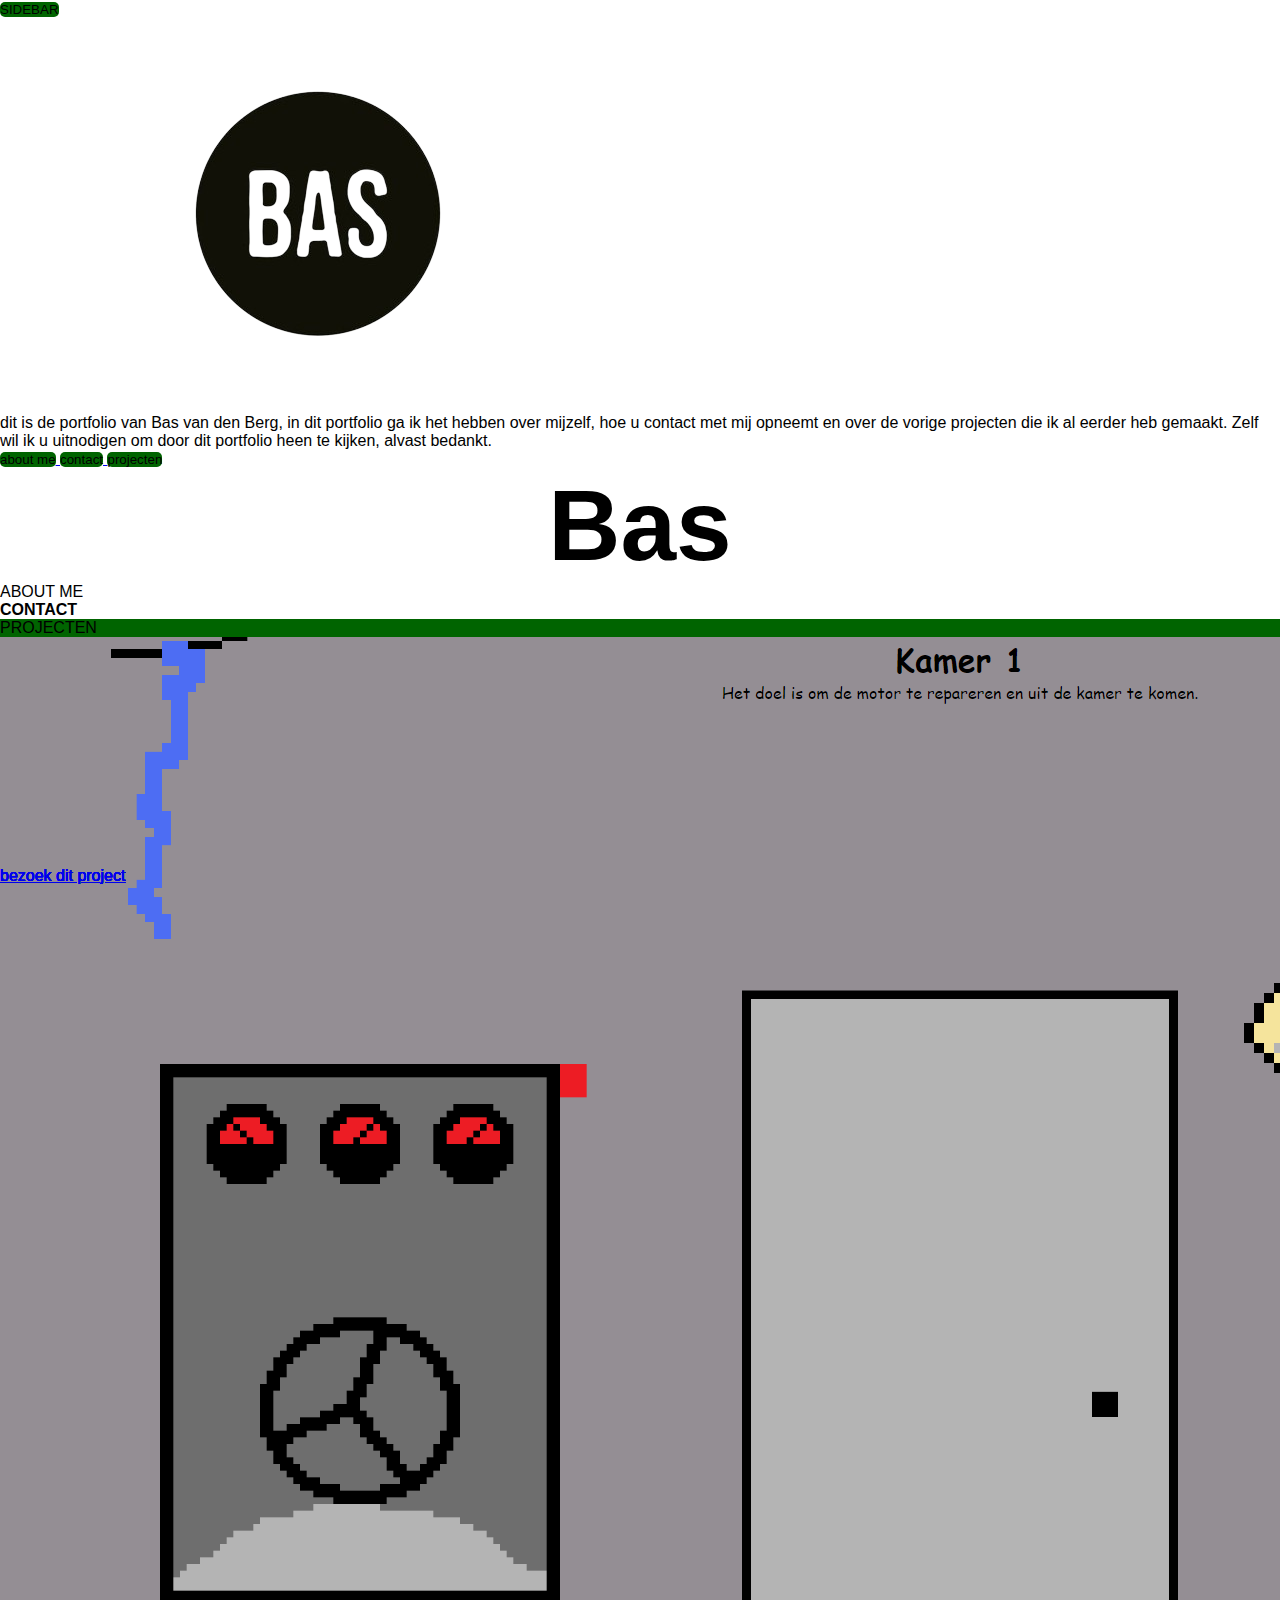
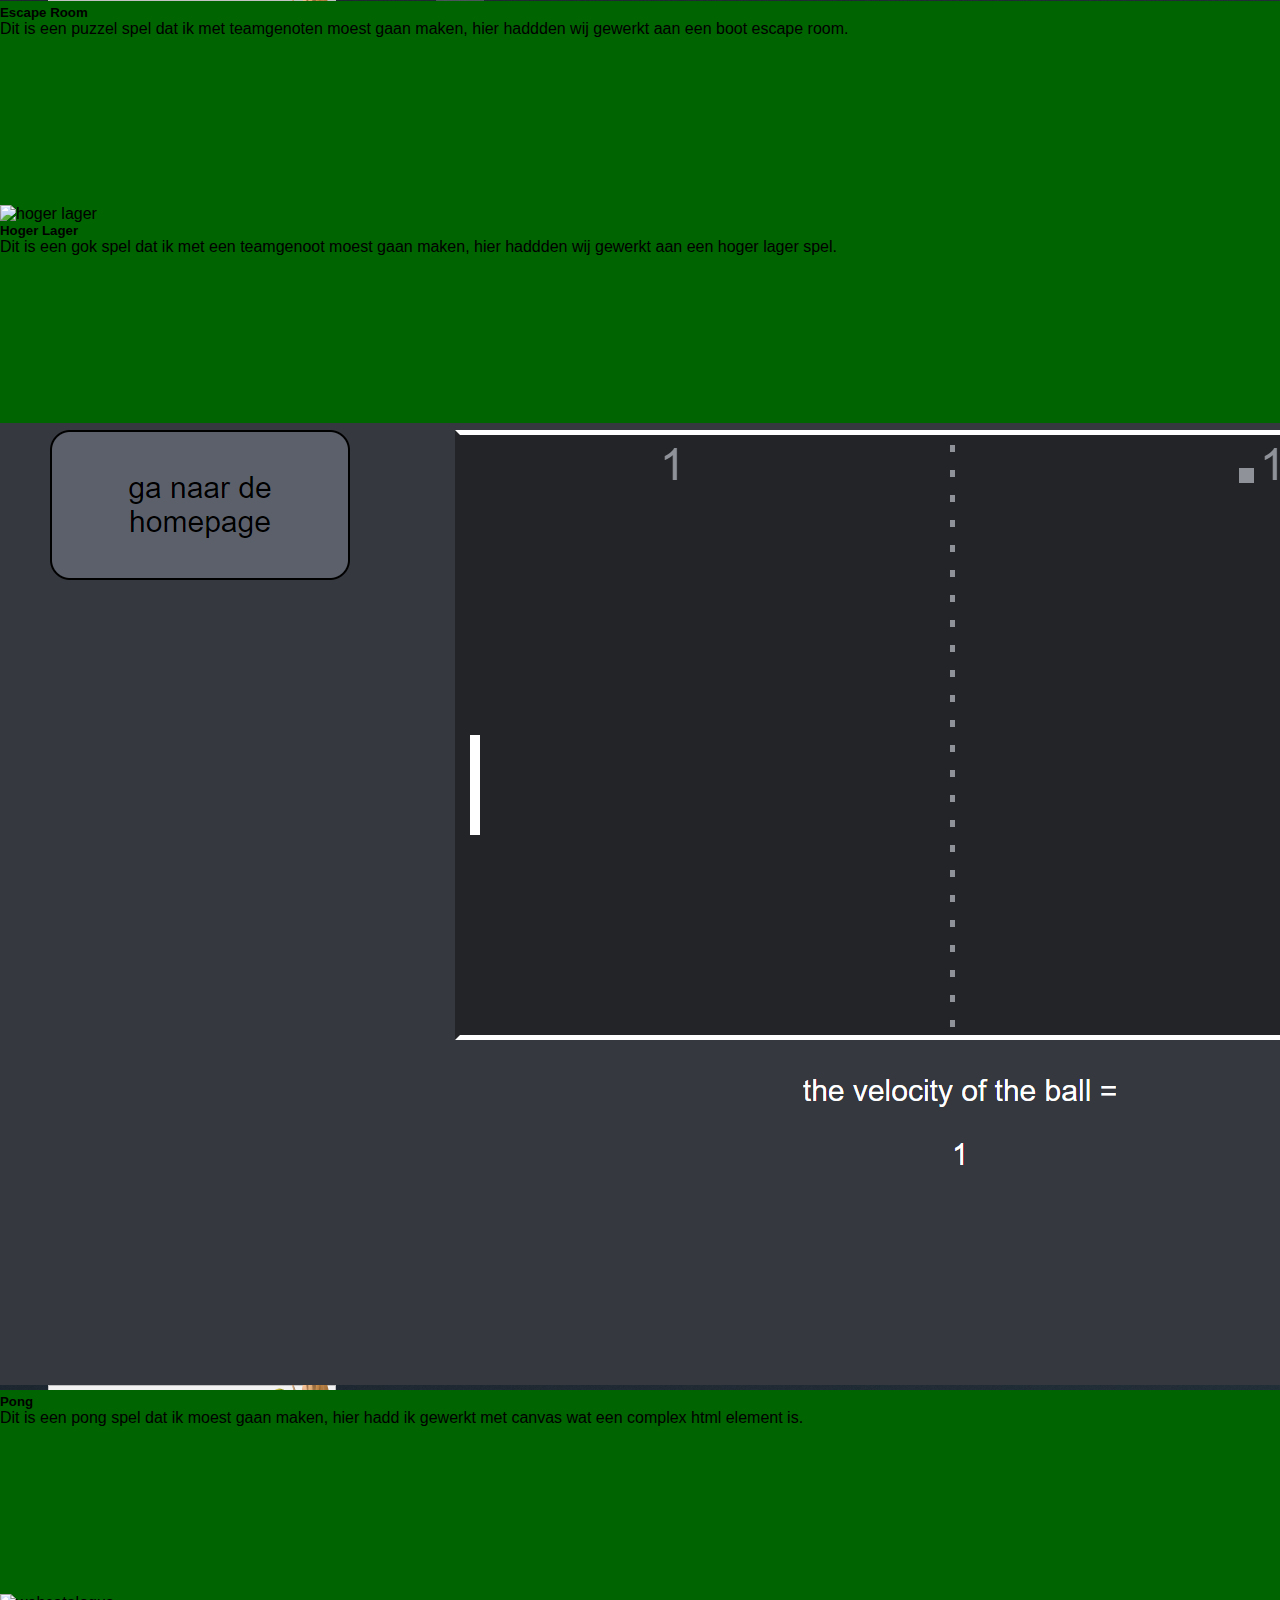
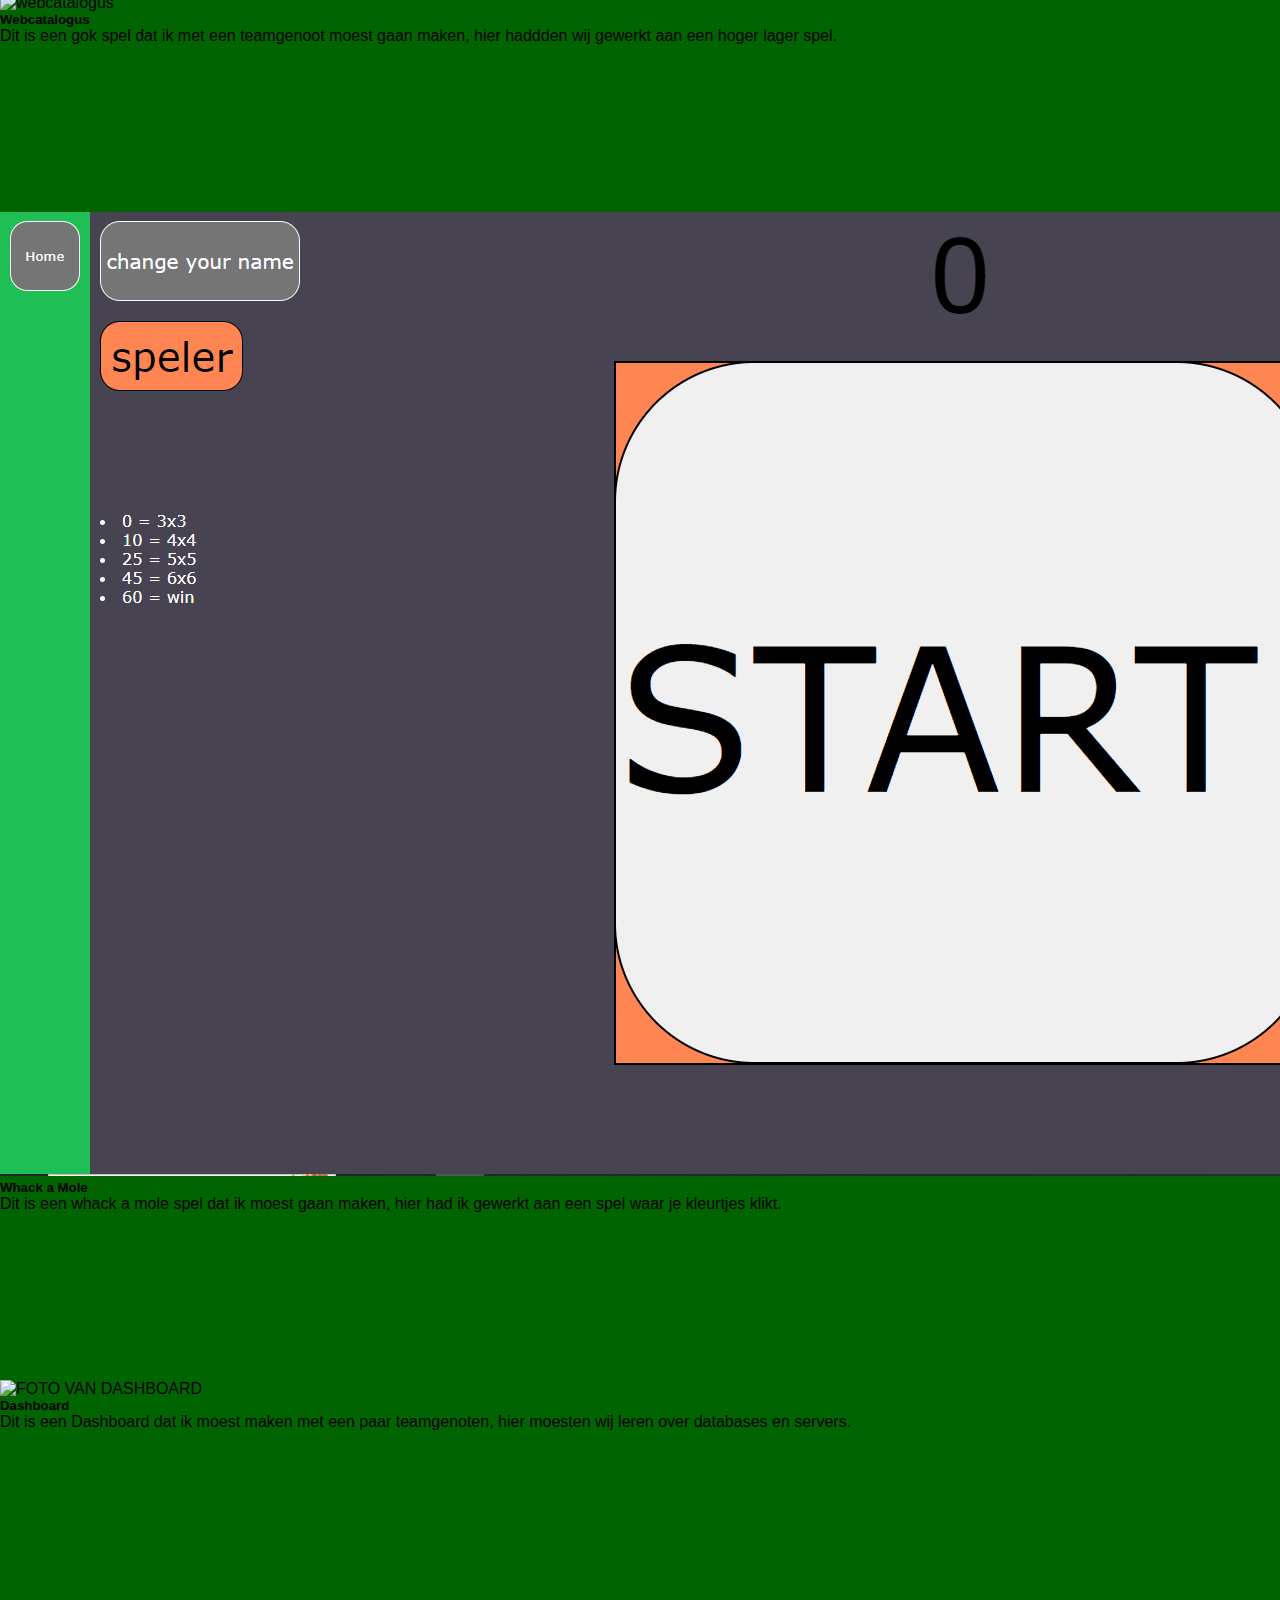
==== index.html @ dcb6f7d6 "alle projecten zitten er in en de paths heb ik gefixed" ====
<!DOCTYPE html>
<html lang="en">
  <head>
    <meta charset="UTF-8" />
    <meta http-equiv="X-UA-Compatible" content="IE=edge" />
    <meta name="viewport" content="width=device-width, initial-scale=1.0" />
    <title>portfolio</title>
    <link rel="icon" href="image/titleIcon.png" type="image/icon type">
    <link
      href="https://cdn.jsdelivr.net/npm/bootstrap@5.0.2/dist/css/bootstrap.min.css"
      rel="stylesheet"
      integrity="sha384-EVSTQN3/azprG1Anm3QDgpJLIm9Nao0Yz1ztcQTwFspd3yD65VohhpuuCOmLASjC"
      crossorigin="anonymous"
    />
    <link rel="stylesheet" href="style/style.css" />
  </head>


  <body>
    <!-- button that is sticky to the top of the screen so you can always open the sidebar -->
    <header class="sticky-top">
      <button class="btn btn-success btn-lg border-0 m-3" type="button" data-bs-toggle="offcanvas" data-bs-target="#offcanvasExample" aria-controls="offcanvasExample">
        SIDEBAR
      </button>
  </header>
  <!-- sidebar that is sticky to the left side of the screen -->
    <div class="offcanvas offcanvas-start" tabindex="-1" id="offcanvasExample" aria-labelledby="offcanvasExampleLabel">
      <div class="offcanvas-header">
        <!-- image that is the logo of the site -->
        <a href="#">
        <img src="image/logo.png" data-bs-dismiss="offcanvas" alt="logo" class="logo w-75" />
        </a>
      </div>
      <div class="offcanvas-body">
        <div class="mt-5 mx-2">
          dit is de portfolio van Bas van den Berg, in dit portfolio ga ik het
          hebben over mijzelf, hoe u contact met mij opneemt en over de vorige
          projecten die ik al eerder heb gemaakt. Zelf wil ik u uitnodigen om door
          dit portfolio heen te kijken, alvast bedankt.
        </div>
        <!-- navigation with all the buttons that go to they'r respective subject -->
        <nav class="mt-5 d-flex flex-column">
          <a href="#about-me">
          <button class="mt-3 p-3 w-50 text-white about-btn" data-bs-dismiss="offcanvas">about me</button>
        </a>

          <a href="#contact">
          <button class="mt-3 p-3 w-50 text-white contact-btn" data-bs-dismiss="offcanvas">contact</button>
        </a>
        
          <a href="#projecten">
          <button class="mt-3 p-3 w-50 text-white project-btn" data-bs-dismiss="offcanvas">projecten</button>
        </a>
        </nav>
      </div>
    </div>
        
        <div class="container-fluid first-h">
          <h1>Bas</h1>
        </div>

        <div class="container-fluid">
          <section id="about-me"></section>
          <div class="h1 text-center">ABOUT ME</div>
        </div>

        <div class="container-fluid">
          
        </div>

        <div class="container-fluid">
          <section id="contact"></section>
          <strong>CONTACT</strong>
        </div>
        <!-- this is the projects part with all the projects i have done so far -->
        <div class="container-fluid container-bg">
          <section id="projecten"></section>
          <div class="h1 text-center text-white">PROJECTEN</div>
          <!-- all the cards for the projects with images, text and github links so you can rederect to them -->
          <div class="container-fluid">
            <div class="row">
              <div class="col-sm-6 col-md-4 col-xl-2 mt-3">
            <div class="card">
              <img src="image/escapeRoom.PNG" class="card-img-top" alt="escape room">
              <div class="card-body">
                <h5 class="card-title">Escape Room</h5>
                <p class="card-text">Dit is een puzzel spel dat ik met teamgenoten moest gaan maken, hier haddden wij gewerkt aan een boot escape room.</p>
                <a href="./projects/escape-room-main/" target="_blank" class="btn btn-success card-btn">bezoek dit project</a>
              </div>
            </div>
          </div>
          <div class="col-sm-6 col-md-4 col-xl-2 mt-3">
            <div class="card">
              <img src="image/hogerLager.PNG" class="card-img-top" alt="hoger lager">
              <div class="card-body">
                <h5 class="card-title">Hoger Lager</h5>
                <p class="card-text">Dit is een gok spel dat ik met een teamgenoot moest gaan maken, hier haddden wij gewerkt aan een hoger lager spel.</p>
                <a href="./projects/hogerLager-main/dobbelhtml.html" target="_blank" class="btn btn-success card-btn">bezoek dit project</a>
              </div>
            </div>
          </div>
          <div class="col-sm-6 col-md-4 col-xl-2 mt-3">
            <div class="card">
              <img src="image/pong.PNG" class="card-img-top" alt="pong">
              <div class="card-body">
                <h5 class="card-title">Pong</h5>
                <p class="card-text">Dit is een pong spel dat ik moest gaan maken, hier hadd ik gewerkt met canvas wat een complex html element is.</p>
                <a href="./projects/pong-main/" target="_blank" class="btn btn-success card-btn">bezoek dit project</a>
              </div>
            </div>
          </div>
          <div class="col-sm-6 col-md-4 col-xl-2 mt-3">
            <div class="card">
              <img src="image/webcatalogus.PNG" class="card-img-top" alt="webcatalogus">
              <div class="card-body">
                <h5 class="card-title">Webcatalogus</h5>
                <p class="card-text">Dit is een gok spel dat ik met een teamgenoot moest gaan maken, hier haddden wij gewerkt aan een hoger lager spel.</p>
                <a href="./projects/webcatalogus-main/pages/public/" target="_blank" class="btn btn-success card-btn">bezoek dit project</a>
              </div>
            </div>
          </div>
            <div class="col-sm-6 col-md-4 col-xl-2 mt-3">
            <div class="card">
              <img src="image/whackAMole.PNG" class="card-img-top" alt="whack a Mole">
              <div class="card-body">
                <h5 class="card-title">Whack a Mole</h5>
                <p class="card-text">Dit is een whack a mole spel dat ik moest gaan maken, hier had ik gewerkt aan een spel waar je kleurtjes klikt.</p>
                <a href="./projects/whack-a-mole-main/" target="_blank" class="btn btn-success card-btn">bezoek dit project</a>
              </div>
            </div>
          </div>
          <div class="col-sm-6 col-md-4 col-xl-2 mt-3">
            <div class="card">
              <img src="..." class="card-img-top" alt="FOTO VAN DASHBOARD">
              <div class="card-body">
                <h5 class="card-title">Dashboard</h5>
                <p class="card-text">Dit is een Dashboard dat ik moest maken met een paar teamgenoten, hier moesten wij leren over databases en servers.</p>
                <a href="#" target="_blank" class="btn btn-success card-btn">bezoek dit project</a>
              </div>
            </div>
          </div>
        </div>
      </div>
    </div>
  </div>

    <script
      src="https://cdn.jsdelivr.net/npm/bootstrap@5.0.2/dist/js/bootstrap.bundle.min.js"
      integrity="sha384-MrcW6ZMFYlzcLA8Nl+NtUVF0sA7MsXsP1UyJoMp4YLEuNSfAP+JcXn/tWtIaxVXM"
      crossorigin="anonymous"
    ></script>
    <script src="js/main.js"></script>
  </body>
</html>
---- style/style.css ----
* {
    margin: 0px;
    padding: 0px;
    box-sizing: border-box;
    font-family: sans-serif;
}

:root {
    --primary-color: green;
    --secondary-color: darkgreen;
    --tertiary-color: lightgreen;
    /* and success, black and white but those are already in bootstrap */
}

/* ----------
* begin sidebar
---------- */
.sidebar {
    position: absolute;
    z-index: -1;
    border-left: 200px solid var(--primary-color);
    height: 2000px;
}

.logo {
    transition: 0.7s;
}

.logo:hover {
    cursor: pointer;
    filter: opacity(0.5);
}

/* ----------
* end sidebar
---------- */

h1 {
    text-align: center;
    font-size: 100px;
}

/* ----------
* begin cards
---------- */

button {
    border-radius: 5px;
    border: 0px solid;
    background-color: var(--secondary-color);
    transition: 0.5s;
}

button:hover {
    background-color: var(--tertiary-color);
    color: black;
    cursor: pointer;
}

.card-body {
    height: 200px;
}

.card-btn {
    position: absolute;
    bottom: 15px;
}

.container-bg {
    background-color: var(--secondary-color);
    padding-bottom: 50px;
}

/* ----------
* end cards
---------- */



/* ----------
* begin scrollbar
---------- */
body::-webkit-scrollbar {
    width: 20px;
    background-color: var(--primary-color);
}

::-webkit-scrollbar-thumb {
    background-color: var(--secondary-color);
}

::-webkit-scrollbar-thumb:hover {
    background: var(--tertiary-color);
  }

/* ----------
* end scrollbar
---------- */
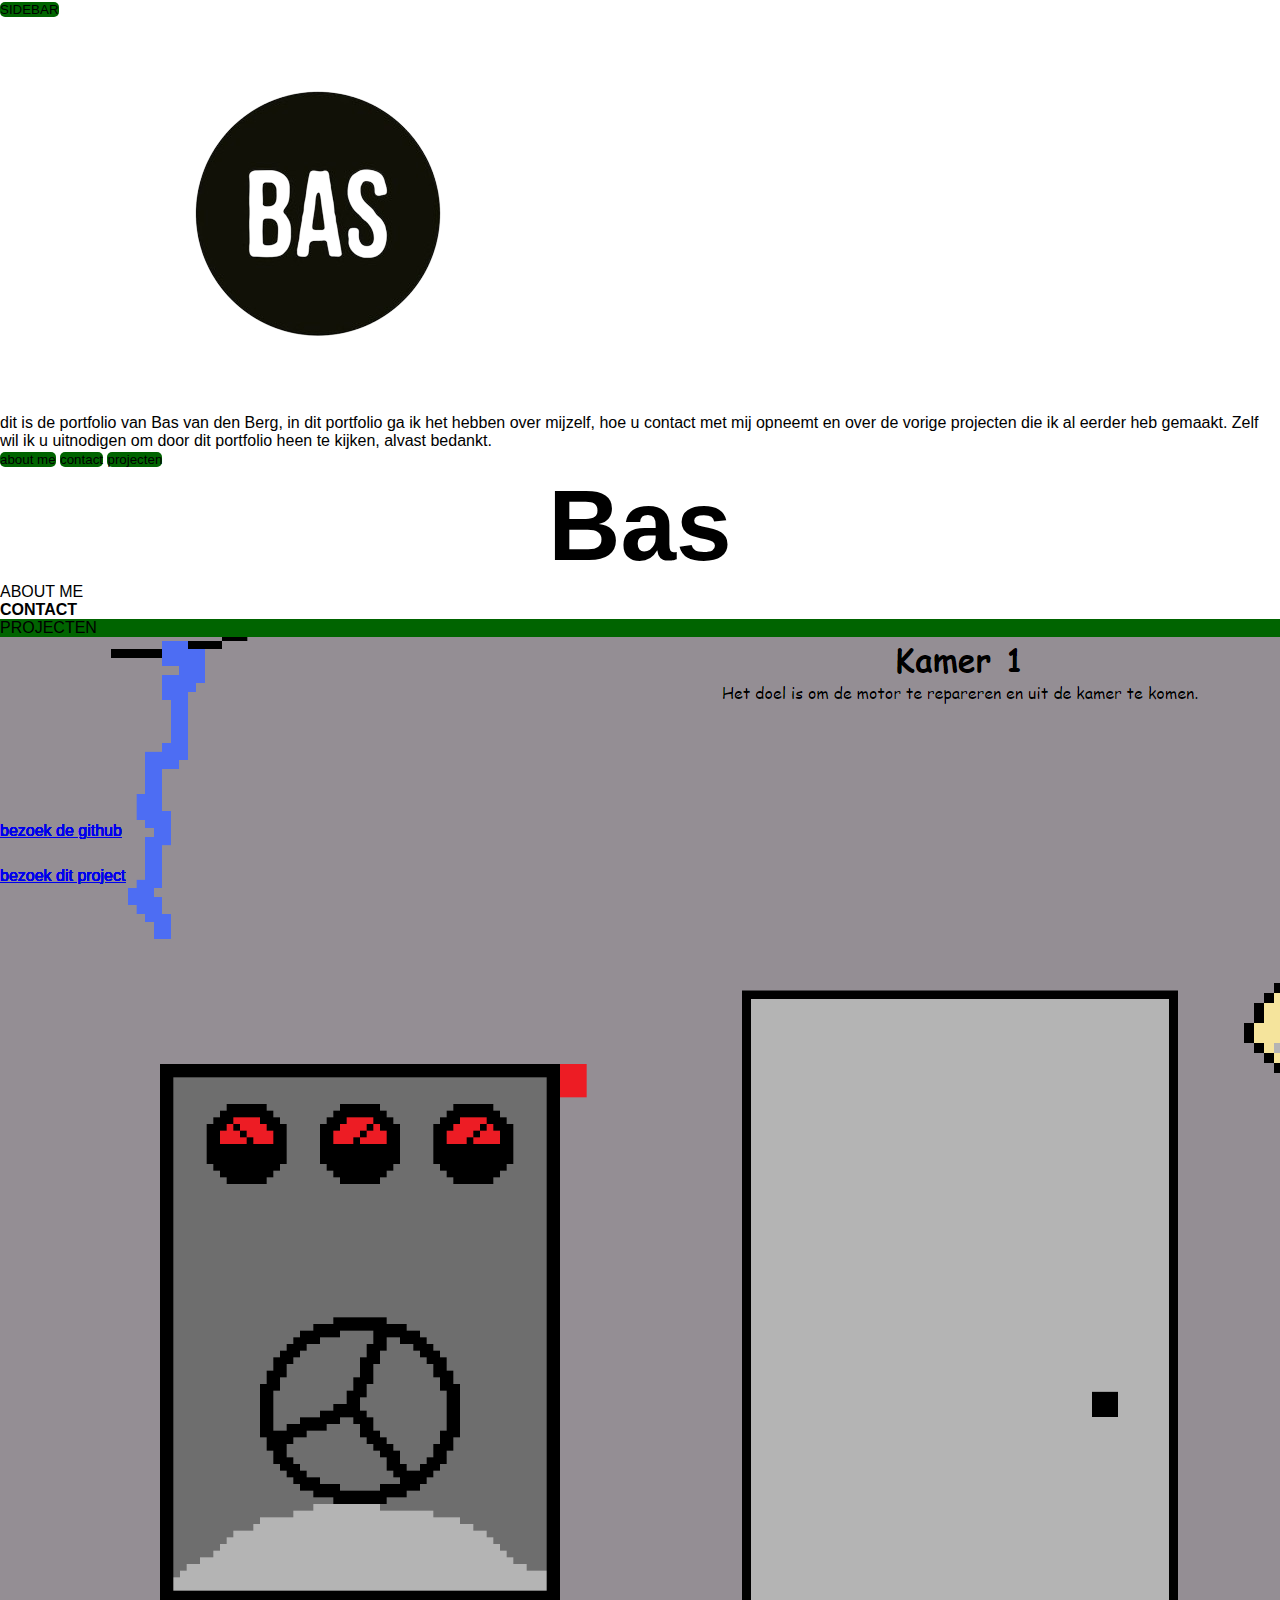
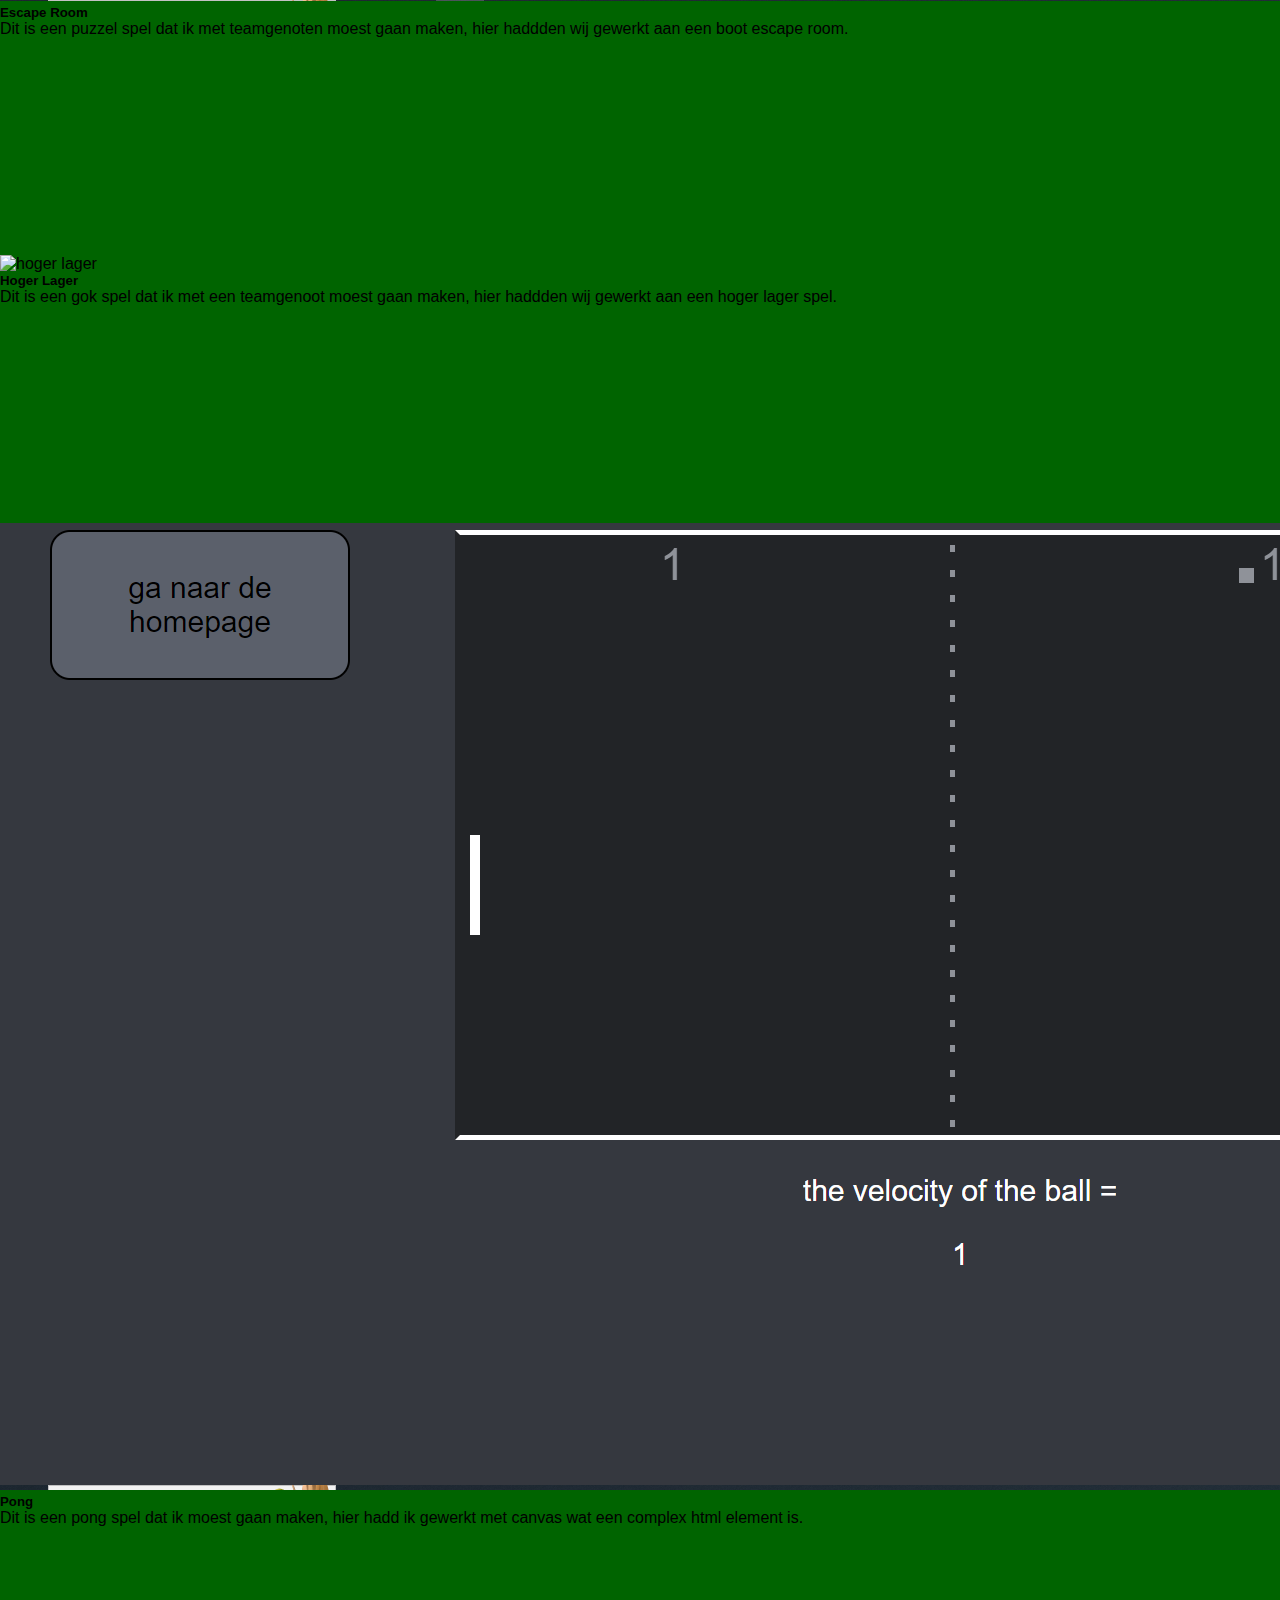
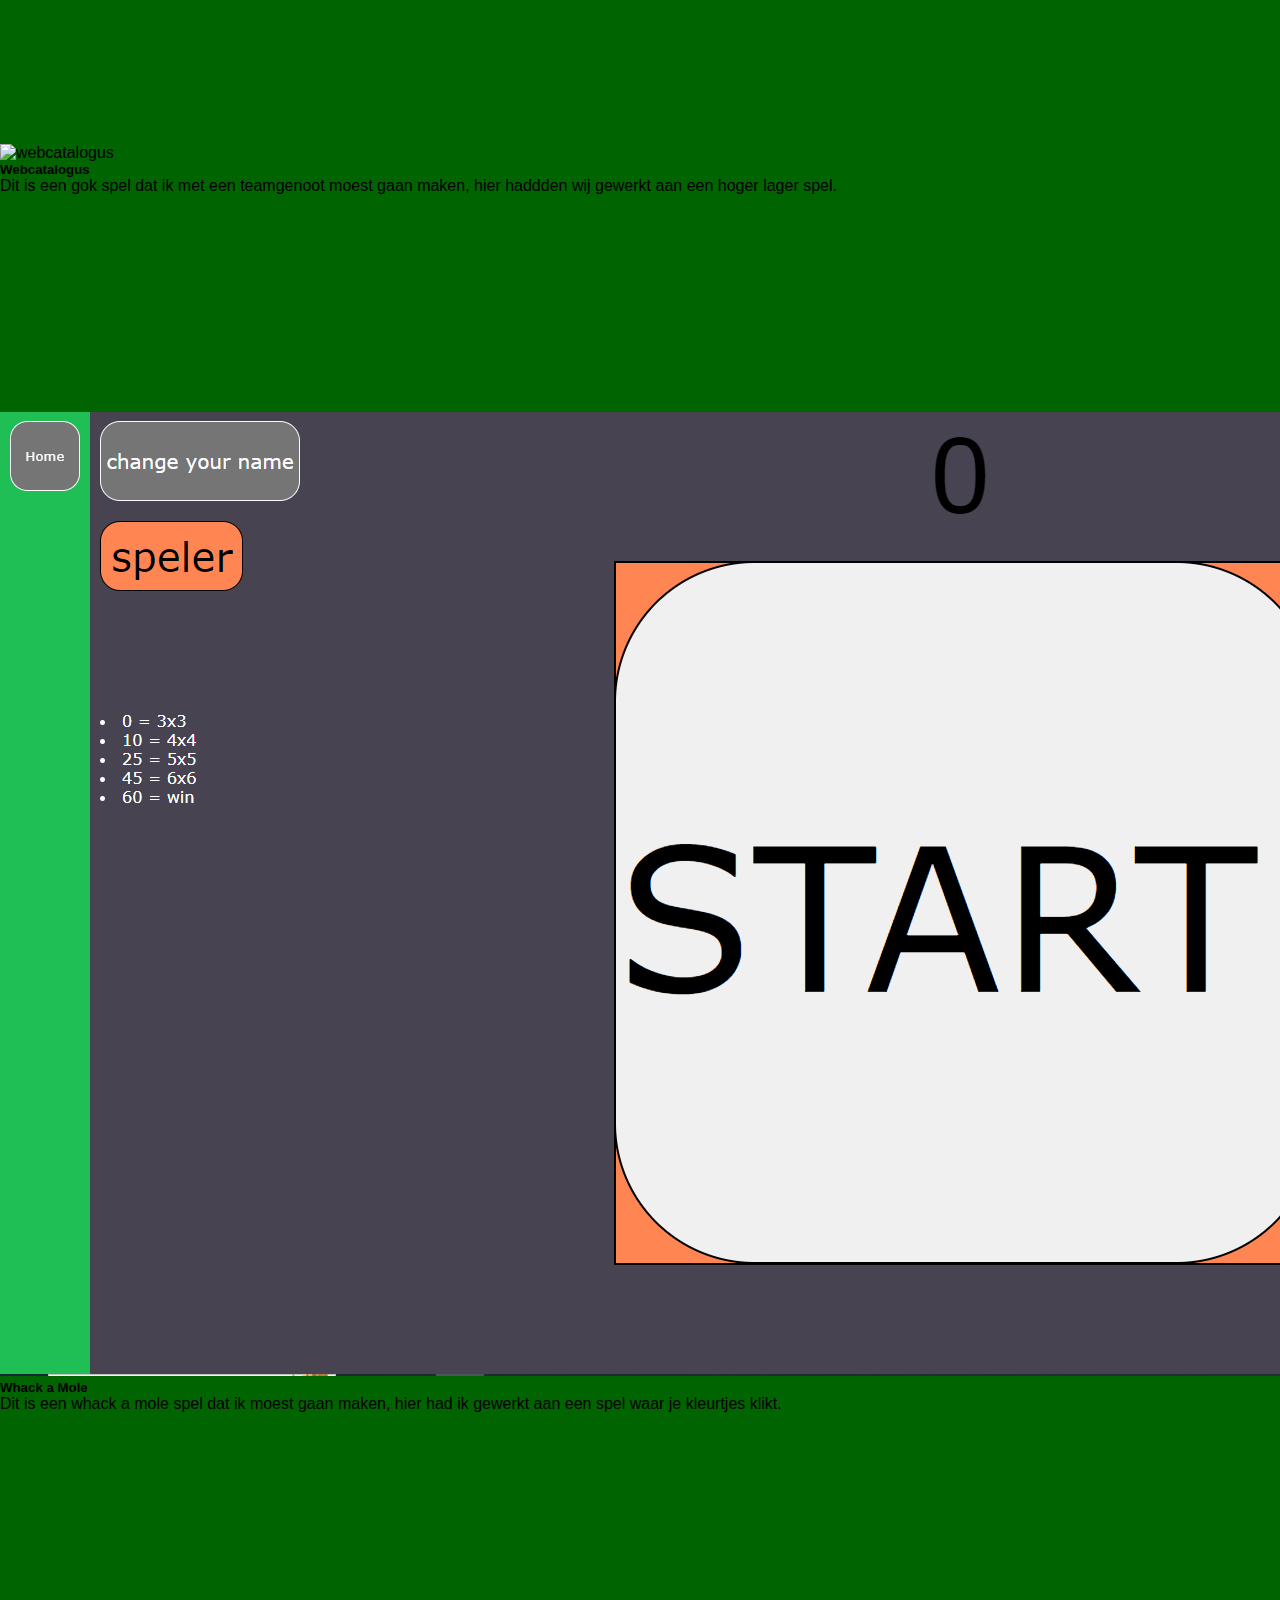
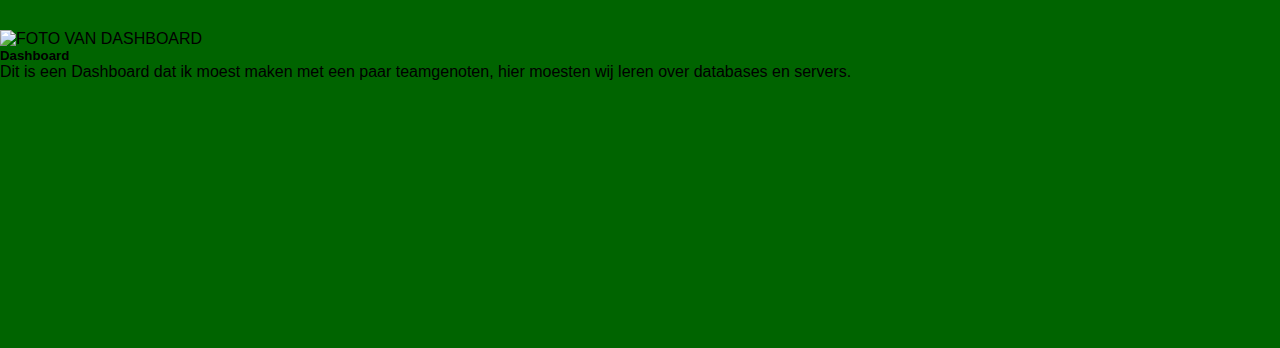
==== commit b8fc3e9c: "heb alle de errors weg gewerkt" ====
--- a/index.html
+++ b/index.html
@@ -5,7 +5,7 @@
     <meta http-equiv="X-UA-Compatible" content="IE=edge" />
     <meta name="viewport" content="width=device-width, initial-scale=1.0" />
     <title>portfolio</title>
-    <link rel="icon" href="image/titleIcon.png" type="image/icon type">
+    <link rel="icon" href="image/titleIcon.png" type="image/icon">
     <link
       href="https://cdn.jsdelivr.net/npm/bootstrap@5.0.2/dist/css/bootstrap.min.css"
       rel="stylesheet"
@@ -24,7 +24,7 @@
       </button>
   </header>
   <!-- sidebar that is sticky to the left side of the screen -->
-    <div class="offcanvas offcanvas-start" tabindex="-1" id="offcanvasExample" aria-labelledby="offcanvasExampleLabel">
+    <div class="offcanvas offcanvas-start" tabindex="-1" id="offcanvasExample">
       <div class="offcanvas-header">
         <!-- image that is the logo of the site -->
         <a href="#">
@@ -40,17 +40,11 @@
         </div>
         <!-- navigation with all the buttons that go to they'r respective subject -->
         <nav class="mt-5 d-flex flex-column">
-          <a href="#about-me">
           <button class="mt-3 p-3 w-50 text-white about-btn" data-bs-dismiss="offcanvas">about me</button>
-        </a>
 
-          <a href="#contact">
           <button class="mt-3 p-3 w-50 text-white contact-btn" data-bs-dismiss="offcanvas">contact</button>
-        </a>
         
-          <a href="#projecten">
           <button class="mt-3 p-3 w-50 text-white project-btn" data-bs-dismiss="offcanvas">projecten</button>
-        </a>
         </nav>
       </div>
     </div>
@@ -60,7 +54,7 @@
         </div>
 
         <div class="container-fluid">
-          <section id="about-me"></section>
+          <div id="about-me"></div>
           <div class="h1 text-center">ABOUT ME</div>
         </div>
 
@@ -69,81 +63,88 @@
         </div>
 
         <div class="container-fluid">
-          <section id="contact"></section>
+          <div id="contact"></div>
           <strong>CONTACT</strong>
         </div>
         <!-- this is the projects part with all the projects i have done so far -->
         <div class="container-fluid container-bg">
-          <section id="projecten"></section>
+          <div id="projecten"></div>
           <div class="h1 text-center text-white">PROJECTEN</div>
           <!-- all the cards for the projects with images, text and github links so you can rederect to them -->
           <div class="container-fluid">
             <div class="row">
-              <div class="col-sm-6 col-md-4 col-xl-2 mt-3">
+              <div class="col-sm-6 col-md-4 col-xl-4 mt-3">
             <div class="card">
               <img src="image/escapeRoom.PNG" class="card-img-top" alt="escape room">
               <div class="card-body">
                 <h5 class="card-title">Escape Room</h5>
                 <p class="card-text">Dit is een puzzel spel dat ik met teamgenoten moest gaan maken, hier haddden wij gewerkt aan een boot escape room.</p>
                 <a href="./projects/escape-room-main/" target="_blank" class="btn btn-success card-btn">bezoek dit project</a>
+                <a href="https://github.com/Bas-jpg/escape-room" target="_blank" class="gitBtn btn btn-success card-btn">bezoek de github</a>
               </div>
             </div>
           </div>
-          <div class="col-sm-6 col-md-4 col-xl-2 mt-3">
+          <div class="col-sm-6 col-md-4 col-xl-4 mt-3">
             <div class="card">
               <img src="image/hogerLager.PNG" class="card-img-top" alt="hoger lager">
               <div class="card-body">
                 <h5 class="card-title">Hoger Lager</h5>
                 <p class="card-text">Dit is een gok spel dat ik met een teamgenoot moest gaan maken, hier haddden wij gewerkt aan een hoger lager spel.</p>
                 <a href="./projects/hogerLager-main/dobbelhtml.html" target="_blank" class="btn btn-success card-btn">bezoek dit project</a>
+                <a href="https://github.com/Bas-jpg/hogerLager" target="_blank" class="gitBtn btn btn-success card-btn">bezoek de github</a>
               </div>
             </div>
           </div>
-          <div class="col-sm-6 col-md-4 col-xl-2 mt-3">
+          <div class="col-sm-6 col-md-4 col-xl-4 mt-3">
             <div class="card">
               <img src="image/pong.PNG" class="card-img-top" alt="pong">
               <div class="card-body">
                 <h5 class="card-title">Pong</h5>
                 <p class="card-text">Dit is een pong spel dat ik moest gaan maken, hier hadd ik gewerkt met canvas wat een complex html element is.</p>
                 <a href="./projects/pong-main/" target="_blank" class="btn btn-success card-btn">bezoek dit project</a>
+                <a href="https://github.com/Bas-jpg/pong" target="_blank" class="gitBtn btn btn-success card-btn">bezoek de github</a>
               </div>
             </div>
           </div>
-          <div class="col-sm-6 col-md-4 col-xl-2 mt-3">
+        </div>
+        <div class="row">
+          <div class="col-sm-6 col-md-4 col-xl-4 mt-3">
             <div class="card">
               <img src="image/webcatalogus.PNG" class="card-img-top" alt="webcatalogus">
               <div class="card-body">
                 <h5 class="card-title">Webcatalogus</h5>
                 <p class="card-text">Dit is een gok spel dat ik met een teamgenoot moest gaan maken, hier haddden wij gewerkt aan een hoger lager spel.</p>
                 <a href="./projects/webcatalogus-main/pages/public/" target="_blank" class="btn btn-success card-btn">bezoek dit project</a>
+                <a href="https://github.com/Bas-jpg/webcatalogus" target="_blank" class="gitBtn btn btn-success card-btn">bezoek de github</a>
               </div>
             </div>
           </div>
-            <div class="col-sm-6 col-md-4 col-xl-2 mt-3">
+            <div class="col-sm-6 col-md-4 col-xl-4 mt-3">
             <div class="card">
               <img src="image/whackAMole.PNG" class="card-img-top" alt="whack a Mole">
               <div class="card-body">
                 <h5 class="card-title">Whack a Mole</h5>
                 <p class="card-text">Dit is een whack a mole spel dat ik moest gaan maken, hier had ik gewerkt aan een spel waar je kleurtjes klikt.</p>
-                <a href="./projects/whack-a-mole-main/" target="_blank" class="btn btn-success card-btn">bezoek dit project</a>
+                <!-- deze button rederect je naar het project om dit te spelen -->
+                <a href="./projects/whack-a-mole-main/" target="_blank" class="projBtn btn btn-success card-btn">bezoek dit project</a>
+                <a href="https://github.com/Bas-jpg/whack-a-mole" target="_blank" class="gitBtn btn btn-success card-btn" title="ga naar de github pagina om de code te bekijken van dit project">bezoek de github</a>
               </div>
             </div>
           </div>
-          <div class="col-sm-6 col-md-4 col-xl-2 mt-3">
+          <div class="col-sm-6 col-md-4 col-xl-4 mt-3">
             <div class="card">
               <img src="..." class="card-img-top" alt="FOTO VAN DASHBOARD">
               <div class="card-body">
                 <h5 class="card-title">Dashboard</h5>
                 <p class="card-text">Dit is een Dashboard dat ik moest maken met een paar teamgenoten, hier moesten wij leren over databases en servers.</p>
                 <a href="#" target="_blank" class="btn btn-success card-btn">bezoek dit project</a>
+                <a href="https://github.com/ROCMondriaanTIN/sd23-p04-project-dashboard-team-jab" target="_blank" class="gitBtn btn btn-success card-btn">bezoek de github</a>
               </div>
             </div>
           </div>
         </div>
       </div>
     </div>
-  </div>
-
     <script
       src="https://cdn.jsdelivr.net/npm/bootstrap@5.0.2/dist/js/bootstrap.bundle.min.js"
       integrity="sha384-MrcW6ZMFYlzcLA8Nl+NtUVF0sA7MsXsP1UyJoMp4YLEuNSfAP+JcXn/tWtIaxVXM"
--- a/style/style.css
+++ b/style/style.css
@@ -58,7 +58,7 @@
 }
 
 .card-body {
-    height: 200px;
+    height: 250px;
 }
 
 .card-btn {
@@ -66,9 +66,26 @@
     bottom: 15px;
 }
 
+.gitBtn {
+    bottom: 60px;
+}
+
 .container-bg {
     background-color: var(--secondary-color);
     padding-bottom: 50px;
+}
+
+.gitBtn:hover:after {
+    z-index: 1;
+    position: absolute;
+    content: attr(title);
+    display: inline-block;
+    left: 0px;
+    top: 0px;
+    padding: 5px;
+    border-radius: 5px;
+    background-color: white;
+    color: black;
 }
 
 /* ----------
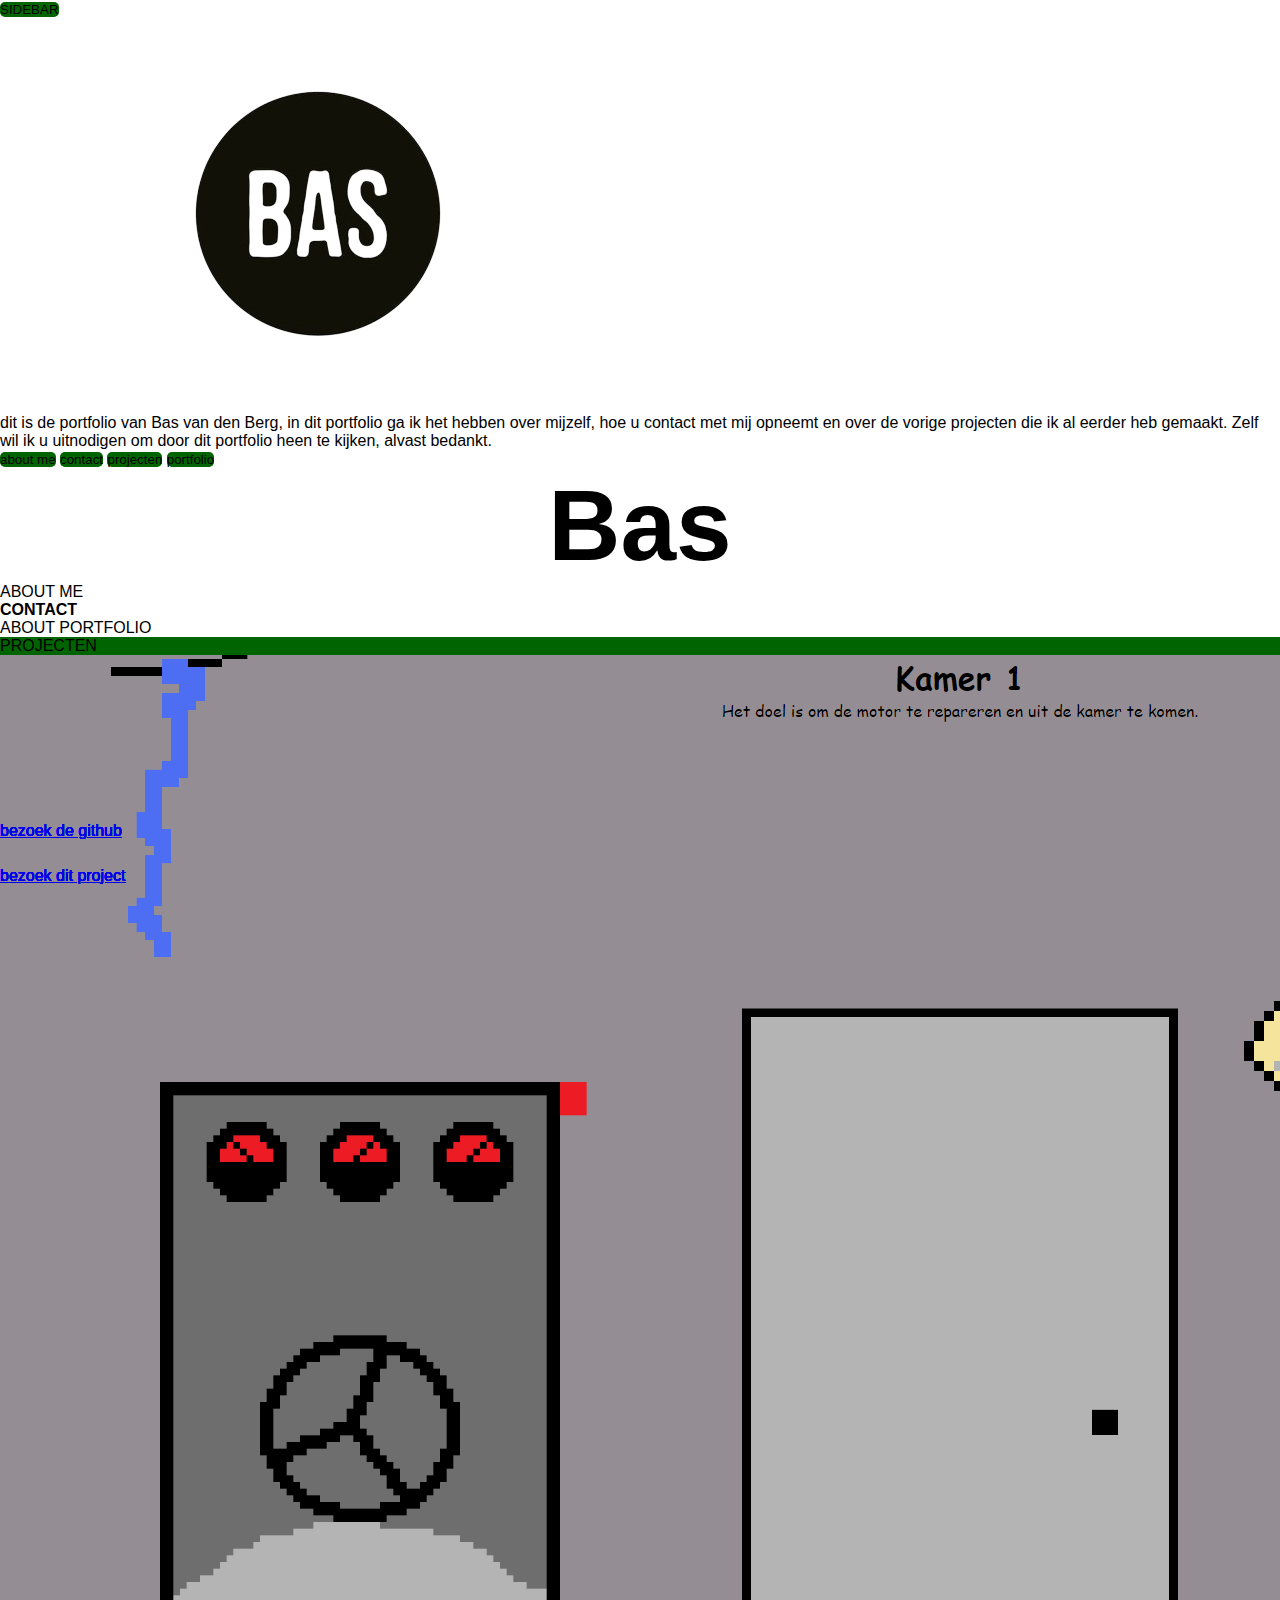
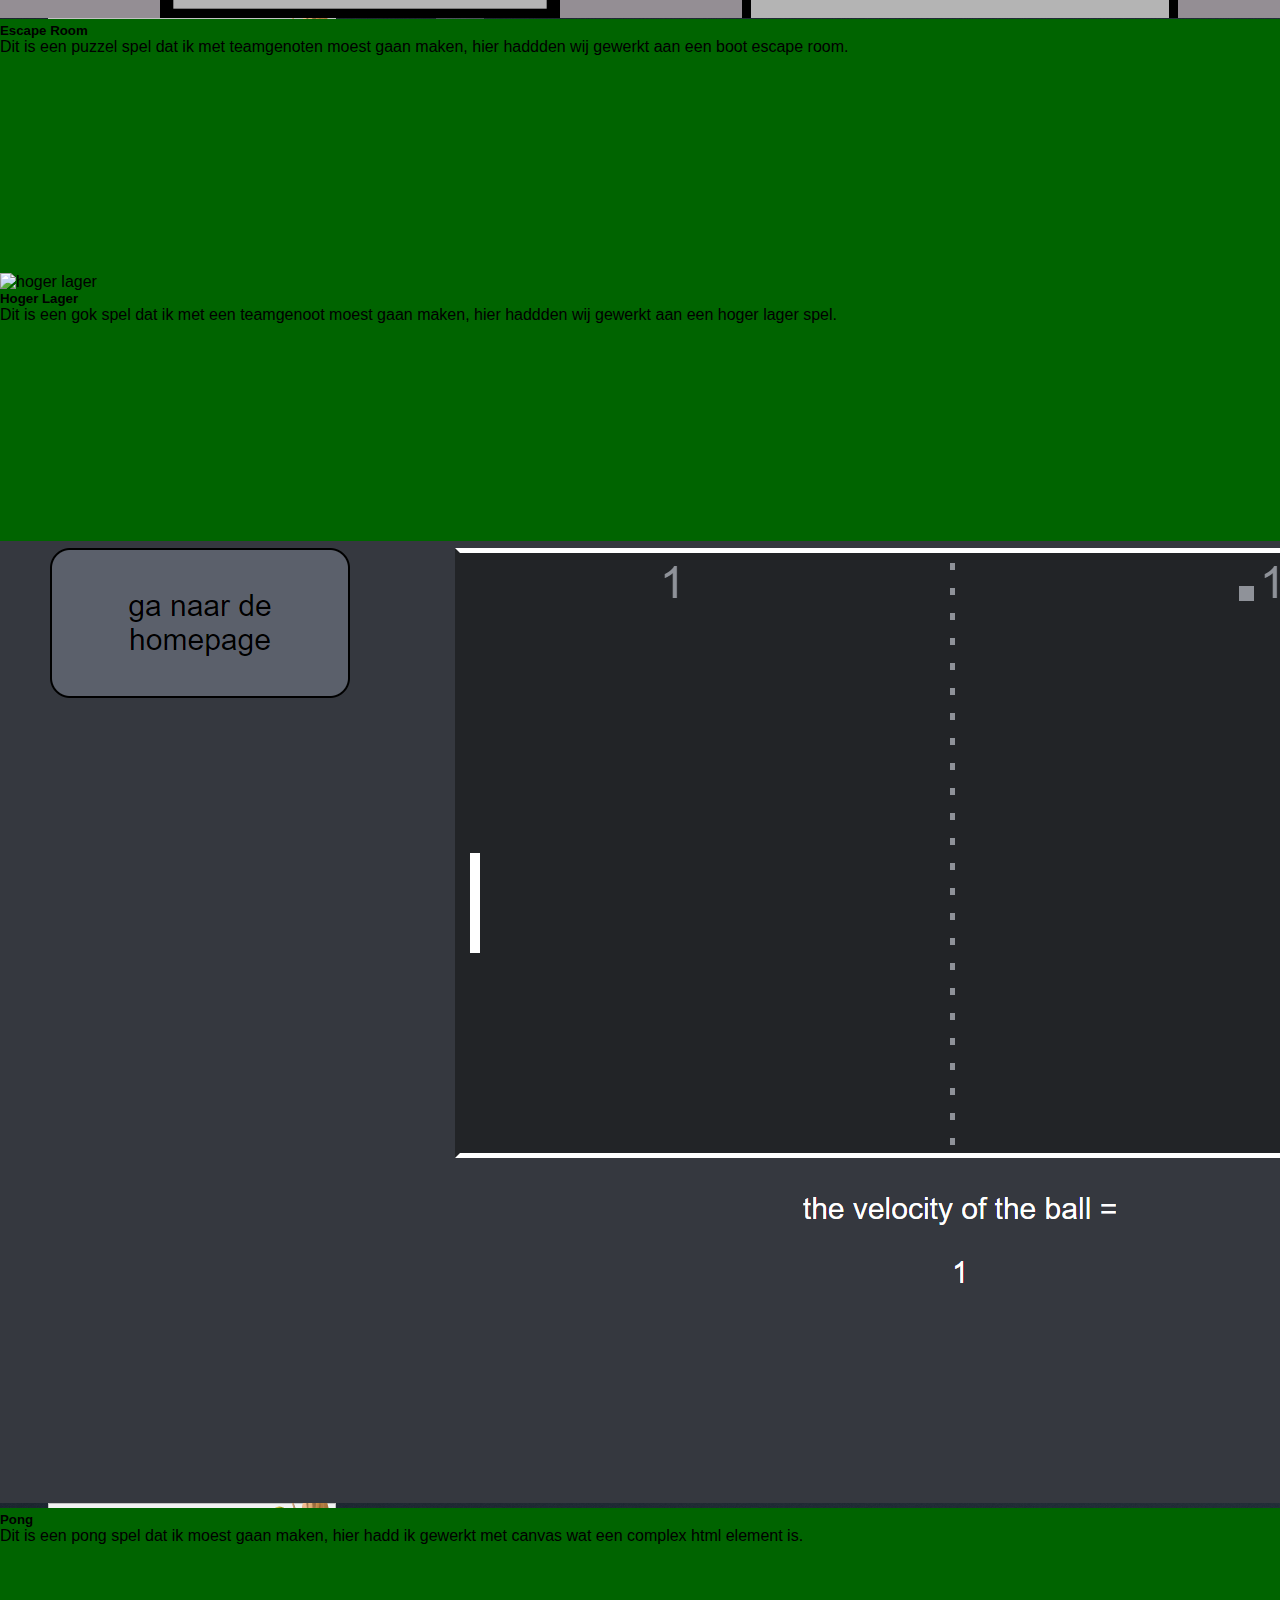
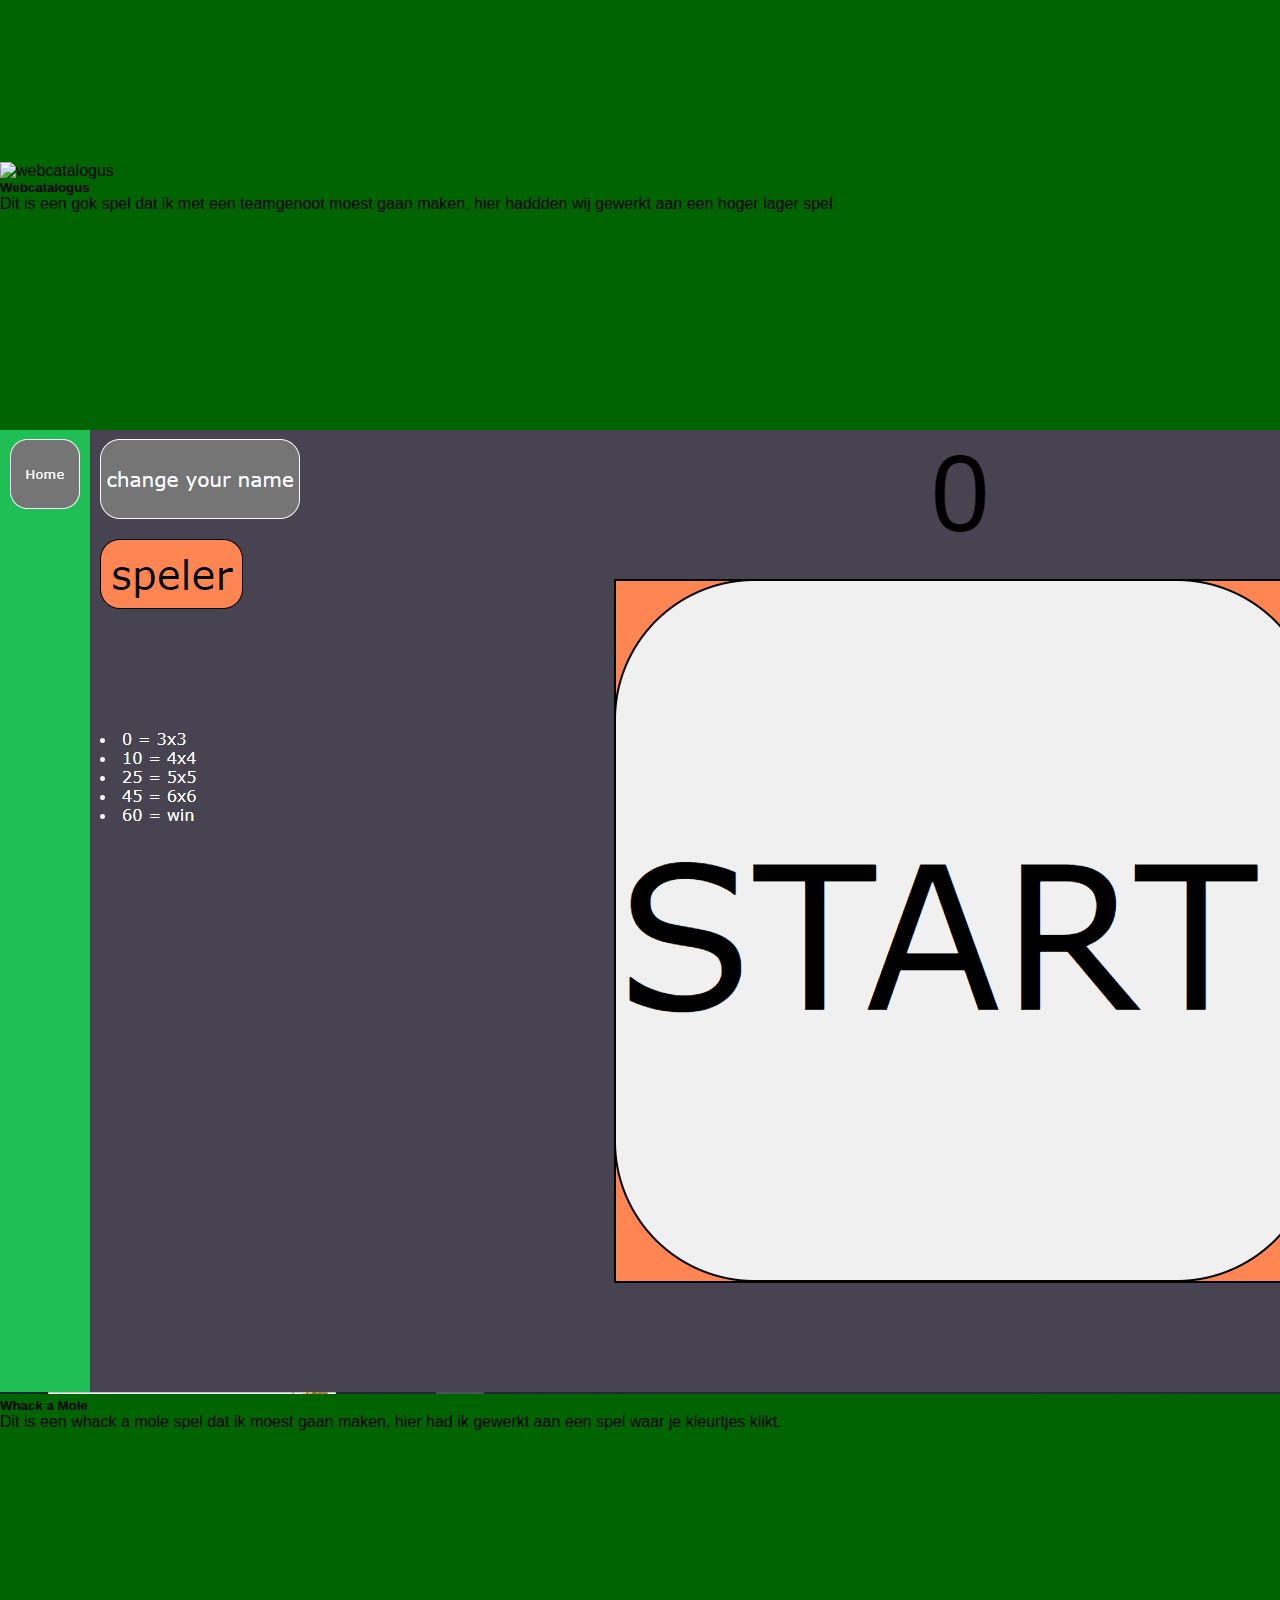
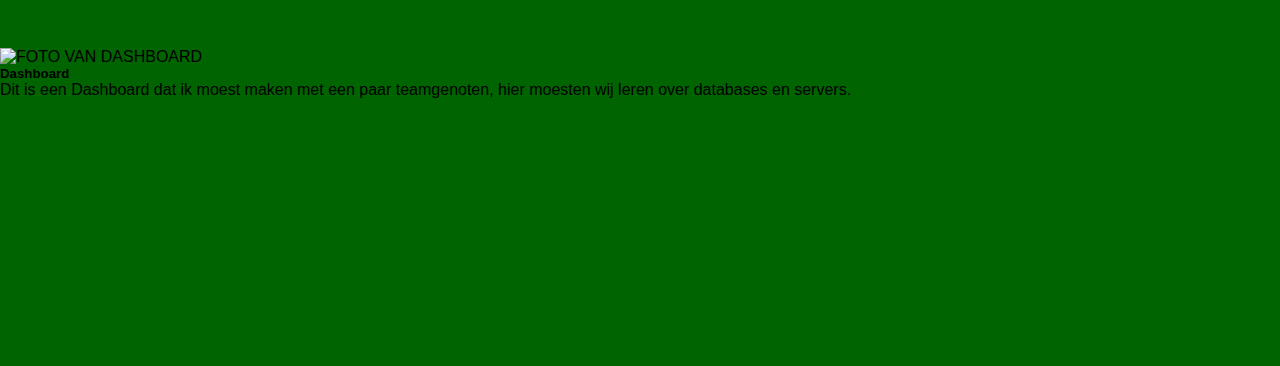
==== commit 1226ebe5: "portfolio page is aangemaakt en komentaar" ====
--- a/index.html
+++ b/index.html
@@ -45,6 +45,8 @@
           <button class="mt-3 p-3 w-50 text-white contact-btn" data-bs-dismiss="offcanvas">contact</button>
         
           <button class="mt-3 p-3 w-50 text-white project-btn" data-bs-dismiss="offcanvas">projecten</button>
+
+          <button class="mt-3 p-3 w-50 text-white portfolio-btn" data-bs-dismiss="offcanvas">portfolio</button>
         </nav>
       </div>
     </div>
@@ -53,6 +55,7 @@
           <h1>Bas</h1>
         </div>
 
+        <!-- about me section -->
         <div class="container-fluid">
           <div id="about-me"></div>
           <div class="h1 text-center">ABOUT ME</div>
@@ -62,10 +65,16 @@
           
         </div>
 
+        <!-- contact section -->
         <div class="container-fluid">
           <div id="contact"></div>
           <strong>CONTACT</strong>
         </div>
+
+        <!-- portfolio section -->
+        <div id="about-portfolio"></div>
+        <div class="h1 text-center">ABOUT PORTFOLIO</div>
+        
         <!-- this is the projects part with all the projects i have done so far -->
         <div class="container-fluid container-bg">
           <div id="projecten"></div>
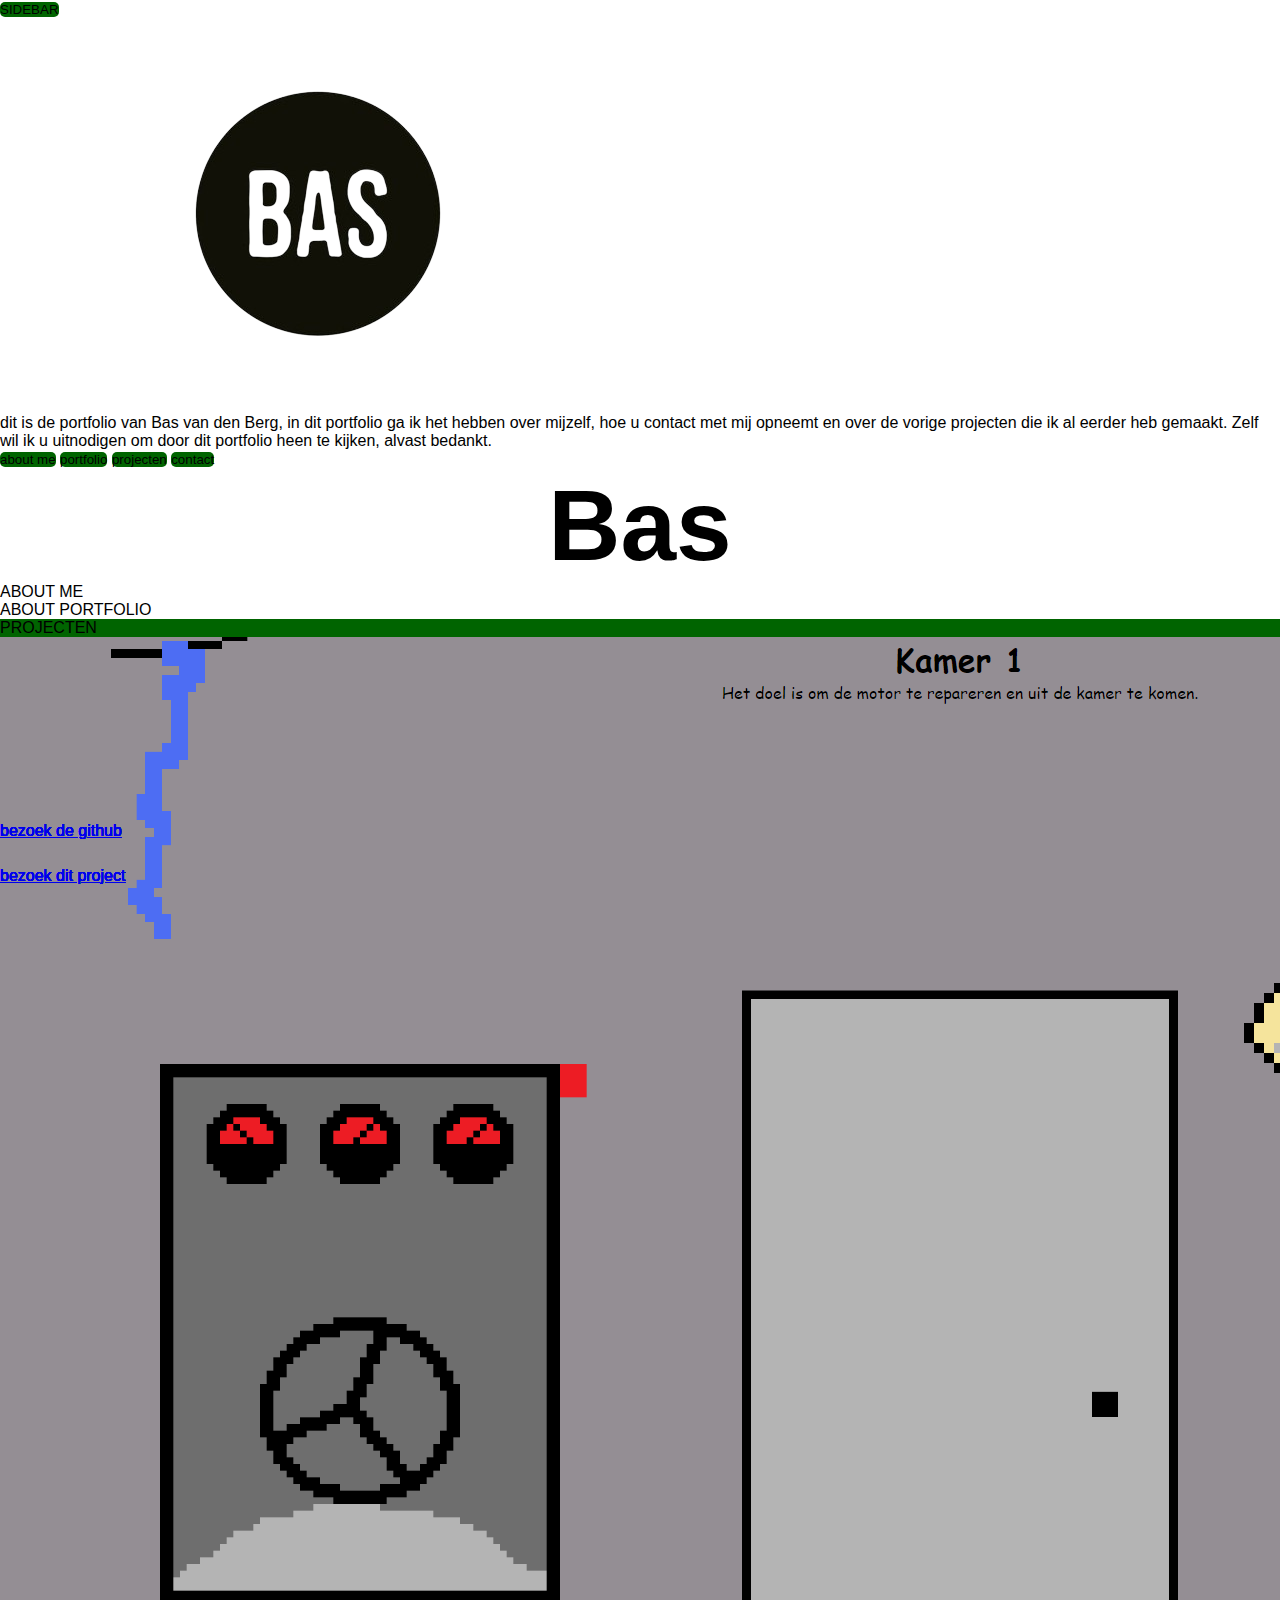
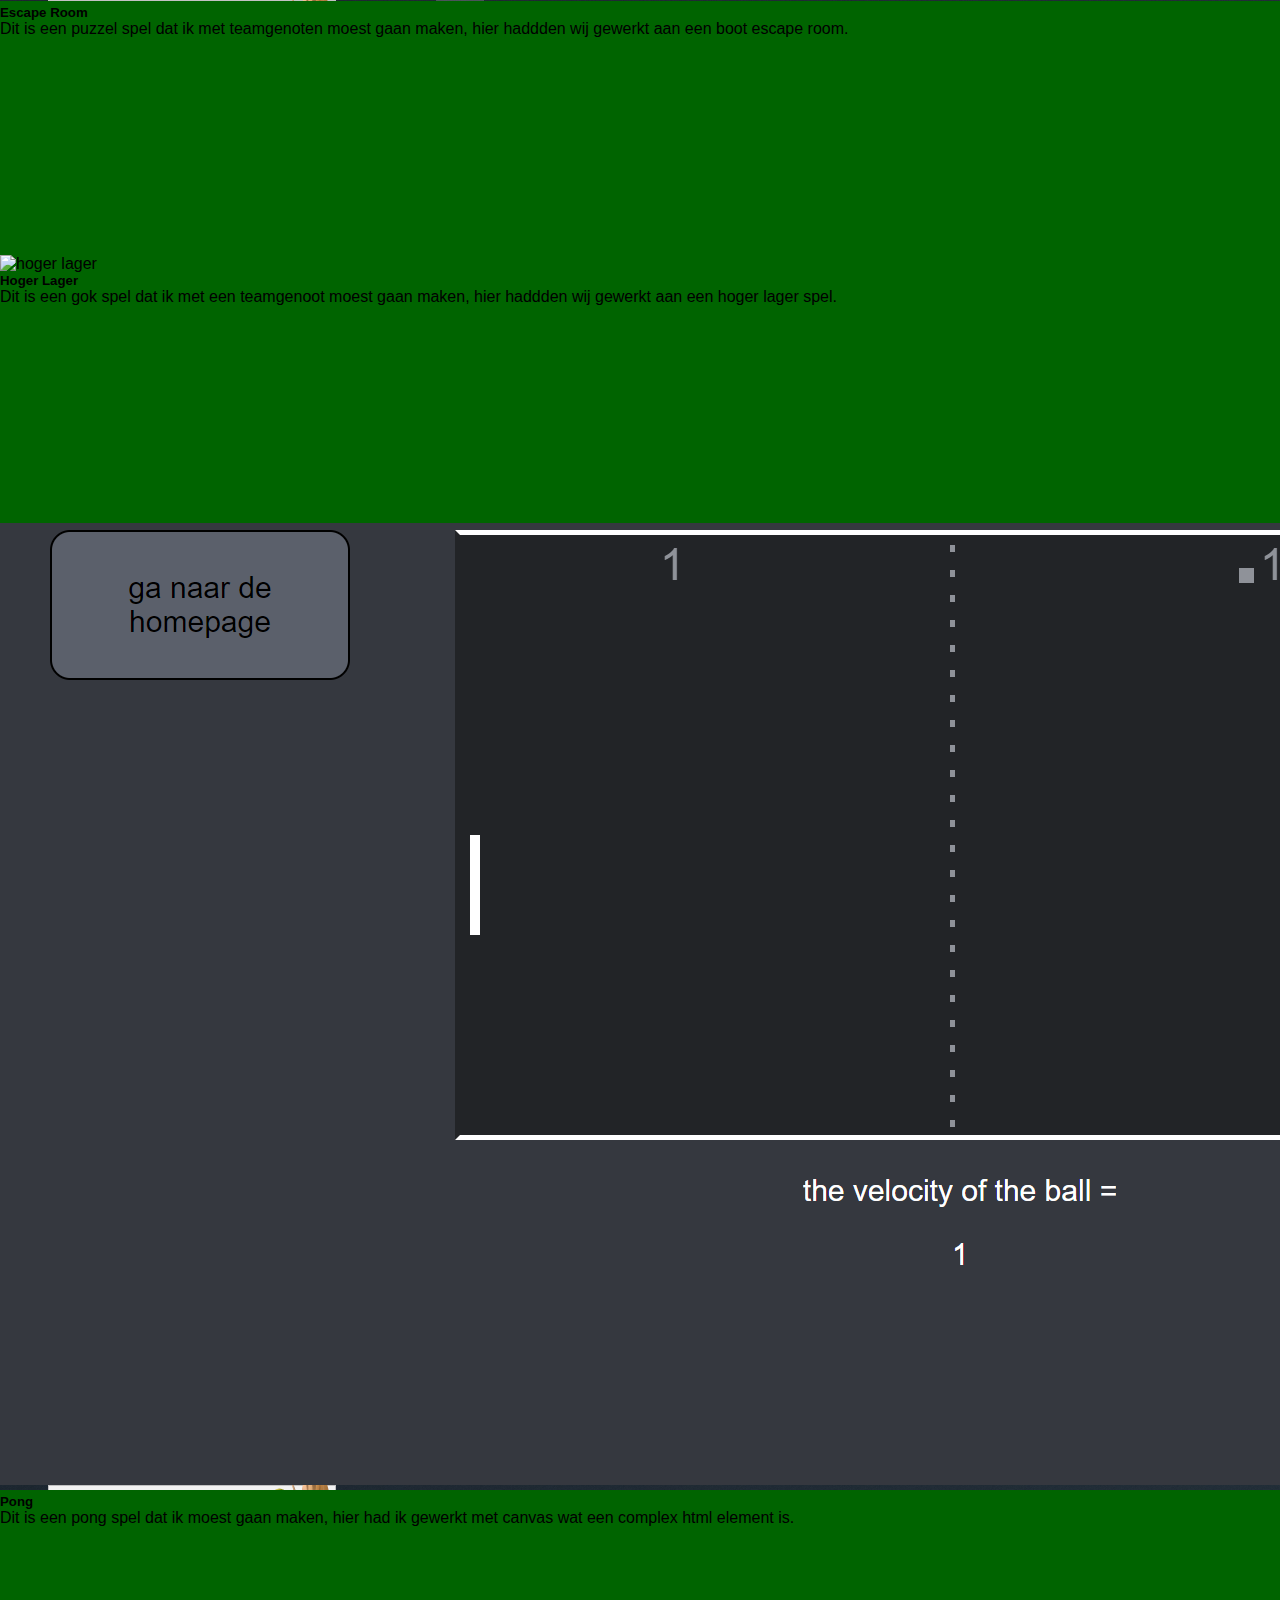
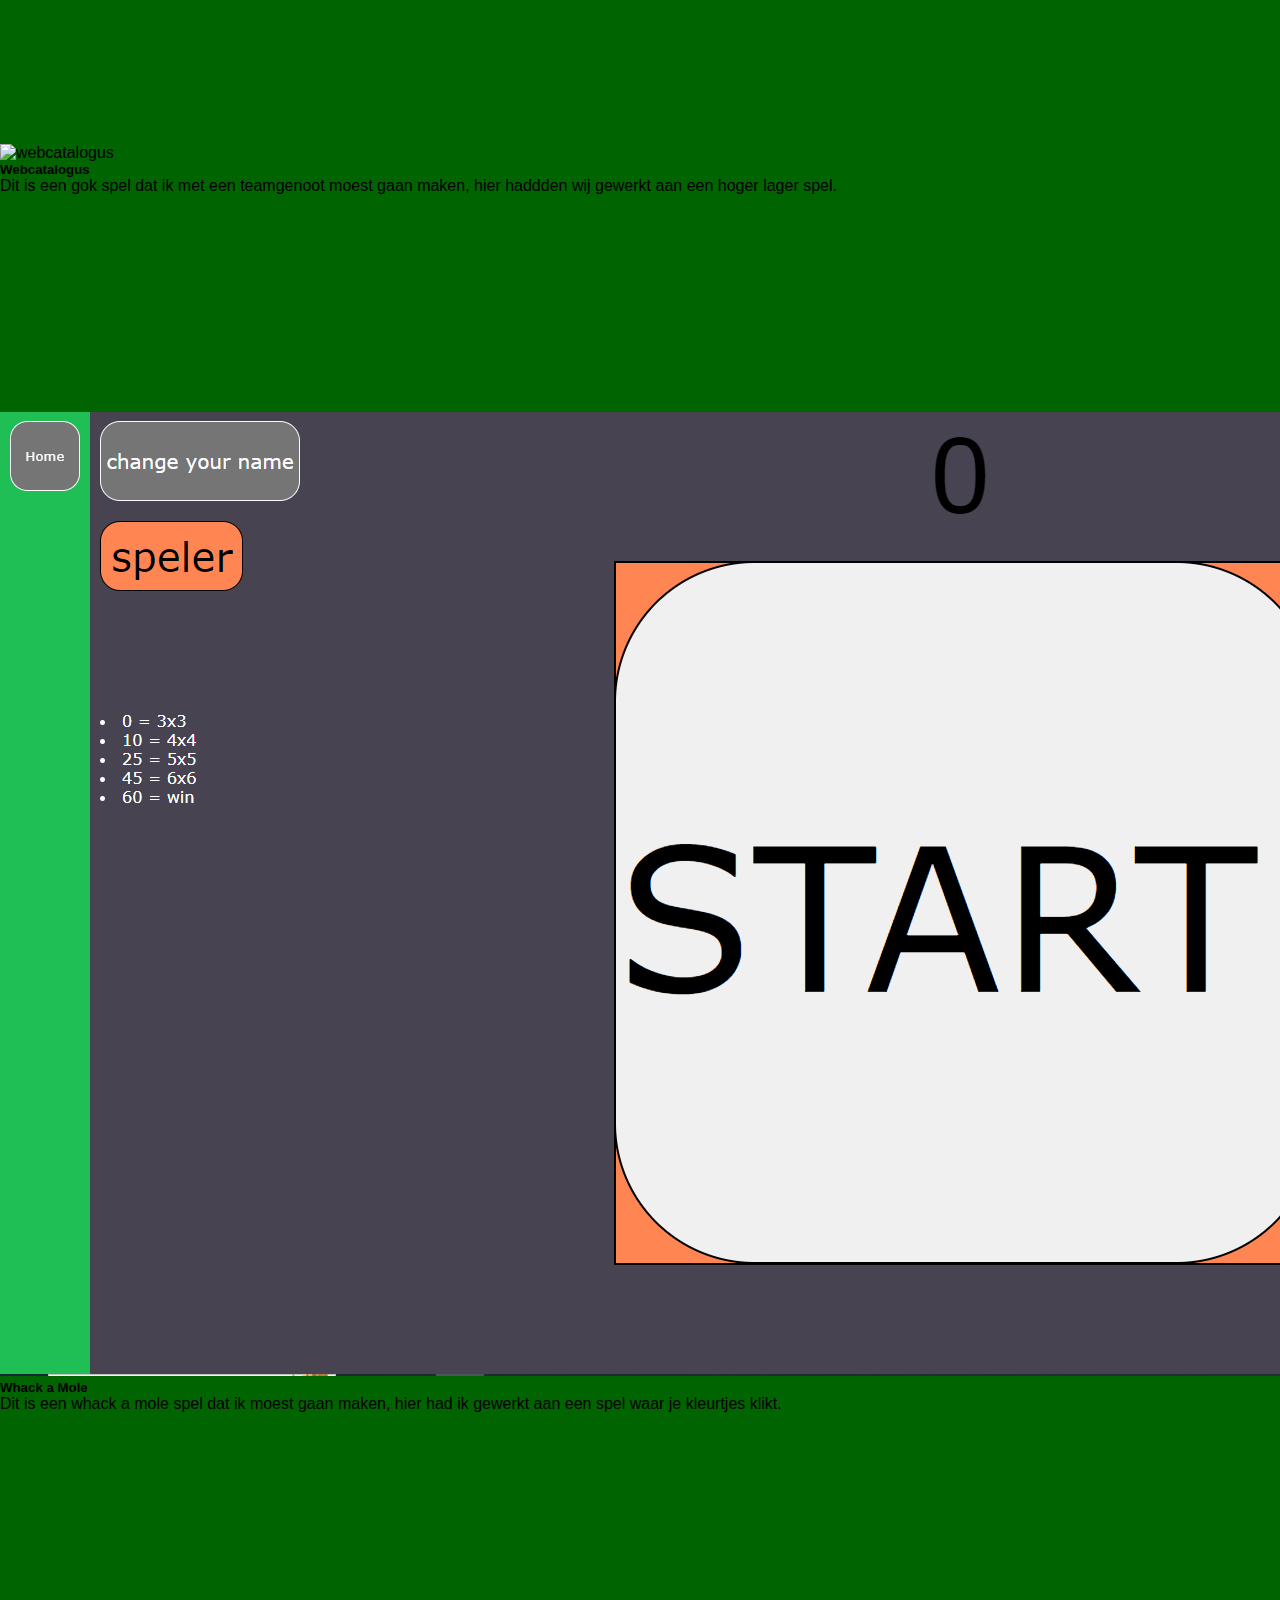
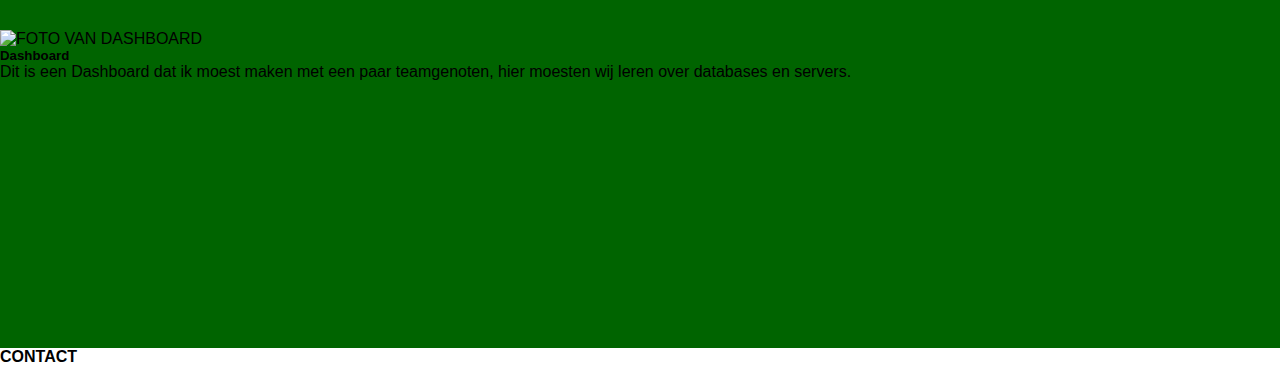
==== commit ce9f8ccc: "heb wat verandert" ====
--- a/index.html
+++ b/index.html
@@ -42,11 +42,11 @@
         <nav class="mt-5 d-flex flex-column">
           <button class="mt-3 p-3 w-50 text-white about-btn" data-bs-dismiss="offcanvas">about me</button>
 
-          <button class="mt-3 p-3 w-50 text-white contact-btn" data-bs-dismiss="offcanvas">contact</button>
-        
+          <button class="mt-3 p-3 w-50 text-white portfolio-btn" data-bs-dismiss="offcanvas">portfolio</button>
+          
           <button class="mt-3 p-3 w-50 text-white project-btn" data-bs-dismiss="offcanvas">projecten</button>
 
-          <button class="mt-3 p-3 w-50 text-white portfolio-btn" data-bs-dismiss="offcanvas">portfolio</button>
+          <button class="mt-3 p-3 w-50 text-white contact-btn" data-bs-dismiss="offcanvas">contact</button>
         </nav>
       </div>
     </div>
@@ -64,13 +64,7 @@
         <div class="container-fluid">
           
         </div>
-
-        <!-- contact section -->
-        <div class="container-fluid">
-          <div id="contact"></div>
-          <strong>CONTACT</strong>
-        </div>
-
+        
         <!-- portfolio section -->
         <div id="about-portfolio"></div>
         <div class="h1 text-center">ABOUT PORTFOLIO</div>
@@ -83,38 +77,38 @@
           <div class="container-fluid">
             <div class="row">
               <div class="col-sm-6 col-md-4 col-xl-4 mt-3">
-            <div class="card">
-              <img src="image/escapeRoom.PNG" class="card-img-top" alt="escape room">
-              <div class="card-body">
-                <h5 class="card-title">Escape Room</h5>
-                <p class="card-text">Dit is een puzzel spel dat ik met teamgenoten moest gaan maken, hier haddden wij gewerkt aan een boot escape room.</p>
-                <a href="./projects/escape-room-main/" target="_blank" class="btn btn-success card-btn">bezoek dit project</a>
-                <a href="https://github.com/Bas-jpg/escape-room" target="_blank" class="gitBtn btn btn-success card-btn">bezoek de github</a>
+                <div class="card">
+                  <img src="image/escapeRoom.PNG" class="card-img-top" alt="escape room">
+                  <div class="card-body">
+                    <h5 class="card-title">Escape Room</h5>
+                    <p class="card-text">Dit is een puzzel spel dat ik met teamgenoten moest gaan maken, hier haddden wij gewerkt aan een boot escape room.</p>
+                    <a href="./projects/escape-room-main/" target="_blank" class="btn btn-success card-btn">bezoek dit project</a>
+                    <a href="https://github.com/Bas-jpg/escape-room" target="_blank" class="gitBtn btn btn-success card-btn">bezoek de github</a>
+                  </div>
+                </div>
               </div>
-            </div>
-          </div>
-          <div class="col-sm-6 col-md-4 col-xl-4 mt-3">
-            <div class="card">
-              <img src="image/hogerLager.PNG" class="card-img-top" alt="hoger lager">
-              <div class="card-body">
-                <h5 class="card-title">Hoger Lager</h5>
-                <p class="card-text">Dit is een gok spel dat ik met een teamgenoot moest gaan maken, hier haddden wij gewerkt aan een hoger lager spel.</p>
-                <a href="./projects/hogerLager-main/dobbelhtml.html" target="_blank" class="btn btn-success card-btn">bezoek dit project</a>
-                <a href="https://github.com/Bas-jpg/hogerLager" target="_blank" class="gitBtn btn btn-success card-btn">bezoek de github</a>
+              <div class="col-sm-6 col-md-4 col-xl-4 mt-3">
+                <div class="card">
+                  <img src="image/hogerLager.PNG" class="card-img-top" alt="hoger lager">
+                  <div class="card-body">
+                    <h5 class="card-title">Hoger Lager</h5>
+                    <p class="card-text">Dit is een gok spel dat ik met een teamgenoot moest gaan maken, hier haddden wij gewerkt aan een hoger lager spel.</p>
+                    <a href="./projects/hogerLager-main/dobbelhtml.html" target="_blank" class="btn btn-success card-btn">bezoek dit project</a>
+                    <a href="https://github.com/Bas-jpg/hogerLager" target="_blank" class="gitBtn btn btn-success card-btn">bezoek de github</a>
+                  </div>
+                </div>
               </div>
-            </div>
-          </div>
-          <div class="col-sm-6 col-md-4 col-xl-4 mt-3">
-            <div class="card">
-              <img src="image/pong.PNG" class="card-img-top" alt="pong">
-              <div class="card-body">
-                <h5 class="card-title">Pong</h5>
-                <p class="card-text">Dit is een pong spel dat ik moest gaan maken, hier hadd ik gewerkt met canvas wat een complex html element is.</p>
-                <a href="./projects/pong-main/" target="_blank" class="btn btn-success card-btn">bezoek dit project</a>
-                <a href="https://github.com/Bas-jpg/pong" target="_blank" class="gitBtn btn btn-success card-btn">bezoek de github</a>
+              <div class="col-sm-6 col-md-4 col-xl-4 mt-3">
+                <div class="card">
+                  <img src="image/pong.PNG" class="card-img-top" alt="pong">
+                  <div class="card-body">
+                    <h5 class="card-title">Pong</h5>
+                    <p class="card-text">Dit is een pong spel dat ik moest gaan maken, hier had ik gewerkt met canvas wat een complex html element is.</p>
+                    <a href="./projects/pong-main/" target="_blank" class="btn btn-success card-btn">bezoek dit project</a>
+                    <a href="https://github.com/Bas-jpg/pong" target="_blank" class="gitBtn btn btn-success card-btn">bezoek de github</a>
+                  </div>
+                </div>
               </div>
-            </div>
-          </div>
         </div>
         <div class="row">
           <div class="col-sm-6 col-md-4 col-xl-4 mt-3">
@@ -128,7 +122,7 @@
               </div>
             </div>
           </div>
-            <div class="col-sm-6 col-md-4 col-xl-4 mt-3">
+          <div class="col-sm-6 col-md-4 col-xl-4 mt-3">
             <div class="card">
               <img src="image/whackAMole.PNG" class="card-img-top" alt="whack a Mole">
               <div class="card-body">
@@ -154,11 +148,22 @@
         </div>
       </div>
     </div>
+
+
+
+    <!-- contact section -->
+    <div class="container-fluid">
+      <div id="contact"></div>
+      <strong>CONTACT</strong>
+    </div>
+
+
+
     <script
-      src="https://cdn.jsdelivr.net/npm/bootstrap@5.0.2/dist/js/bootstrap.bundle.min.js"
+    src="https://cdn.jsdelivr.net/npm/bootstrap@5.0.2/dist/js/bootstrap.bundle.min.js"
       integrity="sha384-MrcW6ZMFYlzcLA8Nl+NtUVF0sA7MsXsP1UyJoMp4YLEuNSfAP+JcXn/tWtIaxVXM"
       crossorigin="anonymous"
     ></script>
     <script src="js/main.js"></script>
   </body>
-</html>
+  </html>--- a/style/style.css
+++ b/style/style.css
@@ -6,9 +6,9 @@
 }
 
 :root {
-    --primary-color: green;
-    --secondary-color: darkgreen;
-    --tertiary-color: lightgreen;
+    --primary-color: #008000;
+    --secondary-color: #006400;
+    --tertiary-color: #90ee90;
     /* and success, black and white but those are already in bootstrap */
 }
 
@@ -110,6 +110,35 @@
     background: var(--tertiary-color);
   }
 
+  /* Buttons */
+  ::-webkit-scrollbar-button:single-button {
+    background-color: var(--primary-color);
+    display: block;
+    border-style: solid;
+    height: 14px;
+    width: 20px;
+  }
+
+  /* Up */
+  ::-webkit-scrollbar-button:single-button:vertical:decrement {
+    border-width: 0 8px 8px 8px;
+    border-color: transparent transparent var(--secondary-color) transparent;
+  }
+
+  ::-webkit-scrollbar-button:single-button:vertical:decrement:hover {
+    border-color: transparent transparent var(--tertiary-color) transparent;
+  }
+  
+  /* Down */
+  ::-webkit-scrollbar-button:single-button:vertical:increment {
+    border-width: 8px 8px 0 8px;
+    border-color: var(--secondary-color) transparent transparent transparent;
+  }
+
+  ::-webkit-scrollbar-button:vertical:single-button:increment:hover {
+    border-color: var(--tertiary-color) transparent transparent transparent;
+  }
+
 /* ----------
 * end scrollbar
 ---------- */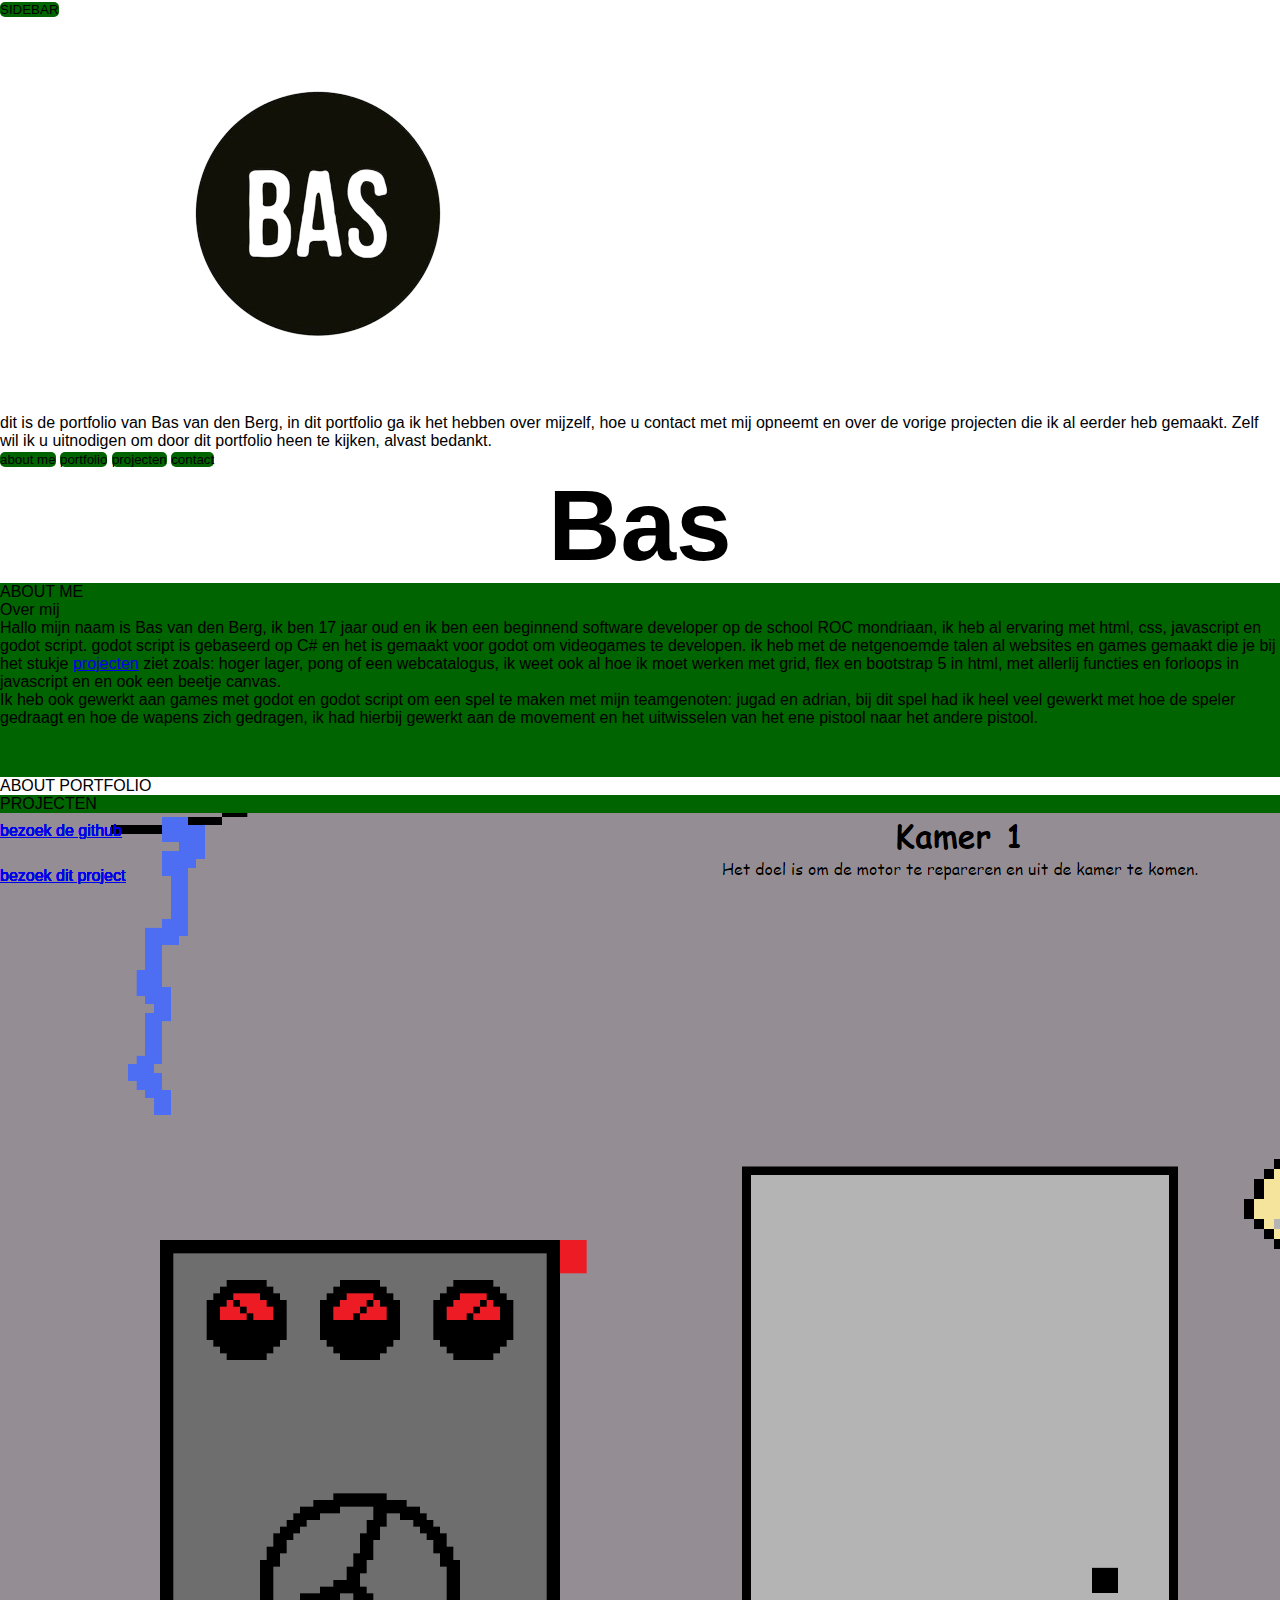
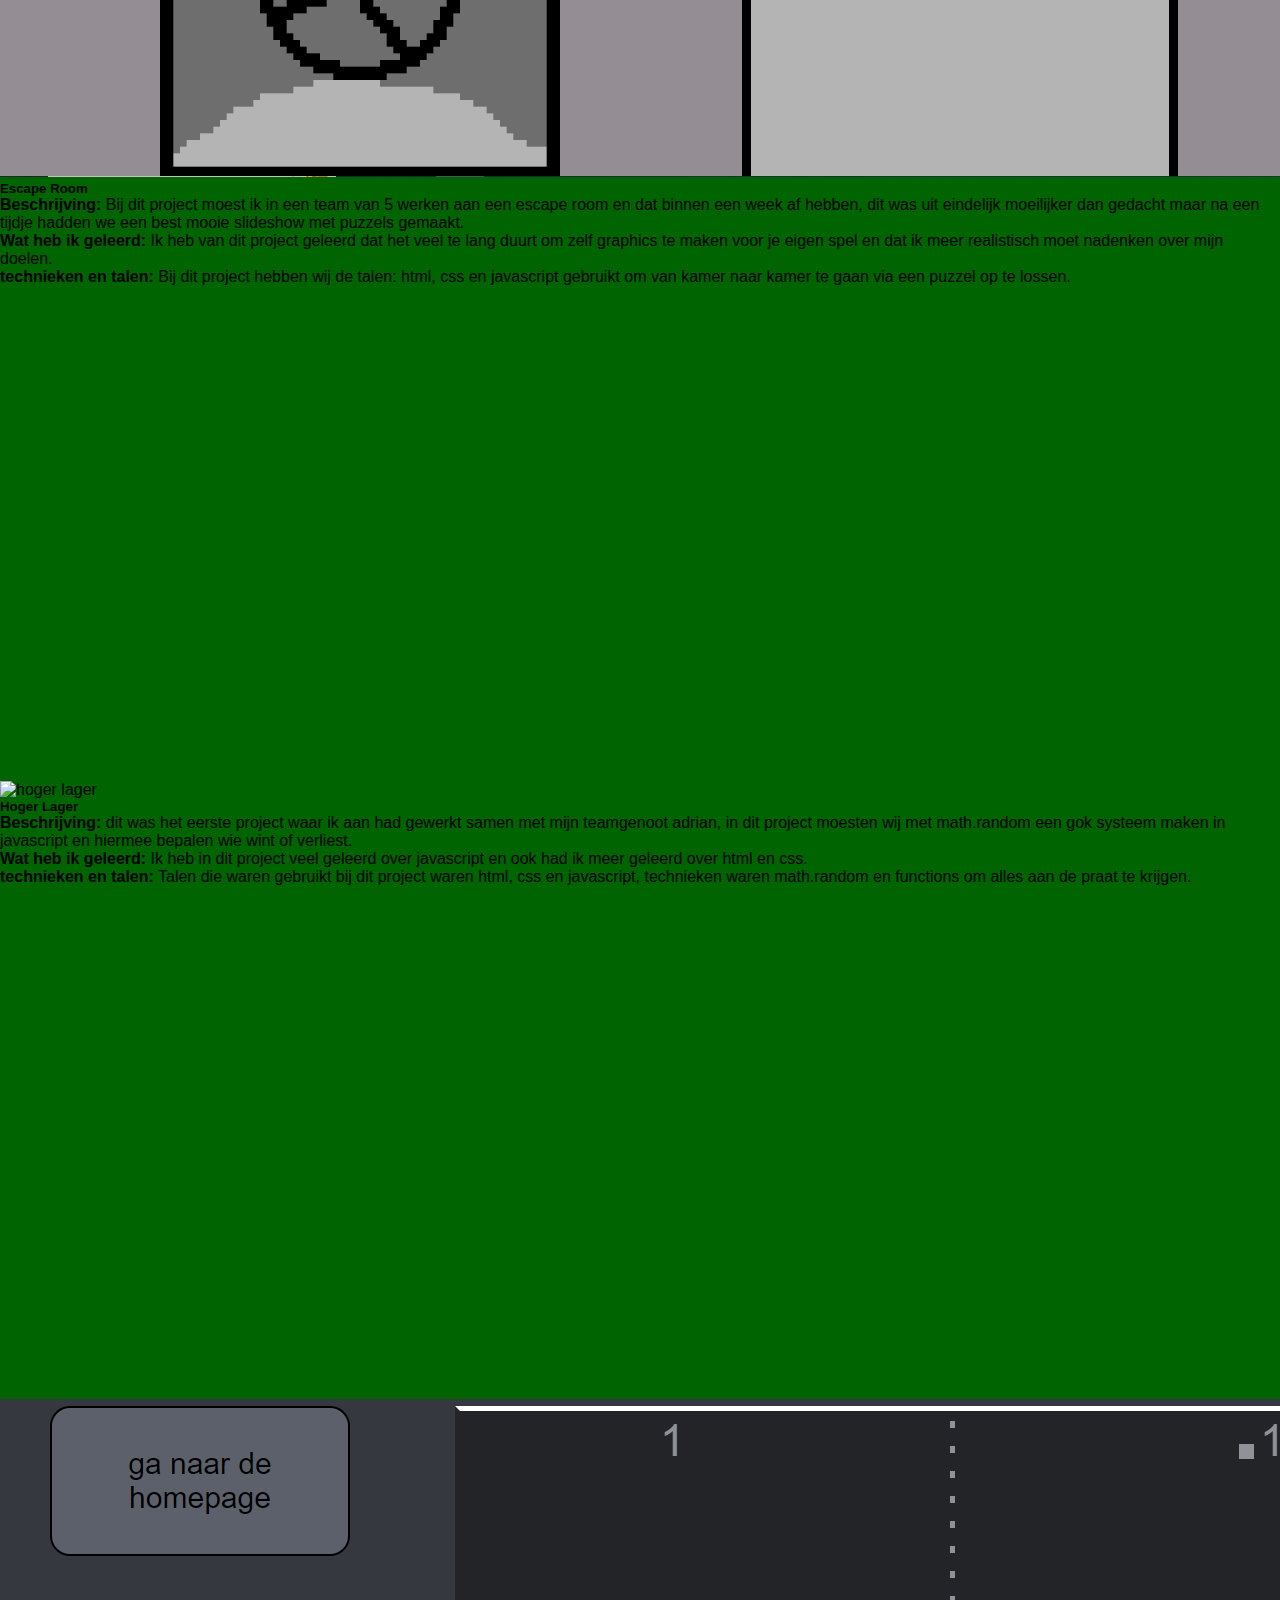
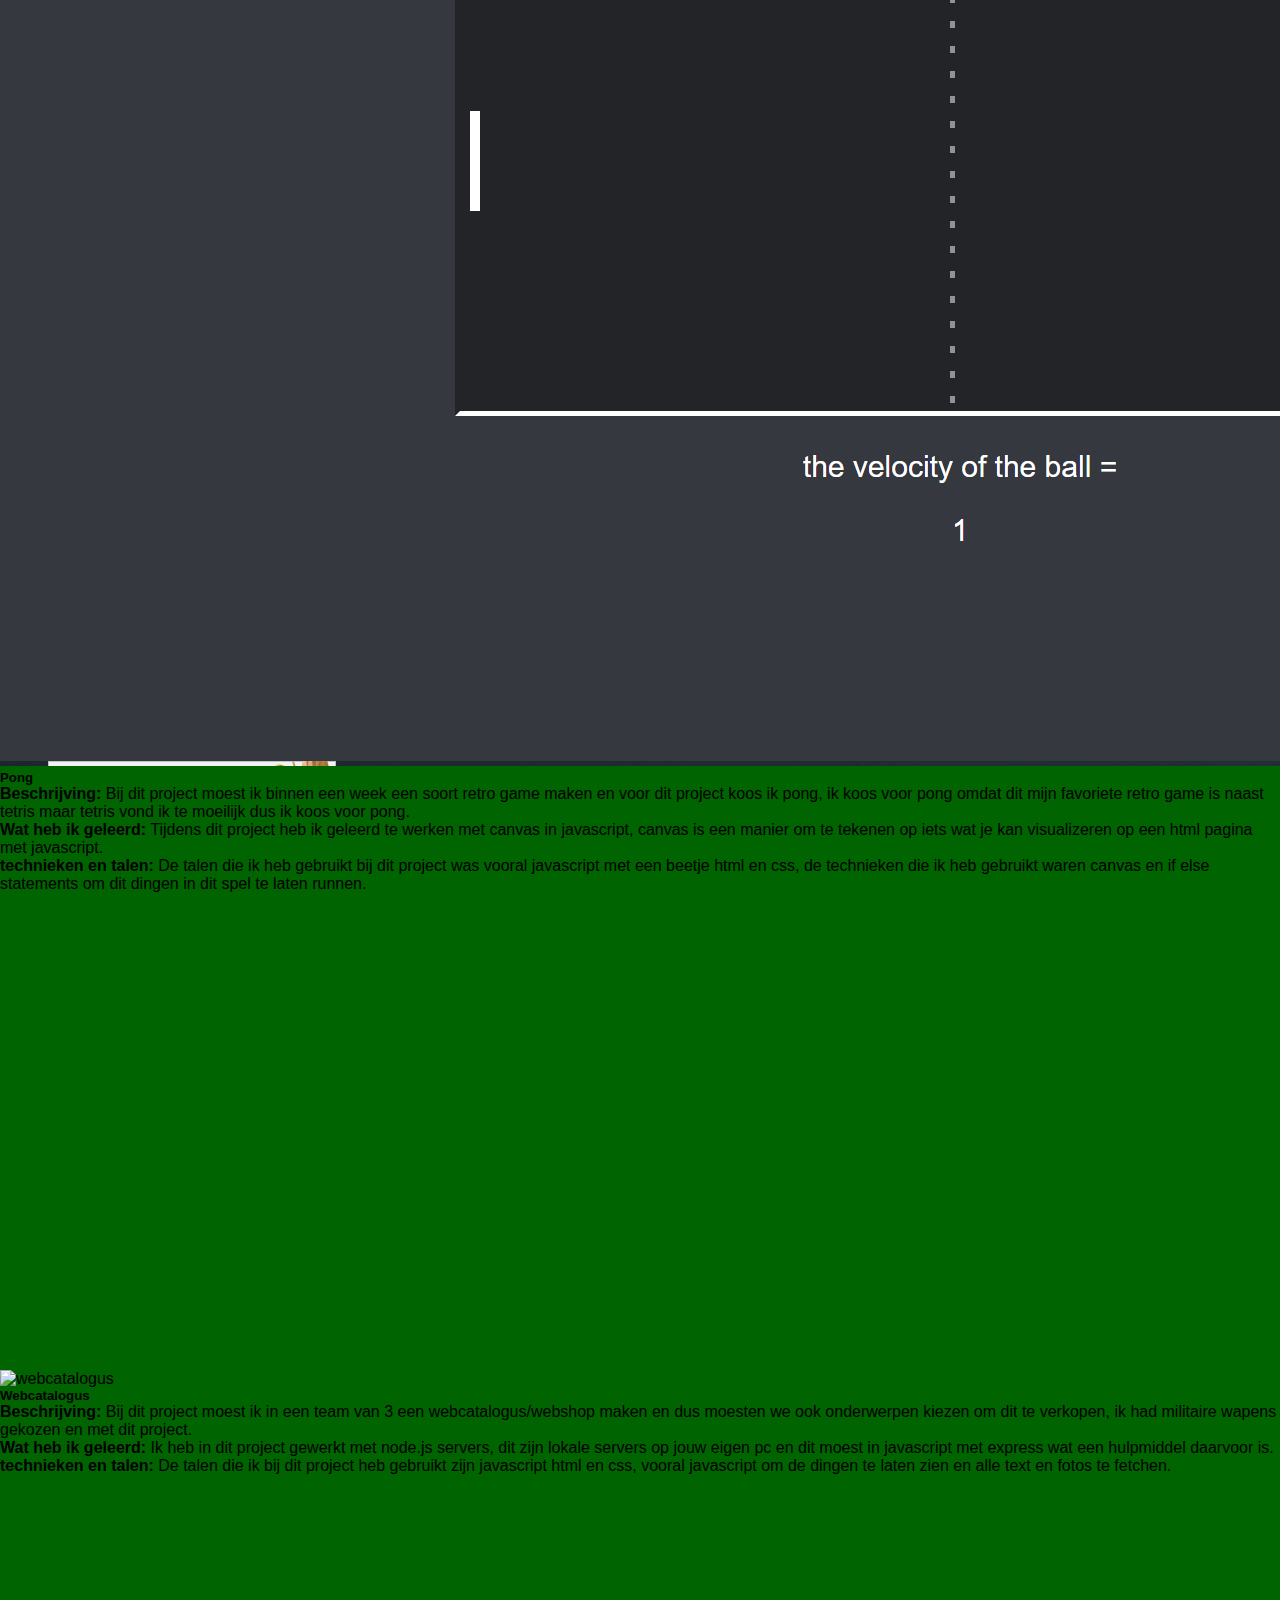
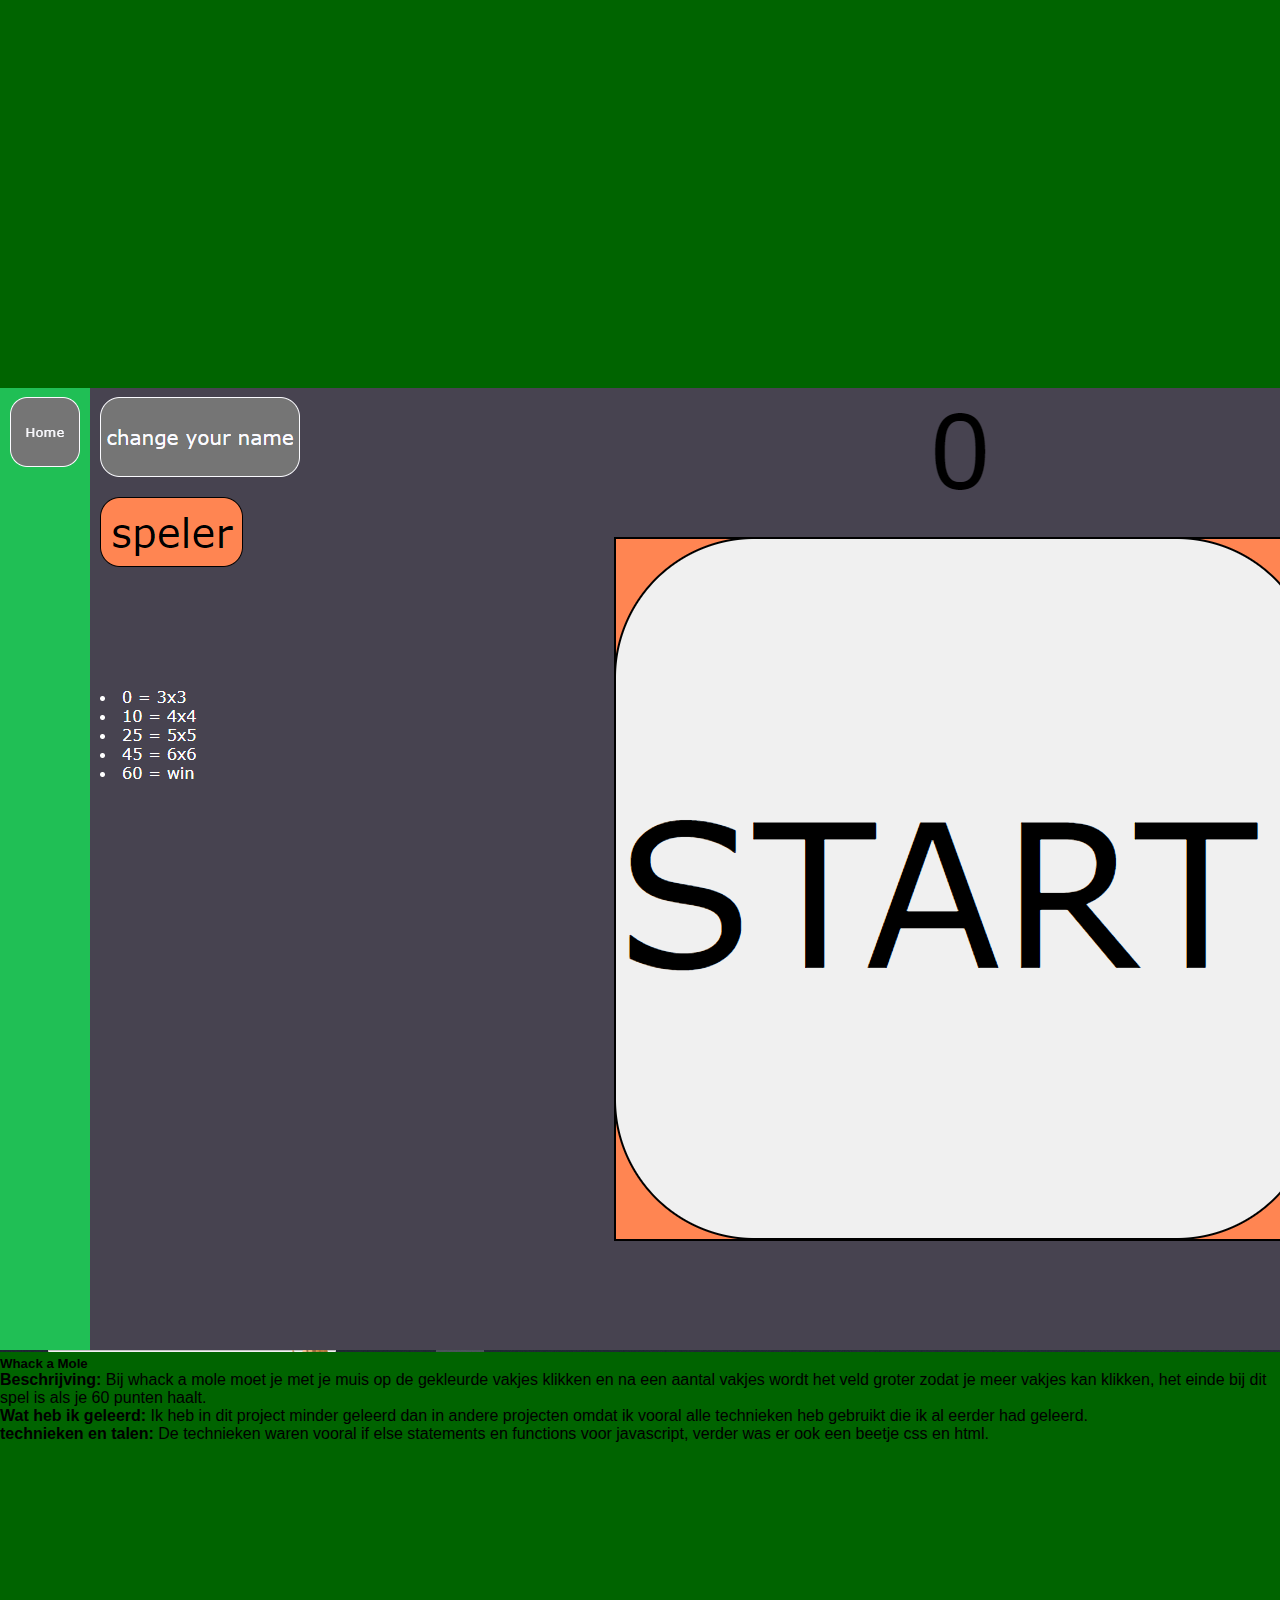
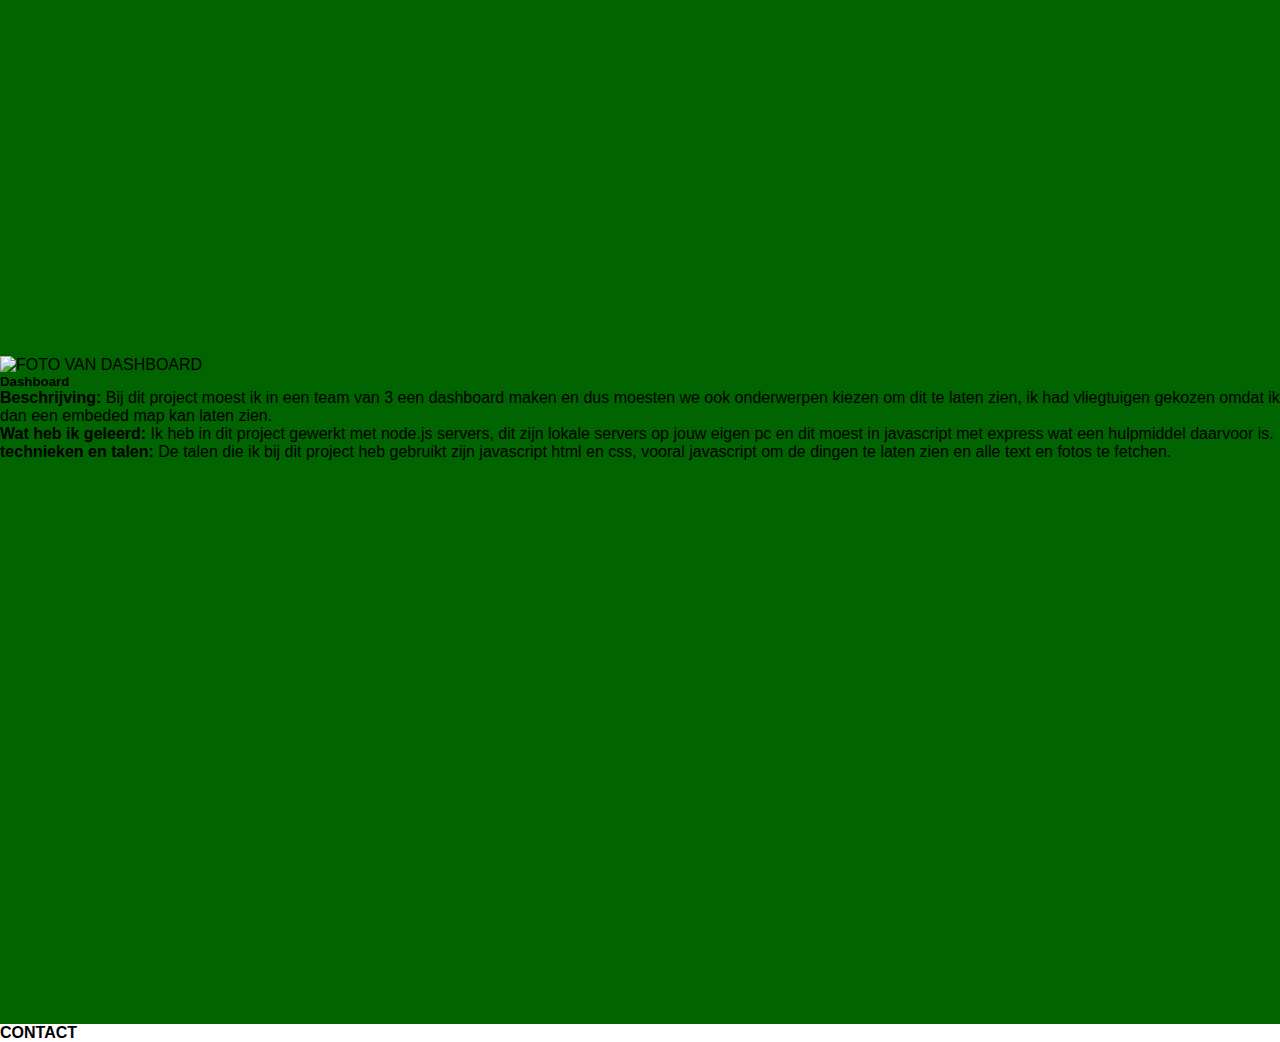
==== commit 5a0a01c5: "heb met pages alle projecten gedaan" ====
--- a/index.html
+++ b/index.html
@@ -56,13 +56,18 @@
         </div>
 
         <!-- about me section -->
-        <div class="container-fluid">
+        <div class="container-fluid container-bg">
           <div id="about-me"></div>
-          <div class="h1 text-center">ABOUT ME</div>
-        </div>
-
-        <div class="container-fluid">
-          
+          <div class="h1 text-center text-white">ABOUT ME</div>
+            <div class="container">
+              <div class="h3 text-white">Over mij</div>
+              <p class="text-white">
+                Hallo mijn naam is Bas van den Berg, ik ben 17 jaar oud en ik ben een beginnend software developer op de school ROC mondriaan, ik heb al ervaring met html, css, javascript en godot script. godot script is gebaseerd op C# en het is gemaakt voor godot om videogames te developen. ik heb met de netgenoemde talen al websites en games gemaakt die je bij het stukje <a href="#projecten">projecten</a> ziet zoals: hoger lager, pong of een webcatalogus, ik weet ook al hoe ik moet werken met grid, flex en bootstrap 5 in html, met allerlij functies en forloops in javascript en en ook een beetje canvas.
+              </p>
+              <p class="text-white">
+                Ik heb ook gewerkt aan games met godot en godot script om een spel te maken met mijn teamgenoten: jugad en adrian, bij dit spel had ik heel veel gewerkt met hoe de speler gedraagt en hoe de wapens zich gedragen, ik had hierbij gewerkt aan de movement en het uitwisselen van het ene pistool naar het andere pistool.
+              </p>
+            </div>
         </div>
         
         <!-- portfolio section -->
@@ -76,70 +81,134 @@
           <!-- all the cards for the projects with images, text and github links so you can rederect to them -->
           <div class="container-fluid">
             <div class="row">
-              <div class="col-sm-6 col-md-4 col-xl-4 mt-3">
+              <div class="col-sm-12 col-md-6 mt-3">
                 <div class="card">
                   <img src="image/escapeRoom.PNG" class="card-img-top" alt="escape room">
                   <div class="card-body">
                     <h5 class="card-title">Escape Room</h5>
-                    <p class="card-text">Dit is een puzzel spel dat ik met teamgenoten moest gaan maken, hier haddden wij gewerkt aan een boot escape room.</p>
-                    <a href="./projects/escape-room-main/" target="_blank" class="btn btn-success card-btn">bezoek dit project</a>
+                    <p class="card-text m-3">
+                      <strong>Beschrijving:</strong>
+                      Bij dit project moest ik in een team van 5 werken aan een escape room en dat binnen een week af hebben, dit was uit eindelijk moeilijker dan gedacht maar na een tijdje hadden we een best mooie slideshow met puzzels gemaakt.
+                    </p>
+                    <p class="card-text m-3">
+                      <strong>Wat heb ik geleerd:</strong>
+                      Ik heb van dit project geleerd dat het veel te lang duurt om zelf graphics te maken voor je eigen spel en dat ik meer realistisch moet nadenken over mijn doelen.
+                    </p>
+                    <p class="card-text m-3">
+                      <strong>technieken en talen:</strong>
+                      Bij dit project hebben wij de talen: html, css en javascript gebruikt om van kamer naar kamer te gaan via een puzzel op te lossen.
+                    </p>
+                    <a href="https://bas-jpg.github.io/escape-room/" target="_blank" class="btn btn-success card-btn">bezoek dit project</a>
                     <a href="https://github.com/Bas-jpg/escape-room" target="_blank" class="gitBtn btn btn-success card-btn">bezoek de github</a>
                   </div>
                 </div>
               </div>
-              <div class="col-sm-6 col-md-4 col-xl-4 mt-3">
+              <div class="col-sm-12 col-md-6 mt-3">
                 <div class="card">
                   <img src="image/hogerLager.PNG" class="card-img-top" alt="hoger lager">
                   <div class="card-body">
                     <h5 class="card-title">Hoger Lager</h5>
-                    <p class="card-text">Dit is een gok spel dat ik met een teamgenoot moest gaan maken, hier haddden wij gewerkt aan een hoger lager spel.</p>
-                    <a href="./projects/hogerLager-main/dobbelhtml.html" target="_blank" class="btn btn-success card-btn">bezoek dit project</a>
+                    <p class="card-text m-3">
+                      <strong>Beschrijving:</strong>
+                      dit was het eerste project waar ik aan had gewerkt samen met mijn teamgenoot adrian, in dit project moesten wij met math.random een gok systeem maken in javascript en hiermee bepalen wie wint of verliest.
+                    </p>
+                    <p class="card-text m-3">
+                      <strong>Wat heb ik geleerd:</strong>
+                      Ik heb in dit project veel geleerd over javascript en ook had ik meer geleerd over html en css.
+                    </p>
+                    <p class="card-text m-3">
+                      <strong>technieken en talen:</strong>
+                      Talen die waren gebruikt bij dit project waren html, css en javascript, technieken waren math.random en functions om alles aan de praat te krijgen.
+                    </p>
+                    <a href="https://bas-jpg.github.io/hogerLager/" target="_blank" class="btn btn-success card-btn">bezoek dit project</a>
                     <a href="https://github.com/Bas-jpg/hogerLager" target="_blank" class="gitBtn btn btn-success card-btn">bezoek de github</a>
                   </div>
                 </div>
               </div>
-              <div class="col-sm-6 col-md-4 col-xl-4 mt-3">
+              <div class="col-sm-12 col-md-6 mt-3">
                 <div class="card">
                   <img src="image/pong.PNG" class="card-img-top" alt="pong">
                   <div class="card-body">
                     <h5 class="card-title">Pong</h5>
-                    <p class="card-text">Dit is een pong spel dat ik moest gaan maken, hier had ik gewerkt met canvas wat een complex html element is.</p>
-                    <a href="./projects/pong-main/" target="_blank" class="btn btn-success card-btn">bezoek dit project</a>
+                    <p class="card-text m-3">
+                      <strong>Beschrijving:</strong>
+                      Bij dit project moest ik binnen een week een soort retro game maken en voor dit project koos ik pong, ik koos voor pong omdat dit mijn favoriete retro game is naast tetris maar tetris vond ik te moeilijk dus ik koos voor pong.
+                    </p>
+                    <p class="card-text m-3">
+                      <strong>Wat heb ik geleerd:</strong>
+                      Tijdens dit project heb ik geleerd te werken met canvas in javascript, canvas is een manier om te tekenen op iets wat je kan visualizeren op een html pagina met javascript.
+                    </p>
+                    <p class="card-text m-3">
+                      <strong>technieken en talen:</strong>
+                      De talen die ik heb gebruikt bij dit project was vooral javascript met een beetje html en css, de technieken die ik heb gebruikt waren canvas en if else statements om dit dingen in dit spel te laten runnen.
+                    </p>
+                    <a href="https://bas-jpg.github.io/pong/" target="_blank" class="btn btn-success card-btn">bezoek dit project</a>
                     <a href="https://github.com/Bas-jpg/pong" target="_blank" class="gitBtn btn btn-success card-btn">bezoek de github</a>
                   </div>
                 </div>
               </div>
-        </div>
-        <div class="row">
-          <div class="col-sm-6 col-md-4 col-xl-4 mt-3">
+          <div class="col-sm-12 col-md-6 mt-3">
             <div class="card">
               <img src="image/webcatalogus.PNG" class="card-img-top" alt="webcatalogus">
               <div class="card-body">
                 <h5 class="card-title">Webcatalogus</h5>
-                <p class="card-text">Dit is een gok spel dat ik met een teamgenoot moest gaan maken, hier haddden wij gewerkt aan een hoger lager spel.</p>
+                <p class="card-text m-3">
+                  <strong>Beschrijving:</strong>
+                  Bij dit project moest ik in een team van 3 een webcatalogus/webshop maken en dus moesten we ook onderwerpen kiezen om dit te verkopen, ik had militaire wapens gekozen en met dit project.
+                </p>
+                <p class="card-text m-3">
+                  <strong>Wat heb ik geleerd:</strong>
+                  Ik heb in dit project gewerkt met node.js servers, dit zijn lokale servers op jouw eigen pc en dit moest in javascript met express wat een hulpmiddel daarvoor is.
+                </p>
+                <p class="card-text m-3">
+                  <strong>technieken en talen:</strong>
+                  De talen die ik bij dit project heb gebruikt zijn javascript html en css, vooral javascript om de dingen te laten zien en alle text en fotos te fetchen.
+                </p>
                 <a href="./projects/webcatalogus-main/pages/public/" target="_blank" class="btn btn-success card-btn">bezoek dit project</a>
                 <a href="https://github.com/Bas-jpg/webcatalogus" target="_blank" class="gitBtn btn btn-success card-btn">bezoek de github</a>
               </div>
             </div>
           </div>
-          <div class="col-sm-6 col-md-4 col-xl-4 mt-3">
+          <div class="col-sm-12 col-md-6 mt-3">
             <div class="card">
               <img src="image/whackAMole.PNG" class="card-img-top" alt="whack a Mole">
               <div class="card-body">
                 <h5 class="card-title">Whack a Mole</h5>
-                <p class="card-text">Dit is een whack a mole spel dat ik moest gaan maken, hier had ik gewerkt aan een spel waar je kleurtjes klikt.</p>
+                <p class="card-text m-3">
+                  <strong>Beschrijving:</strong>
+                  Bij whack a mole moet je met je muis op de gekleurde vakjes klikken en na een aantal vakjes wordt het veld groter zodat je meer vakjes kan klikken, het einde bij dit spel is als je 60 punten haalt.
+                </p>
+                <p class="card-text m-3">
+                  <strong>Wat heb ik geleerd:</strong>
+                  Ik heb in dit project minder geleerd dan in andere projecten omdat ik vooral alle technieken heb gebruikt die ik al eerder had geleerd.
+                </p>
+                <p class="card-text m-3">
+                  <strong>technieken en talen:</strong>
+                  De technieken waren vooral if else statements en functions voor javascript, verder was er ook een beetje css en html.
+                </p>
                 <!-- deze button rederect je naar het project om dit te spelen -->
                 <a href="./projects/whack-a-mole-main/" target="_blank" class="projBtn btn btn-success card-btn">bezoek dit project</a>
-                <a href="https://github.com/Bas-jpg/whack-a-mole" target="_blank" class="gitBtn btn btn-success card-btn" title="ga naar de github pagina om de code te bekijken van dit project">bezoek de github</a>
+                <a href="https://github.com/Bas-jpg/whack-a-mole" target="_blank" class="gitBtn btn btn-success card-btn">bezoek de github</a>
               </div>
             </div>
           </div>
-          <div class="col-sm-6 col-md-4 col-xl-4 mt-3">
+          <div class="col-sm-12 col-md-6 mt-3">
             <div class="card">
               <img src="..." class="card-img-top" alt="FOTO VAN DASHBOARD">
               <div class="card-body">
                 <h5 class="card-title">Dashboard</h5>
-                <p class="card-text">Dit is een Dashboard dat ik moest maken met een paar teamgenoten, hier moesten wij leren over databases en servers.</p>
+                <p class="card-text m-3">
+                  <strong>Beschrijving:</strong>
+                  Bij dit project moest ik in een team van 3 een dashboard maken en dus moesten we ook onderwerpen kiezen om dit te laten zien, ik had vliegtuigen gekozen omdat ik dan een embeded map kan laten zien.
+                </p>
+                <p class="card-text m-3">
+                  <strong>Wat heb ik geleerd:</strong>
+                  Ik heb in dit project gewerkt met node.js servers, dit zijn lokale servers op jouw eigen pc en dit moest in javascript met express wat een hulpmiddel daarvoor is.
+                </p>
+                <p class="card-text m-3">
+                  <strong>technieken en talen:</strong>
+                  De talen die ik bij dit project heb gebruikt zijn javascript html en css, vooral javascript om de dingen te laten zien en alle text en fotos te fetchen.
+                </p>
                 <a href="#" target="_blank" class="btn btn-success card-btn">bezoek dit project</a>
                 <a href="https://github.com/ROCMondriaanTIN/sd23-p04-project-dashboard-team-jab" target="_blank" class="gitBtn btn btn-success card-btn">bezoek de github</a>
               </div>
--- a/style/style.css
+++ b/style/style.css
@@ -58,7 +58,7 @@
 }
 
 .card-body {
-    height: 250px;
+    height: 600px;
 }
 
 .card-btn {
@@ -73,19 +73,6 @@
 .container-bg {
     background-color: var(--secondary-color);
     padding-bottom: 50px;
-}
-
-.gitBtn:hover:after {
-    z-index: 1;
-    position: absolute;
-    content: attr(title);
-    display: inline-block;
-    left: 0px;
-    top: 0px;
-    padding: 5px;
-    border-radius: 5px;
-    background-color: white;
-    color: black;
 }
 
 /* ----------
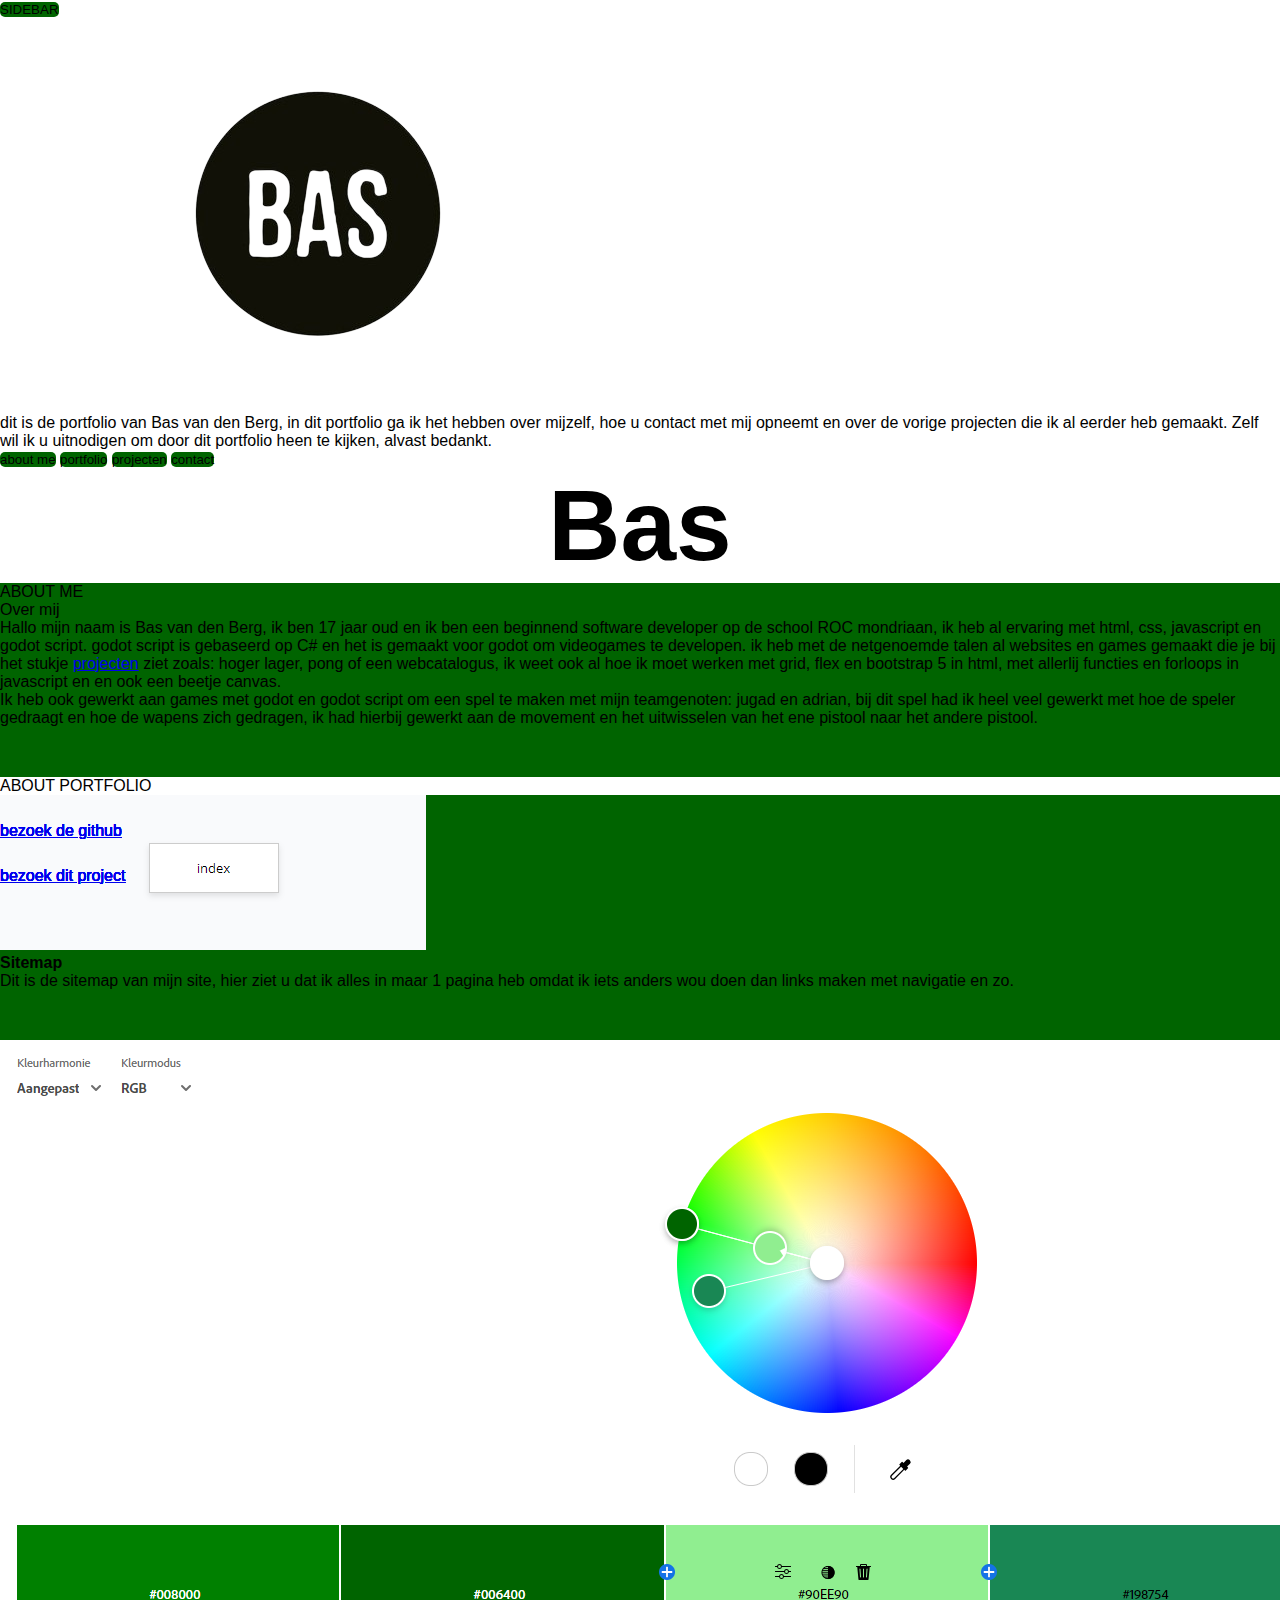
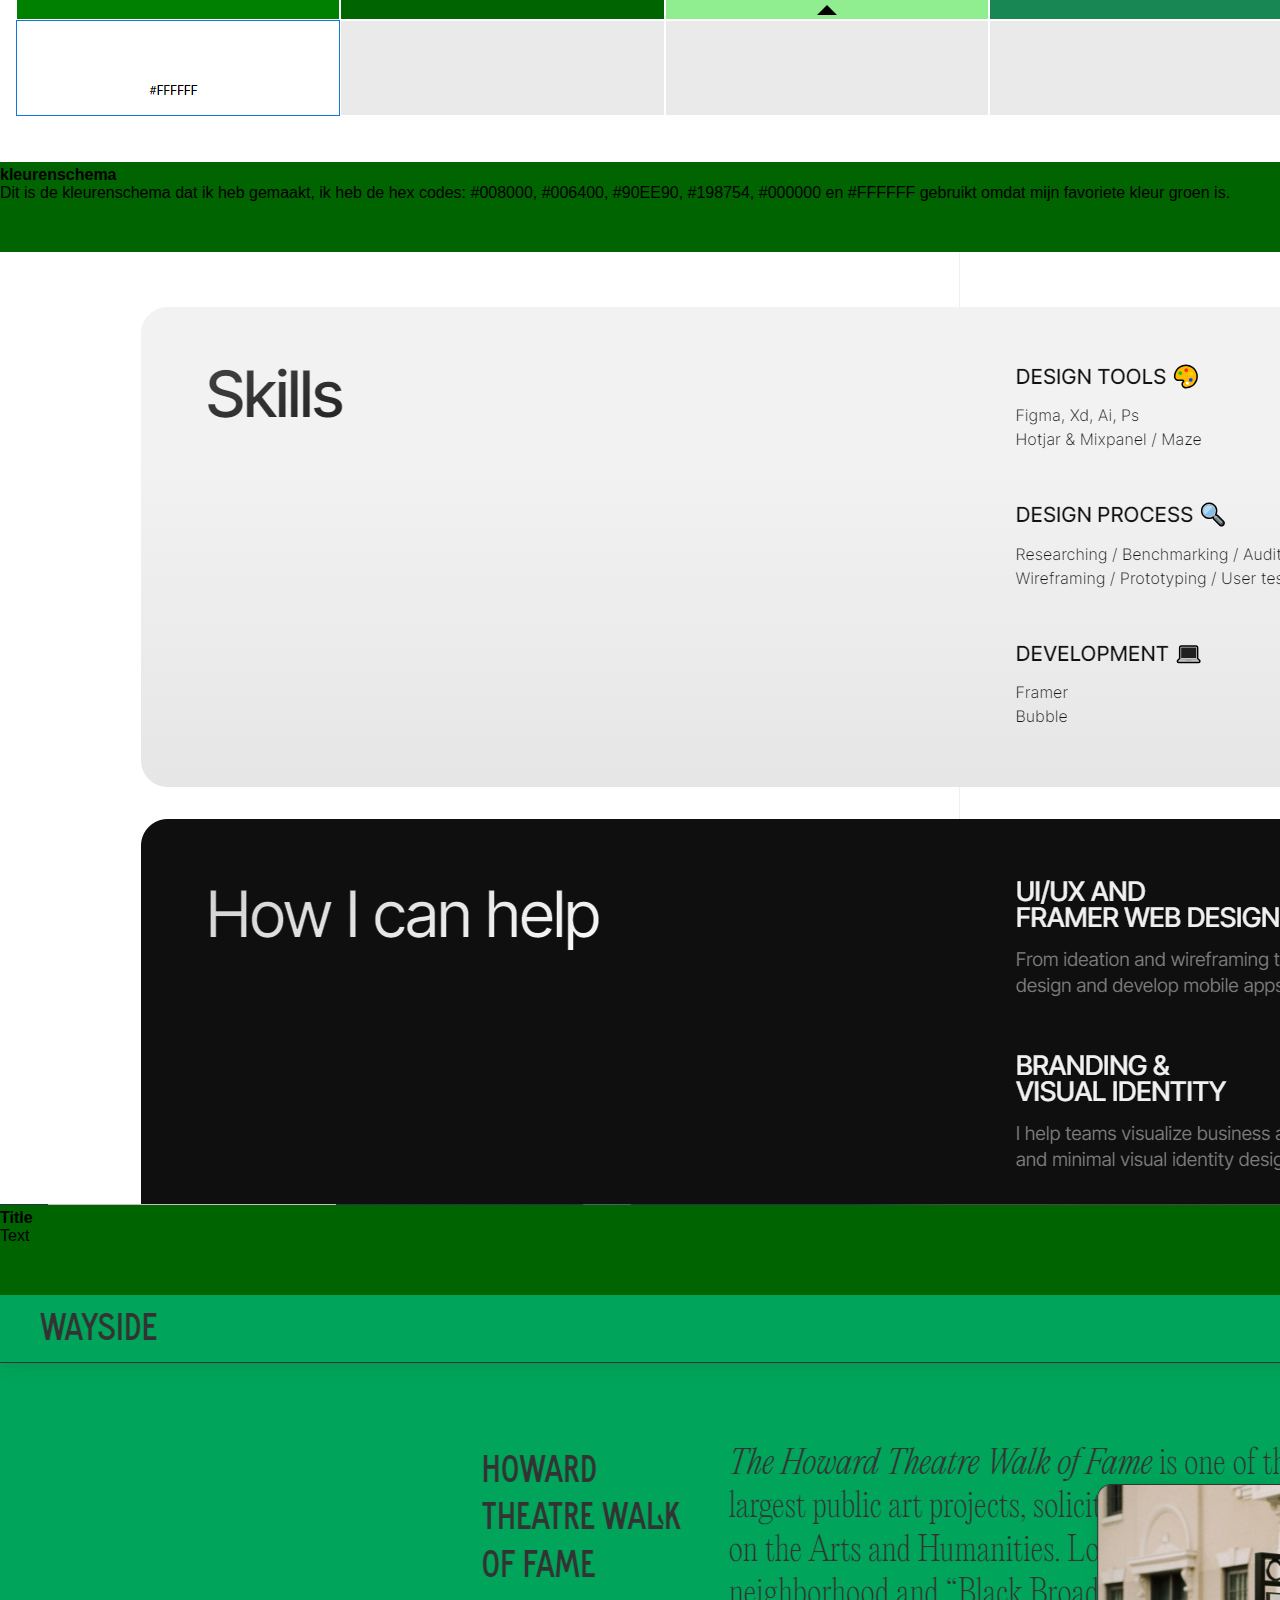
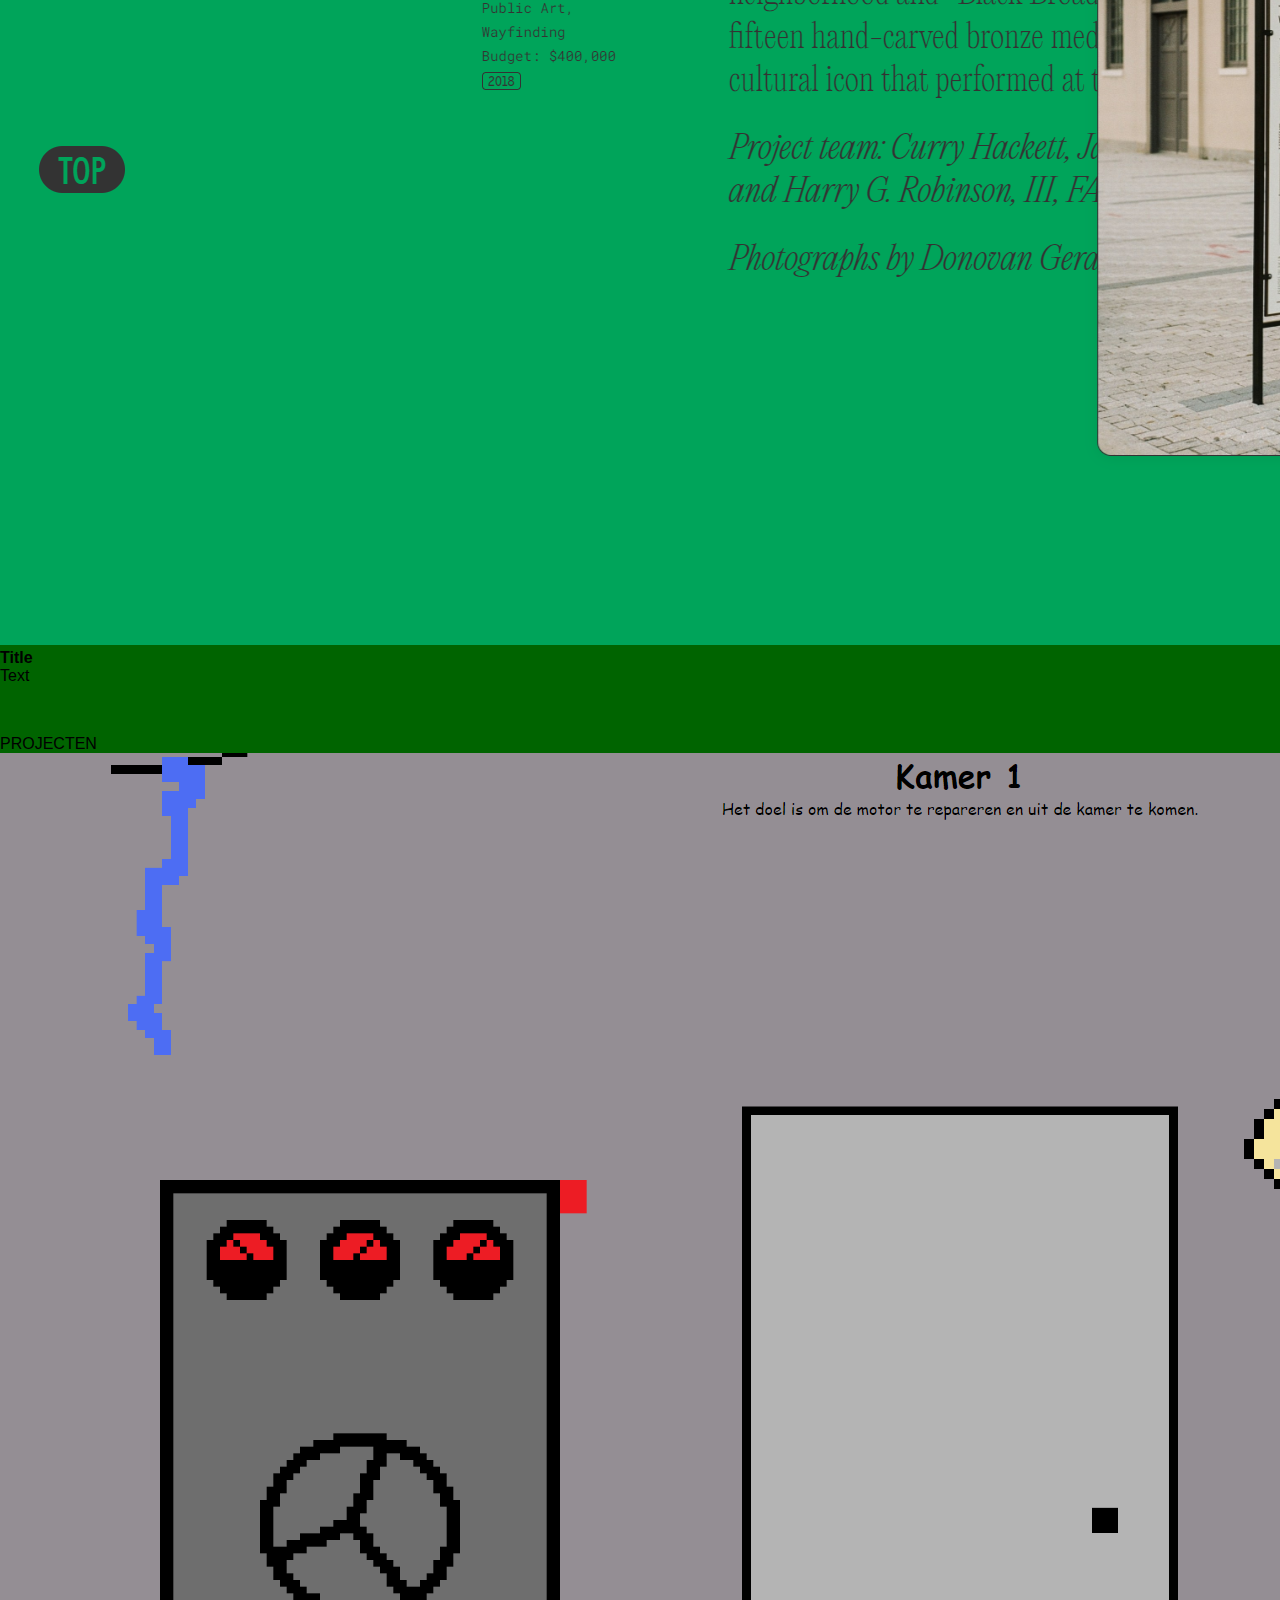
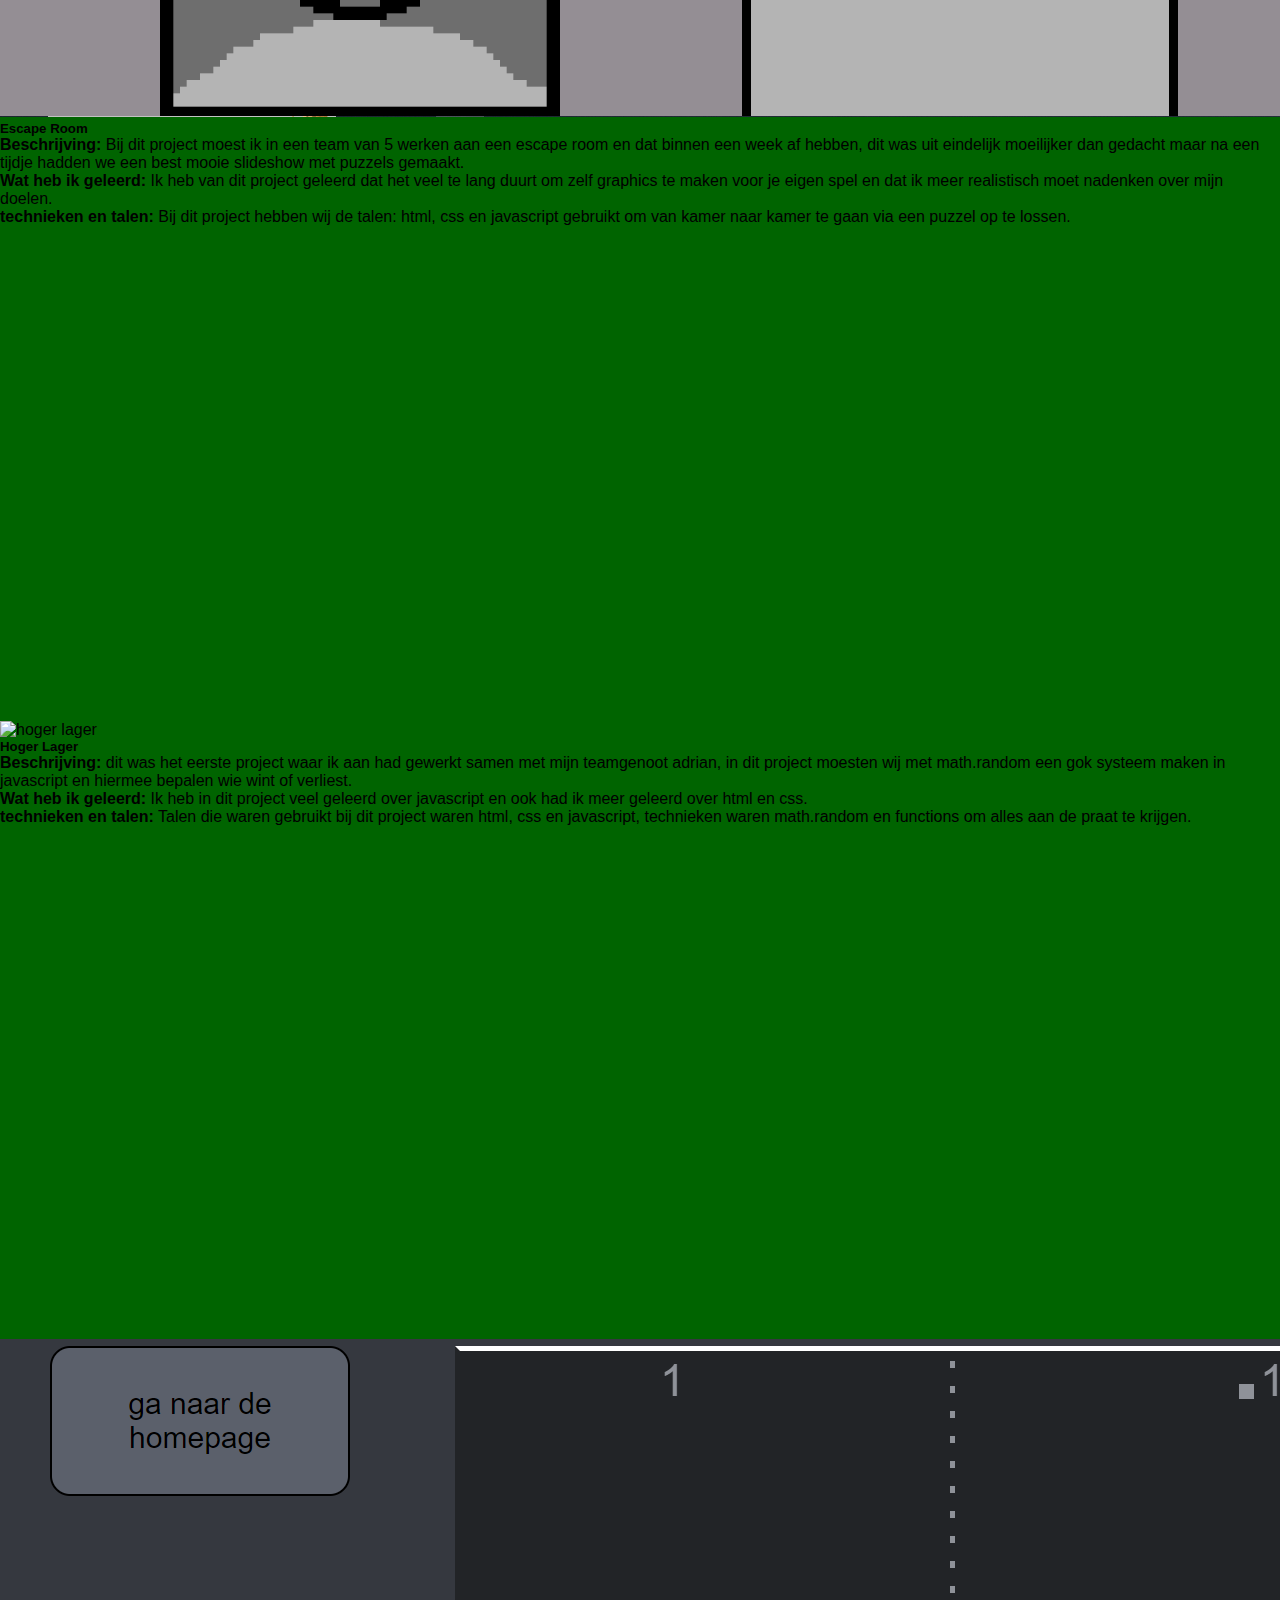
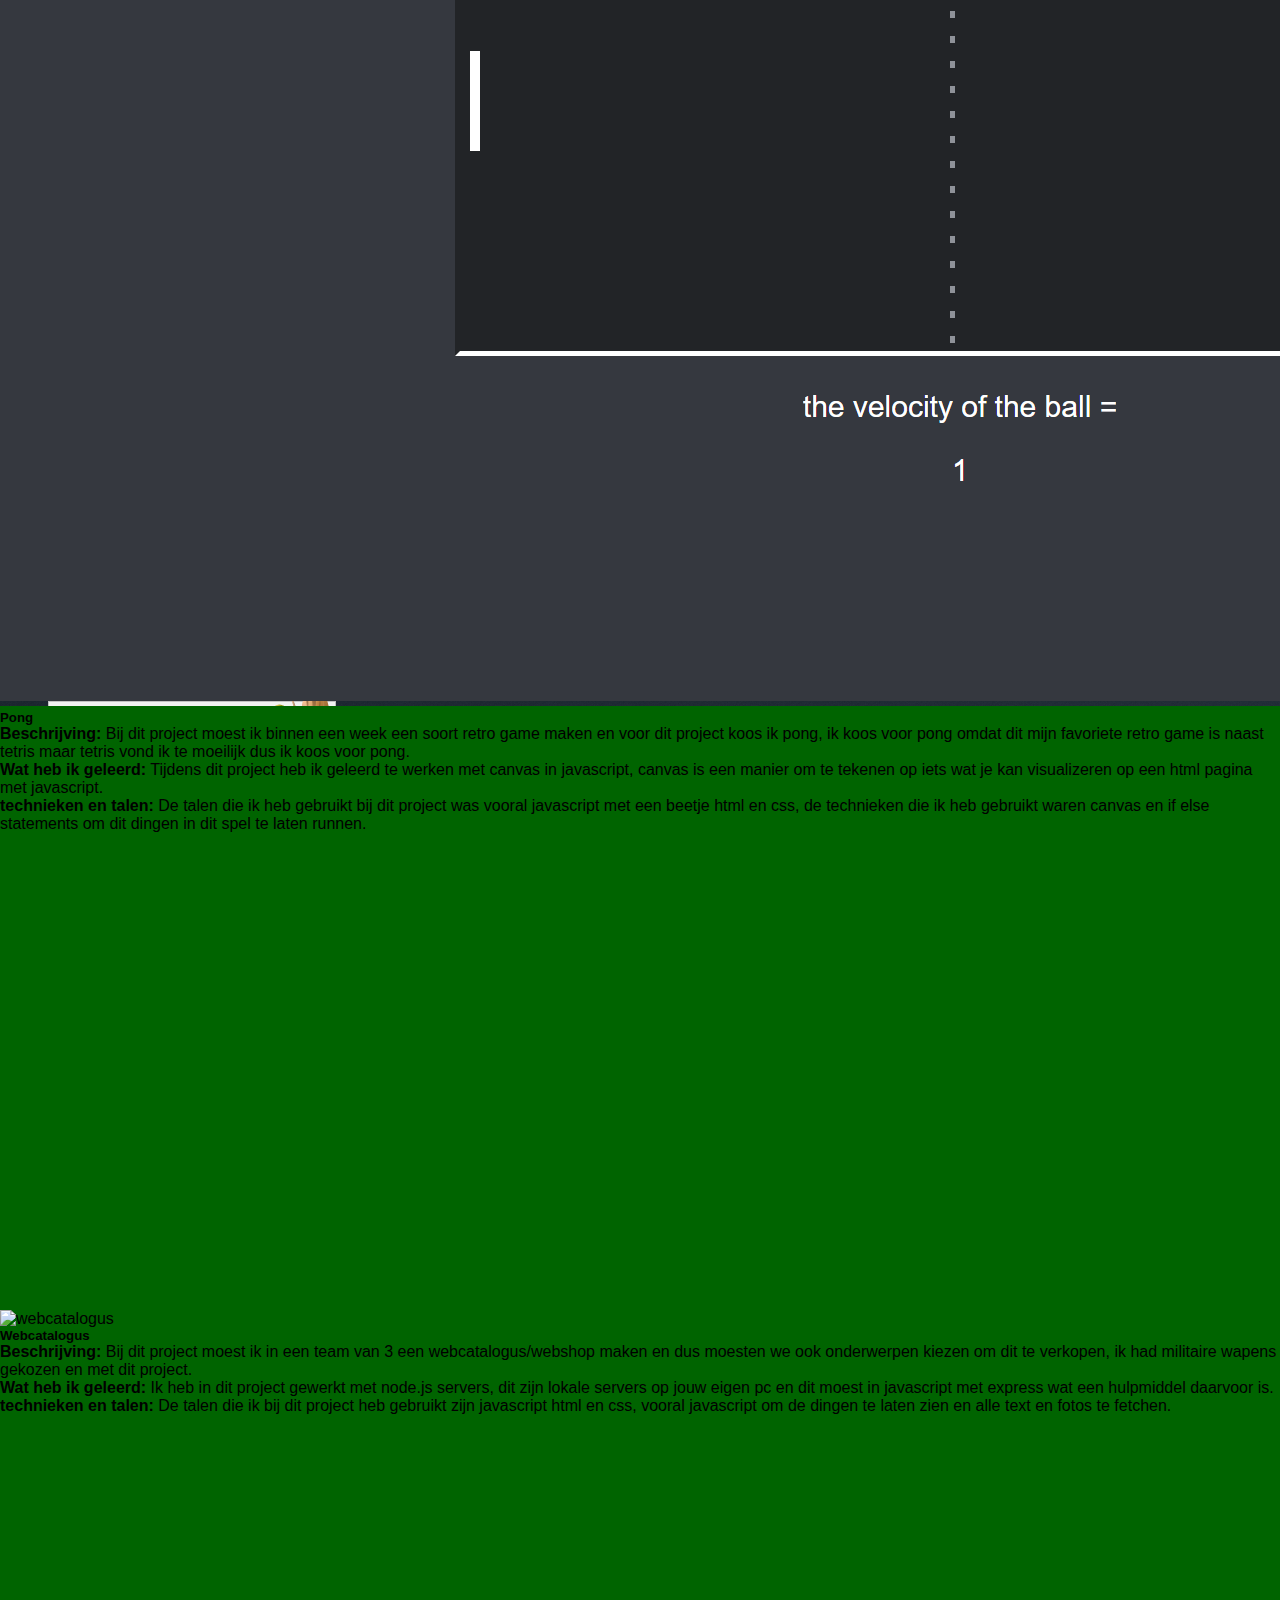
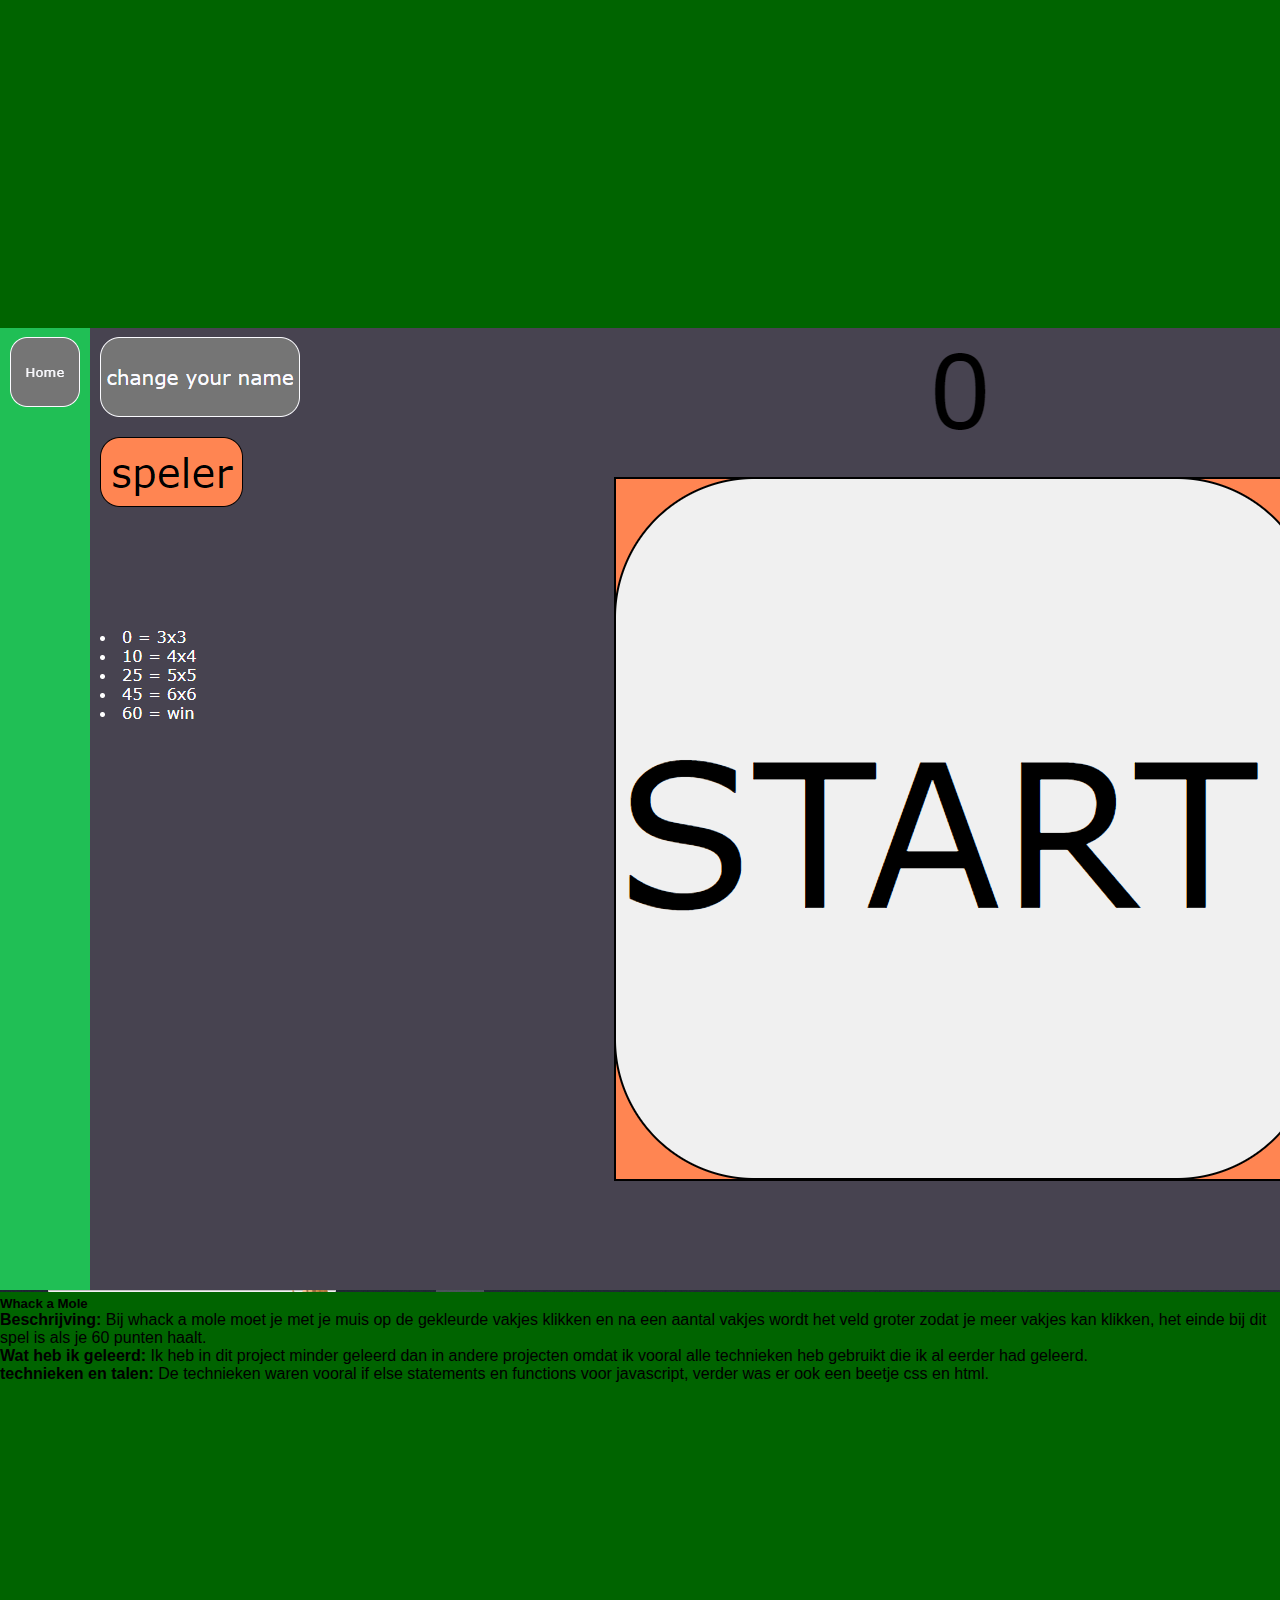
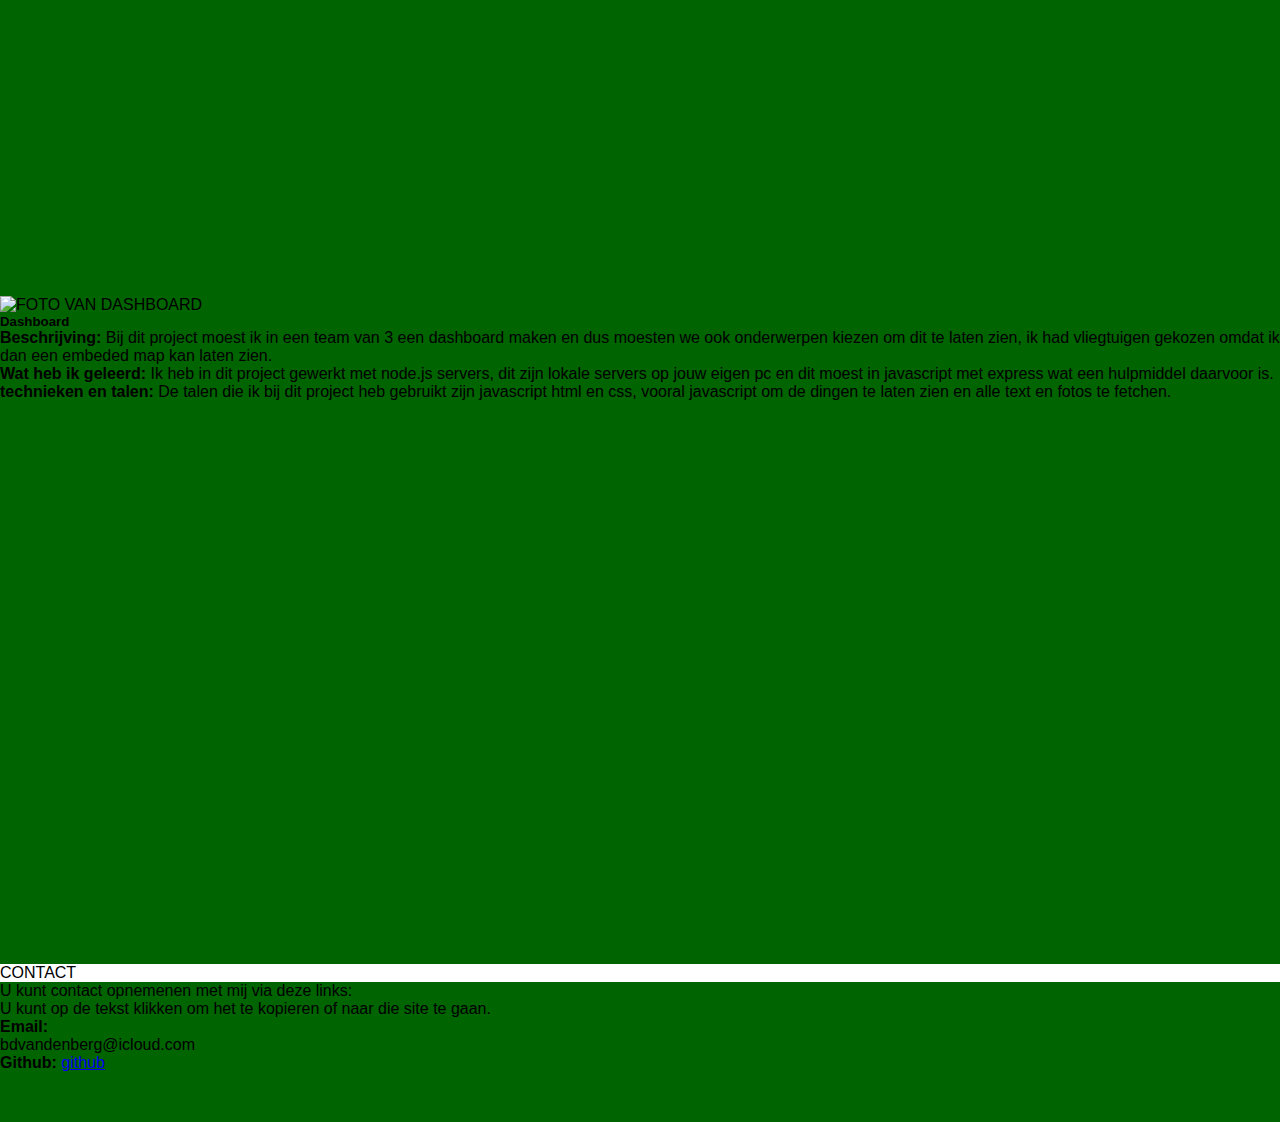
==== commit 5e961f7b: "contact af" ====
--- a/index.html
+++ b/index.html
@@ -68,37 +68,76 @@
                 Ik heb ook gewerkt aan games met godot en godot script om een spel te maken met mijn teamgenoten: jugad en adrian, bij dit spel had ik heel veel gewerkt met hoe de speler gedraagt en hoe de wapens zich gedragen, ik had hierbij gewerkt aan de movement en het uitwisselen van het ene pistool naar het andere pistool.
               </p>
             </div>
-        </div>
-        
-        <!-- portfolio section -->
-        <div id="about-portfolio"></div>
-        <div class="h1 text-center">ABOUT PORTFOLIO</div>
-        
-        <!-- this is the projects part with all the projects i have done so far -->
-        <div class="container-fluid container-bg">
-          <div id="projecten"></div>
-          <div class="h1 text-center text-white">PROJECTEN</div>
-          <!-- all the cards for the projects with images, text and github links so you can rederect to them -->
-          <div class="container-fluid">
+          </div>
+          
+          <!-- portfolio section -->
+          <div id="about-portfolio"></div>
+          <div class="container">
+          <div class="h1 text-center">ABOUT PORTFOLIO</div>
+          <div class="container-lg my-5">
             <div class="row">
-              <div class="col-sm-12 col-md-6 mt-3">
-                <div class="card">
-                  <img src="image/escapeRoom.PNG" class="card-img-top" alt="escape room">
-                  <div class="card-body">
-                    <h5 class="card-title">Escape Room</h5>
-                    <p class="card-text m-3">
-                      <strong>Beschrijving:</strong>
-                      Bij dit project moest ik in een team van 5 werken aan een escape room en dat binnen een week af hebben, dit was uit eindelijk moeilijker dan gedacht maar na een tijdje hadden we een best mooie slideshow met puzzels gemaakt.
-                    </p>
-                    <p class="card-text m-3">
-                      <strong>Wat heb ik geleerd:</strong>
-                      Ik heb van dit project geleerd dat het veel te lang duurt om zelf graphics te maken voor je eigen spel en dat ik meer realistisch moet nadenken over mijn doelen.
-                    </p>
-                    <p class="card-text m-3">
-                      <strong>technieken en talen:</strong>
-                      Bij dit project hebben wij de talen: html, css en javascript gebruikt om van kamer naar kamer te gaan via een puzzel op te lossen.
-                    </p>
+              <div class="col-sm-12 col-lg-6">
+                <div class="card text-white container-bg mt-3">
+                  <img class="card-img-top" src="image/sitemap.PNG" alt="sitemap">
+                  <div class="card-body">
+                    <h4 class="card-title">Sitemap</h4>
+                    <p class="card-text">Dit is de sitemap van mijn site, hier ziet u dat ik alles in maar 1 pagina heb omdat ik iets anders wou doen dan links maken met navigatie en zo.</p>
+                  </div>
+                </div>
+                <div class="card text-white container-bg mt-3">
+                  <img class="card-img-top" src="image/kleurenschema.PNG" alt="Title">
+                  <div class="card-body">
+                    <h4 class="card-title">kleurenschema</h4>
+                    <p class="card-text">Dit is de kleurenschema dat ik heb gemaakt, ik heb de hex codes: #008000, #006400, #90EE90, #198754, #000000 en #FFFFFF gebruikt omdat mijn favoriete kleur groen is.</p>
+                  </div>
+                </div>
+              </div>
+              <div class="col-sm-12 col-lg-6">
+                <div class="card text-white container-bg mt-3">
+                  <img class="card-img-top" src="image/site1.PNG" alt="Title">
+                  <div class="card-body">
+                    <h4 class="card-title">Title</h4>
+                    <p class="card-text">Text</p>
+                  </div>
+                </div>
+                <div class="card text-white container-bg mt-3">
+                  <img class="card-img-top" src="image/site2.PNG" alt="Title">
+                  <div class="card-body">
+                    <h4 class="card-title">Title</h4>
+                    <p class="card-text">Text</p>
+                  </div>
+                </div>
+              </div>
+            </div>
+          </div>
+        </div>
+          <!-- this is the projects part with all the projects i have done so far -->
+          <div class="container-fluid container-bg">
+            <div id="projecten"></div>
+            <div class="h1 text-center text-white">PROJECTEN</div>
+            <!-- all the cards for the projects with images, text and github links so you can rederect to them -->
+            <div class="container-fluid">
+              <div class="row">
+                <div class="col-sm-12 col-md-6 mt-3">
+                  <div class="card">
+                    <img src="image/escapeRoom.PNG" class="card-img-top" alt="escape room">
+                    <div class="card-body card-body-size">
+                      <h5 class="card-title">Escape Room</h5>
+                      <p class="card-text m-3">
+                        <strong>Beschrijving:</strong>
+                        Bij dit project moest ik in een team van 5 werken aan een escape room en dat binnen een week af hebben, dit was uit eindelijk moeilijker dan gedacht maar na een tijdje hadden we een best mooie slideshow met puzzels gemaakt.
+                      </p>
+                      <p class="card-text m-3">
+                        <strong>Wat heb ik geleerd:</strong>
+                        Ik heb van dit project geleerd dat het veel te lang duurt om zelf graphics te maken voor je eigen spel en dat ik meer realistisch moet nadenken over mijn doelen.
+                      </p>
+                      <p class="card-text m-3">
+                        <strong>technieken en talen:</strong>
+                        Bij dit project hebben wij de talen: html, css en javascript gebruikt om van kamer naar kamer te gaan via een puzzel op te lossen.
+                      </p>
+                      <!-- deze button rederect je naar het project om dit te spelen -->
                     <a href="https://bas-jpg.github.io/escape-room/" target="_blank" class="btn btn-success card-btn">bezoek dit project</a>
+                    <!-- deze button rederect je naar de github zodat je de code kan bekijken -->
                     <a href="https://github.com/Bas-jpg/escape-room" target="_blank" class="gitBtn btn btn-success card-btn">bezoek de github</a>
                   </div>
                 </div>
@@ -106,7 +145,7 @@
               <div class="col-sm-12 col-md-6 mt-3">
                 <div class="card">
                   <img src="image/hogerLager.PNG" class="card-img-top" alt="hoger lager">
-                  <div class="card-body">
+                  <div class="card-body card-body-size">
                     <h5 class="card-title">Hoger Lager</h5>
                     <p class="card-text m-3">
                       <strong>Beschrijving:</strong>
@@ -128,7 +167,7 @@
               <div class="col-sm-12 col-md-6 mt-3">
                 <div class="card">
                   <img src="image/pong.PNG" class="card-img-top" alt="pong">
-                  <div class="card-body">
+                  <div class="card-body card-body-size">
                     <h5 class="card-title">Pong</h5>
                     <p class="card-text m-3">
                       <strong>Beschrijving:</strong>
@@ -150,7 +189,7 @@
           <div class="col-sm-12 col-md-6 mt-3">
             <div class="card">
               <img src="image/webcatalogus.PNG" class="card-img-top" alt="webcatalogus">
-              <div class="card-body">
+              <div class="card-body card-body-size">
                 <h5 class="card-title">Webcatalogus</h5>
                 <p class="card-text m-3">
                   <strong>Beschrijving:</strong>
@@ -172,7 +211,7 @@
           <div class="col-sm-12 col-md-6 mt-3">
             <div class="card">
               <img src="image/whackAMole.PNG" class="card-img-top" alt="whack a Mole">
-              <div class="card-body">
+              <div class="card-body card-body-size">
                 <h5 class="card-title">Whack a Mole</h5>
                 <p class="card-text m-3">
                   <strong>Beschrijving:</strong>
@@ -186,7 +225,6 @@
                   <strong>technieken en talen:</strong>
                   De technieken waren vooral if else statements en functions voor javascript, verder was er ook een beetje css en html.
                 </p>
-                <!-- deze button rederect je naar het project om dit te spelen -->
                 <a href="./projects/whack-a-mole-main/" target="_blank" class="projBtn btn btn-success card-btn">bezoek dit project</a>
                 <a href="https://github.com/Bas-jpg/whack-a-mole" target="_blank" class="gitBtn btn btn-success card-btn">bezoek de github</a>
               </div>
@@ -195,7 +233,7 @@
           <div class="col-sm-12 col-md-6 mt-3">
             <div class="card">
               <img src="..." class="card-img-top" alt="FOTO VAN DASHBOARD">
-              <div class="card-body">
+              <div class="card-body card-body-size">
                 <h5 class="card-title">Dashboard</h5>
                 <p class="card-text m-3">
                   <strong>Beschrijving:</strong>
@@ -223,7 +261,15 @@
     <!-- contact section -->
     <div class="container-fluid">
       <div id="contact"></div>
-      <strong>CONTACT</strong>
+      <div class="h1 text-center">CONTACT</div>
+      <div class="container container-bg rounded pt-4">
+        <div class="h5 text-white">U kunt contact opnemenen met mij via deze links:</div>
+        <div class="h6 text-white">U kunt op de tekst klikken om het te kopieren of naar die site te gaan.</div>
+        <div class="container-lg">
+          <div class="text-white"><strong>Email: </strong><p class="email">bdvandenberg@icloud.com</p></div>
+          <div class="text-white"><strong>Github: </strong><a href="https://github.com/Bas-jpg" target="_blank" class="github">github</a></div>
+        </div>
+      </div>
     </div>
 
 
--- a/style/style.css
+++ b/style/style.css
@@ -57,7 +57,7 @@
     cursor: pointer;
 }
 
-.card-body {
+.card-body-size {
     height: 600px;
 }
 
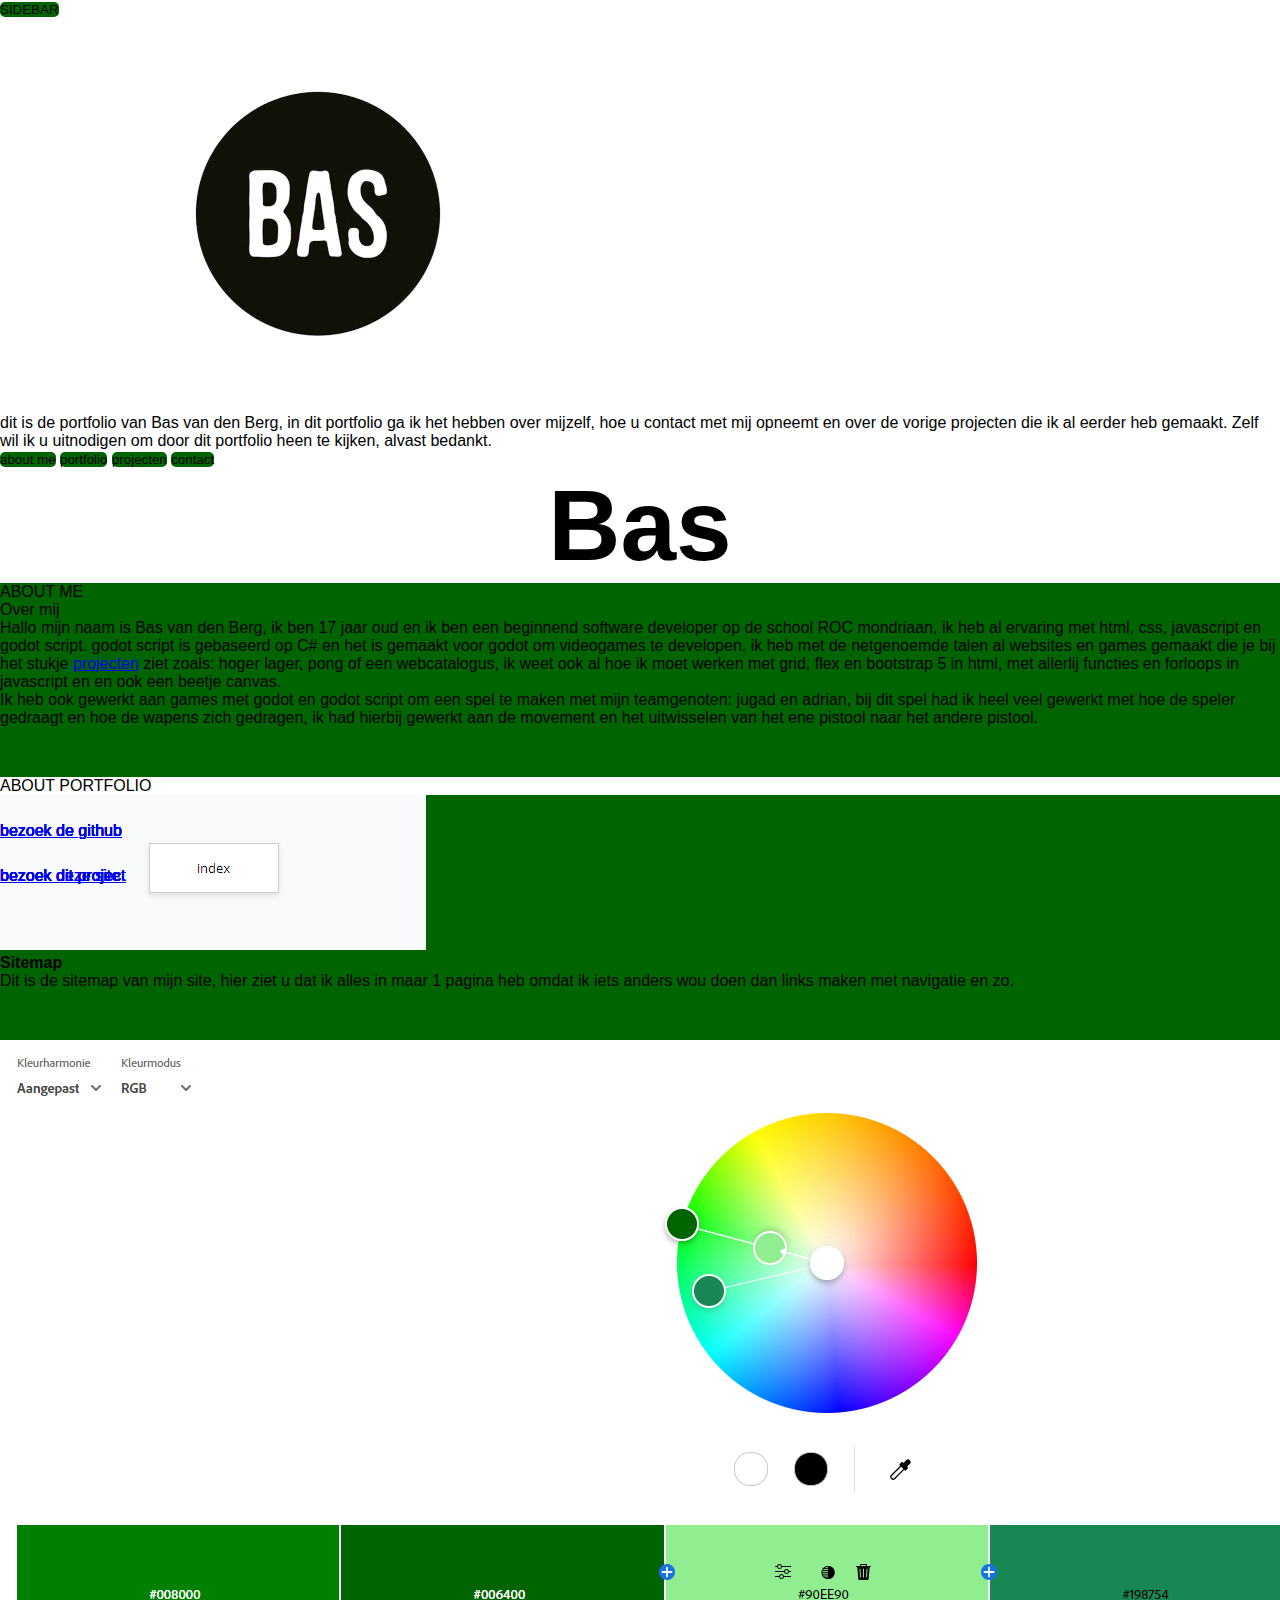
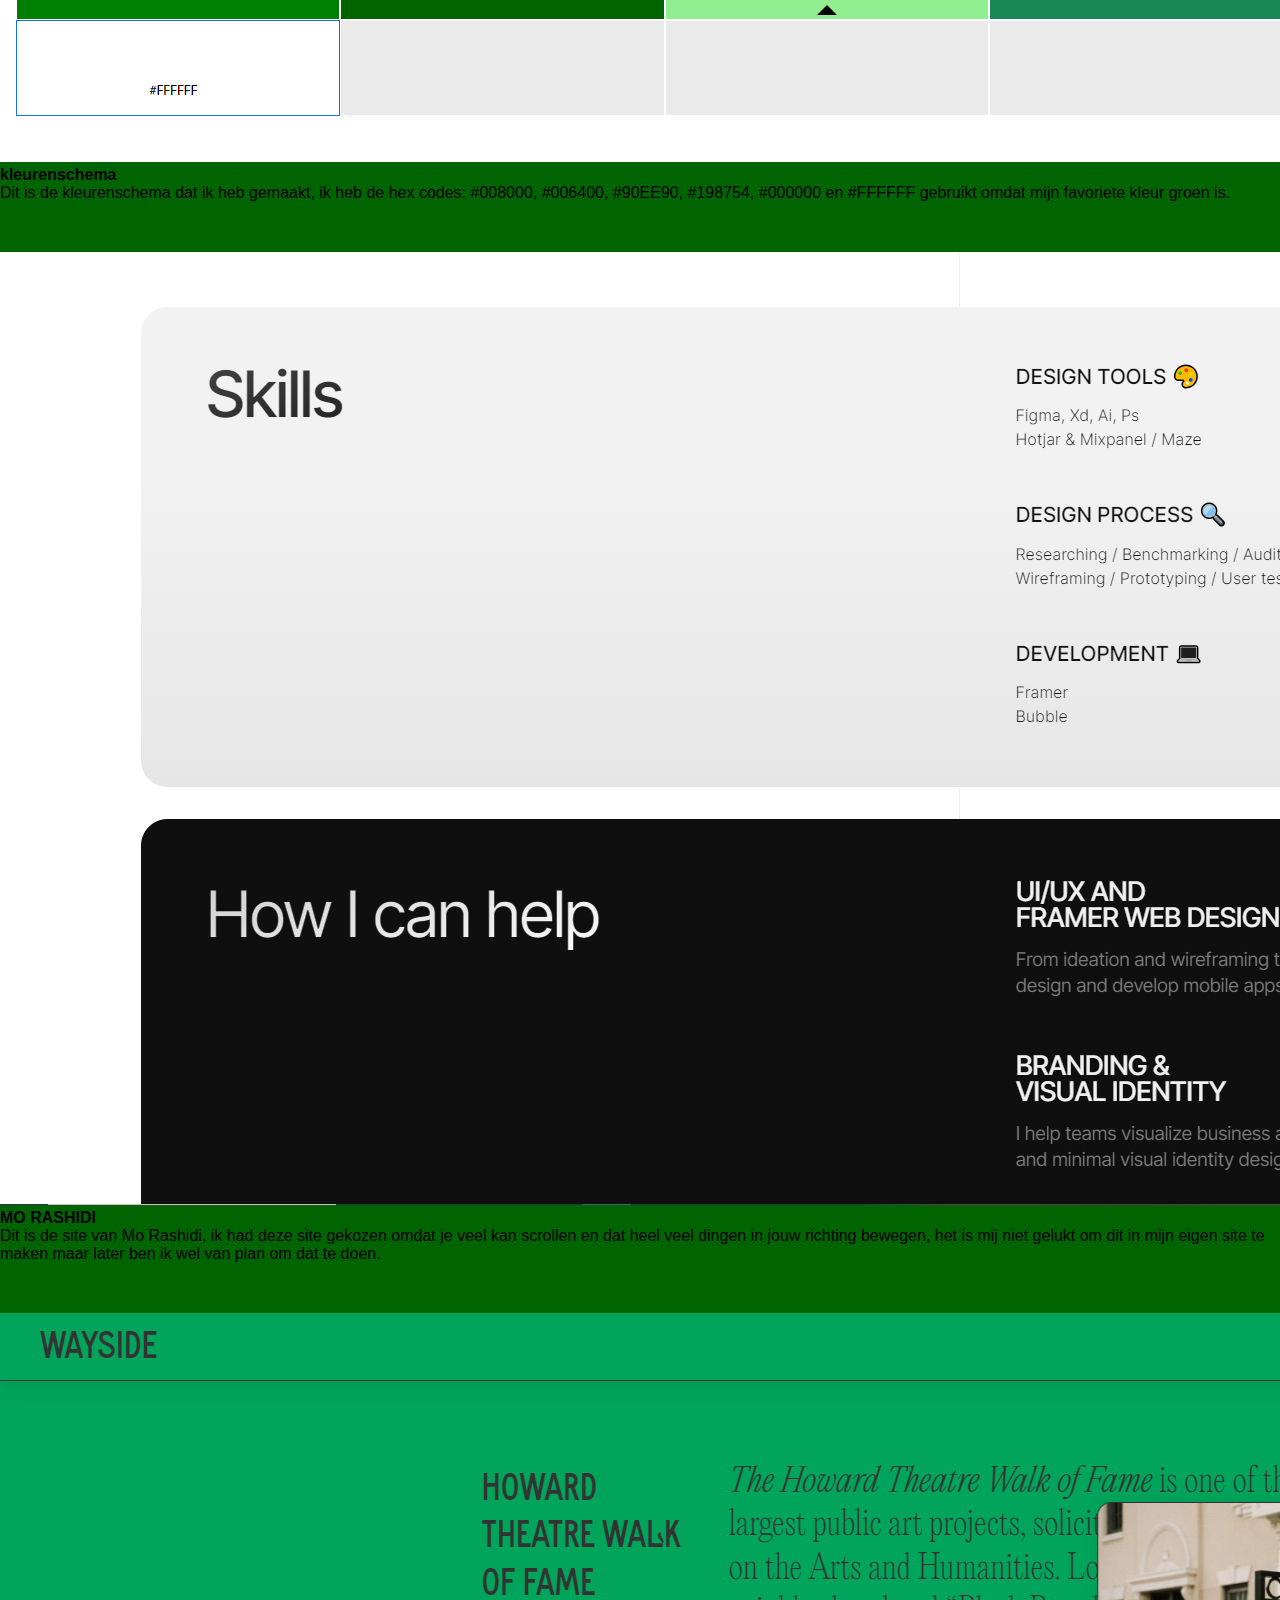
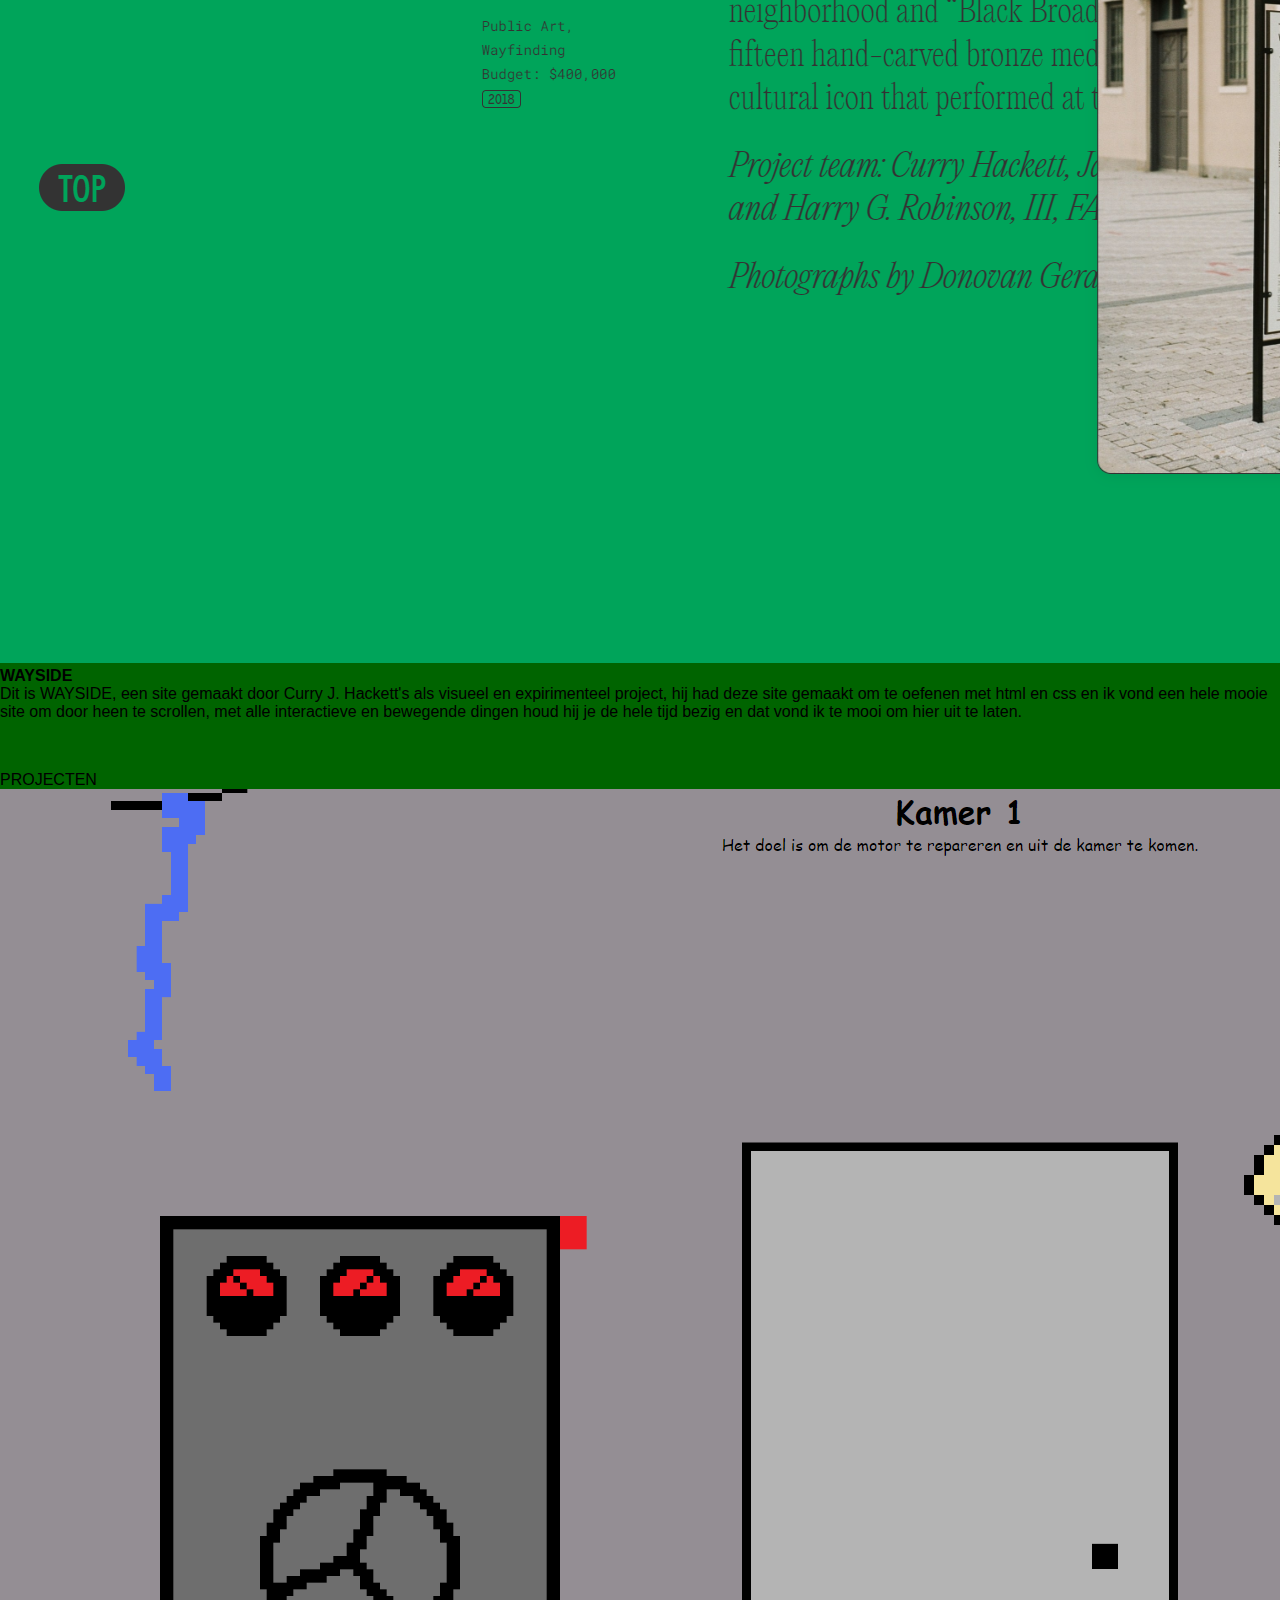
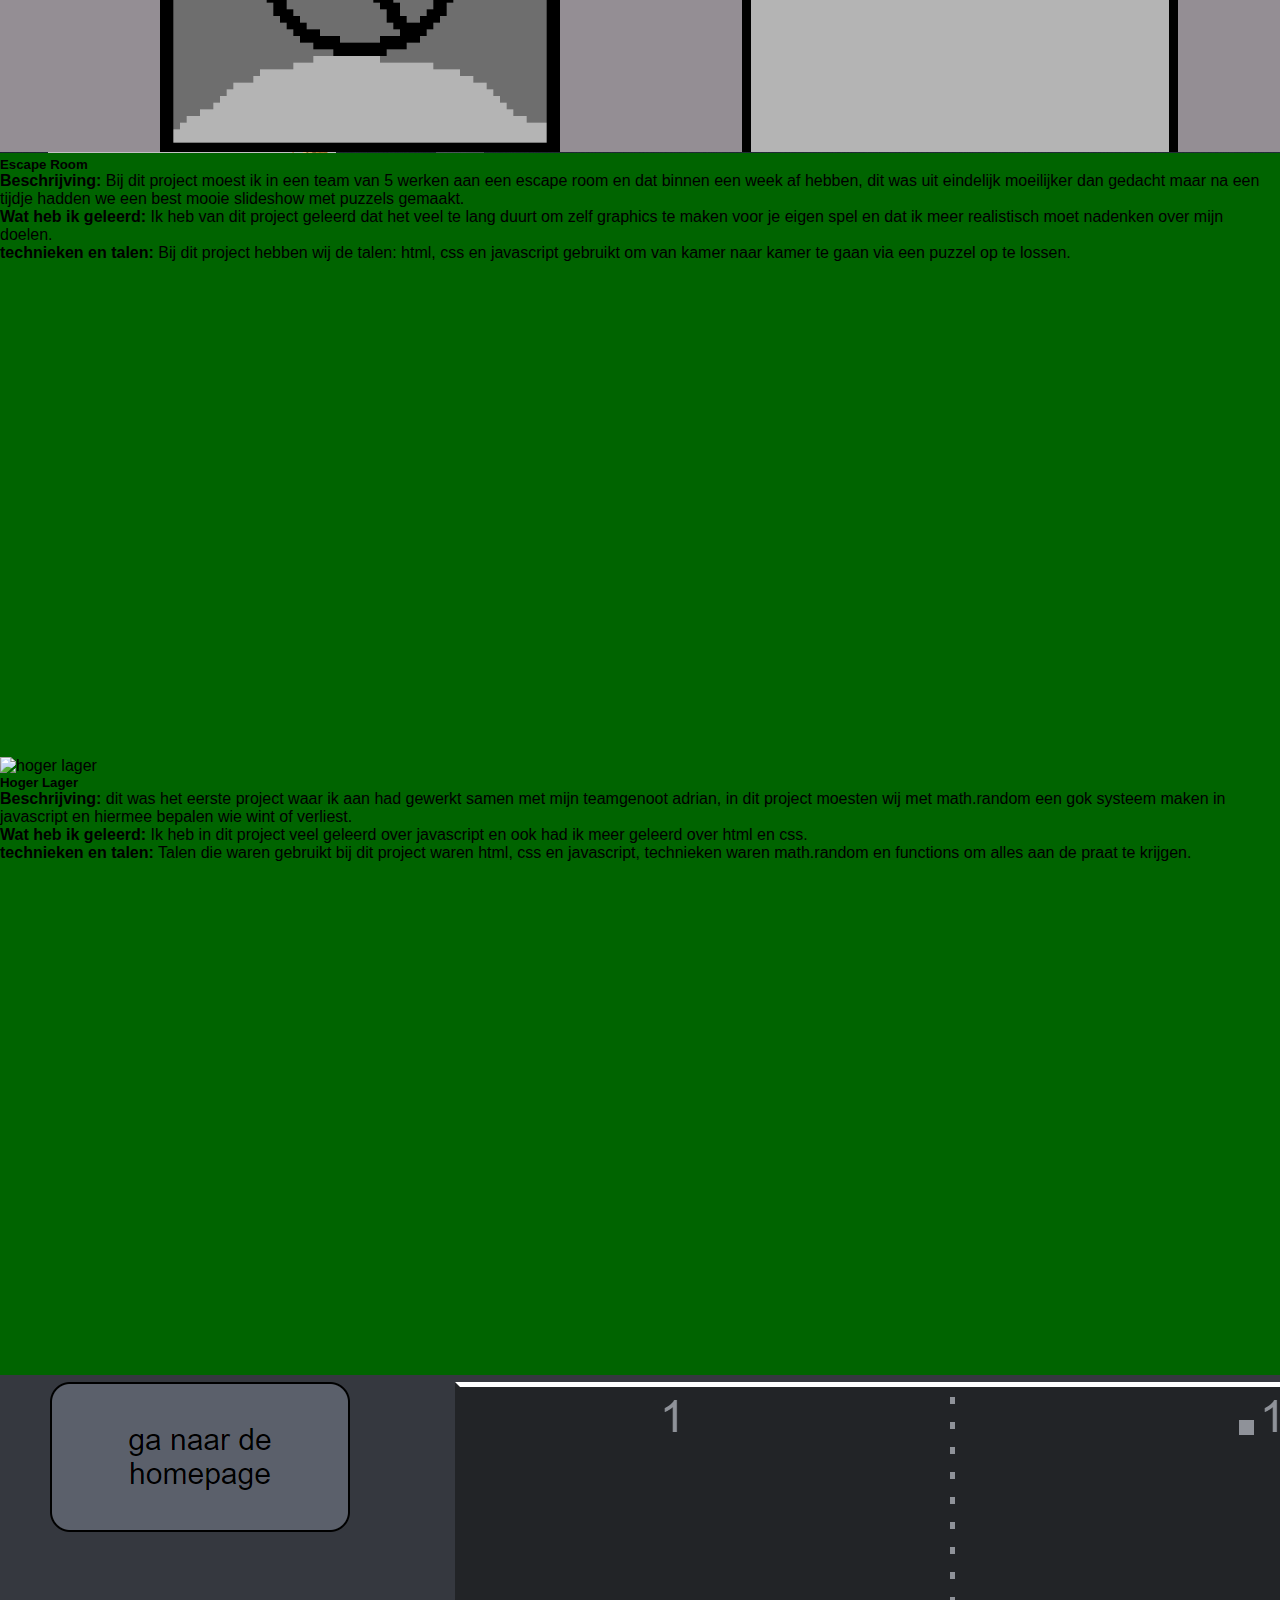
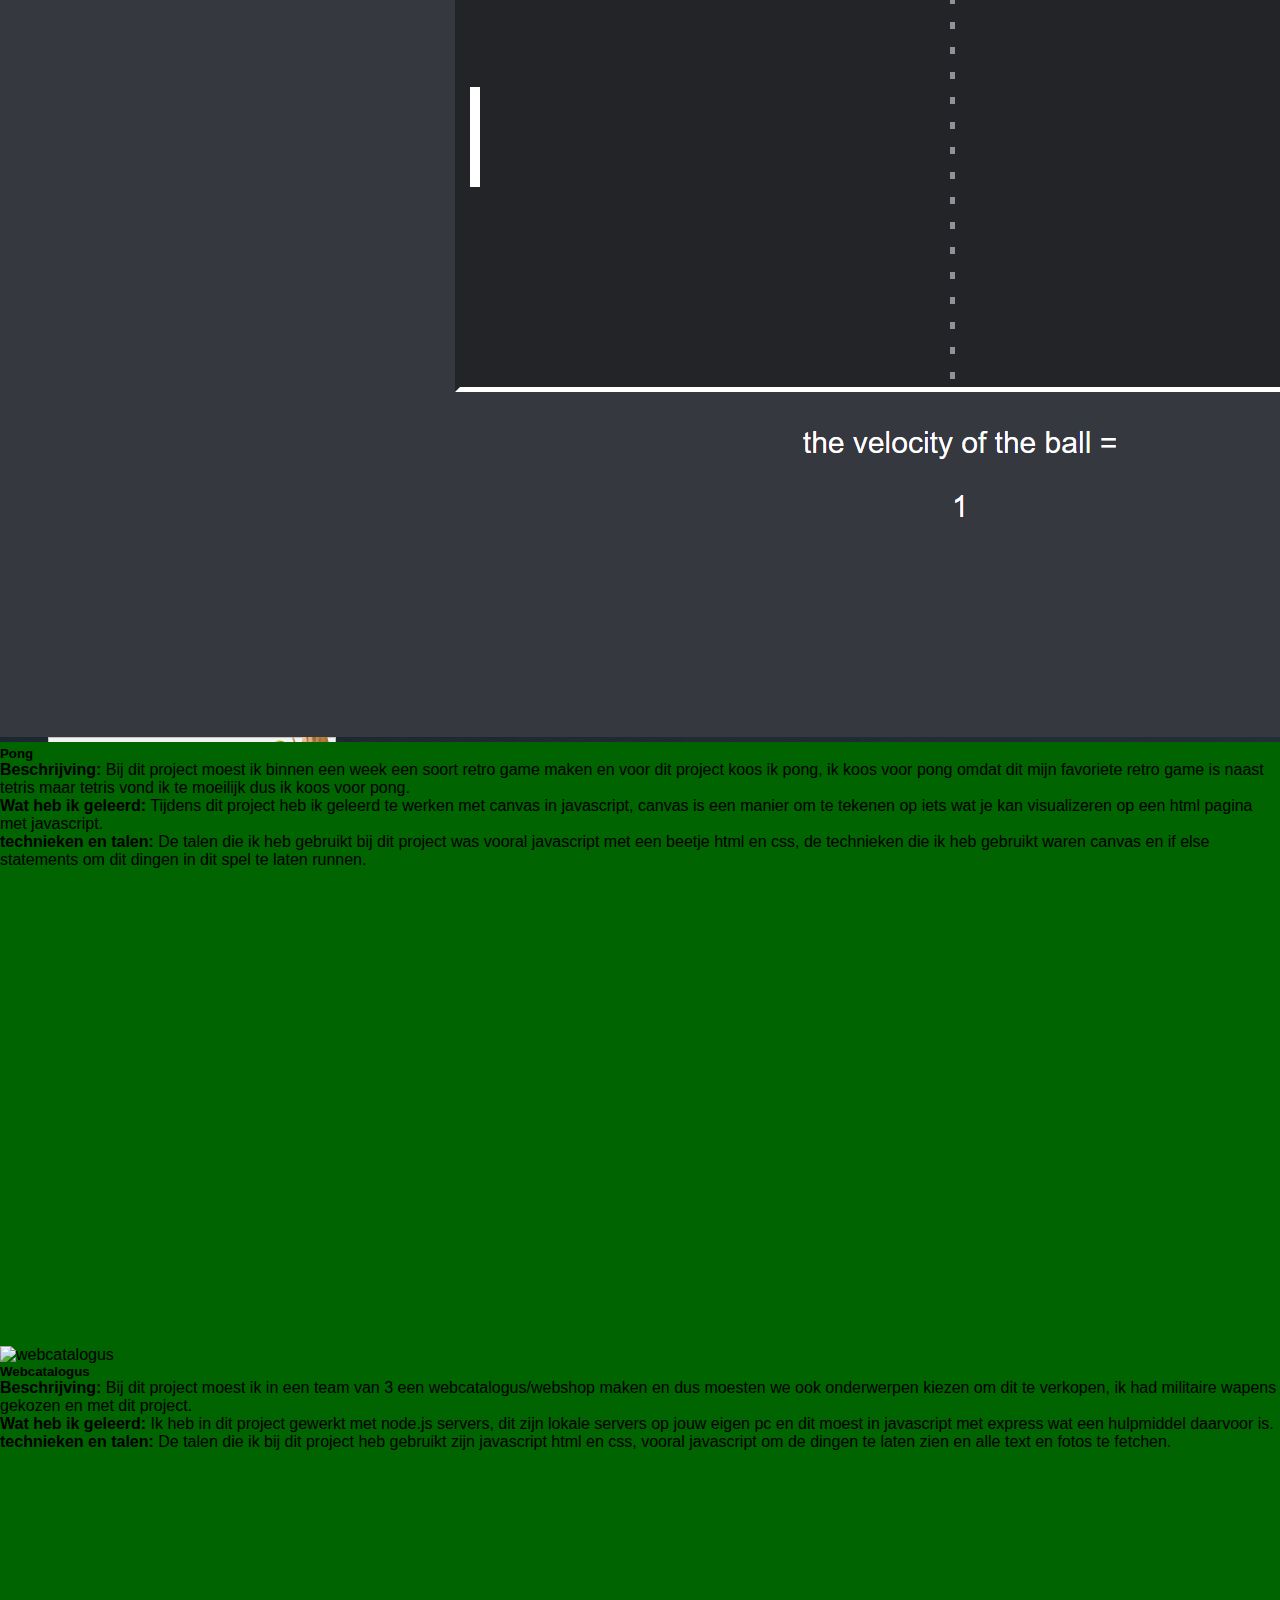
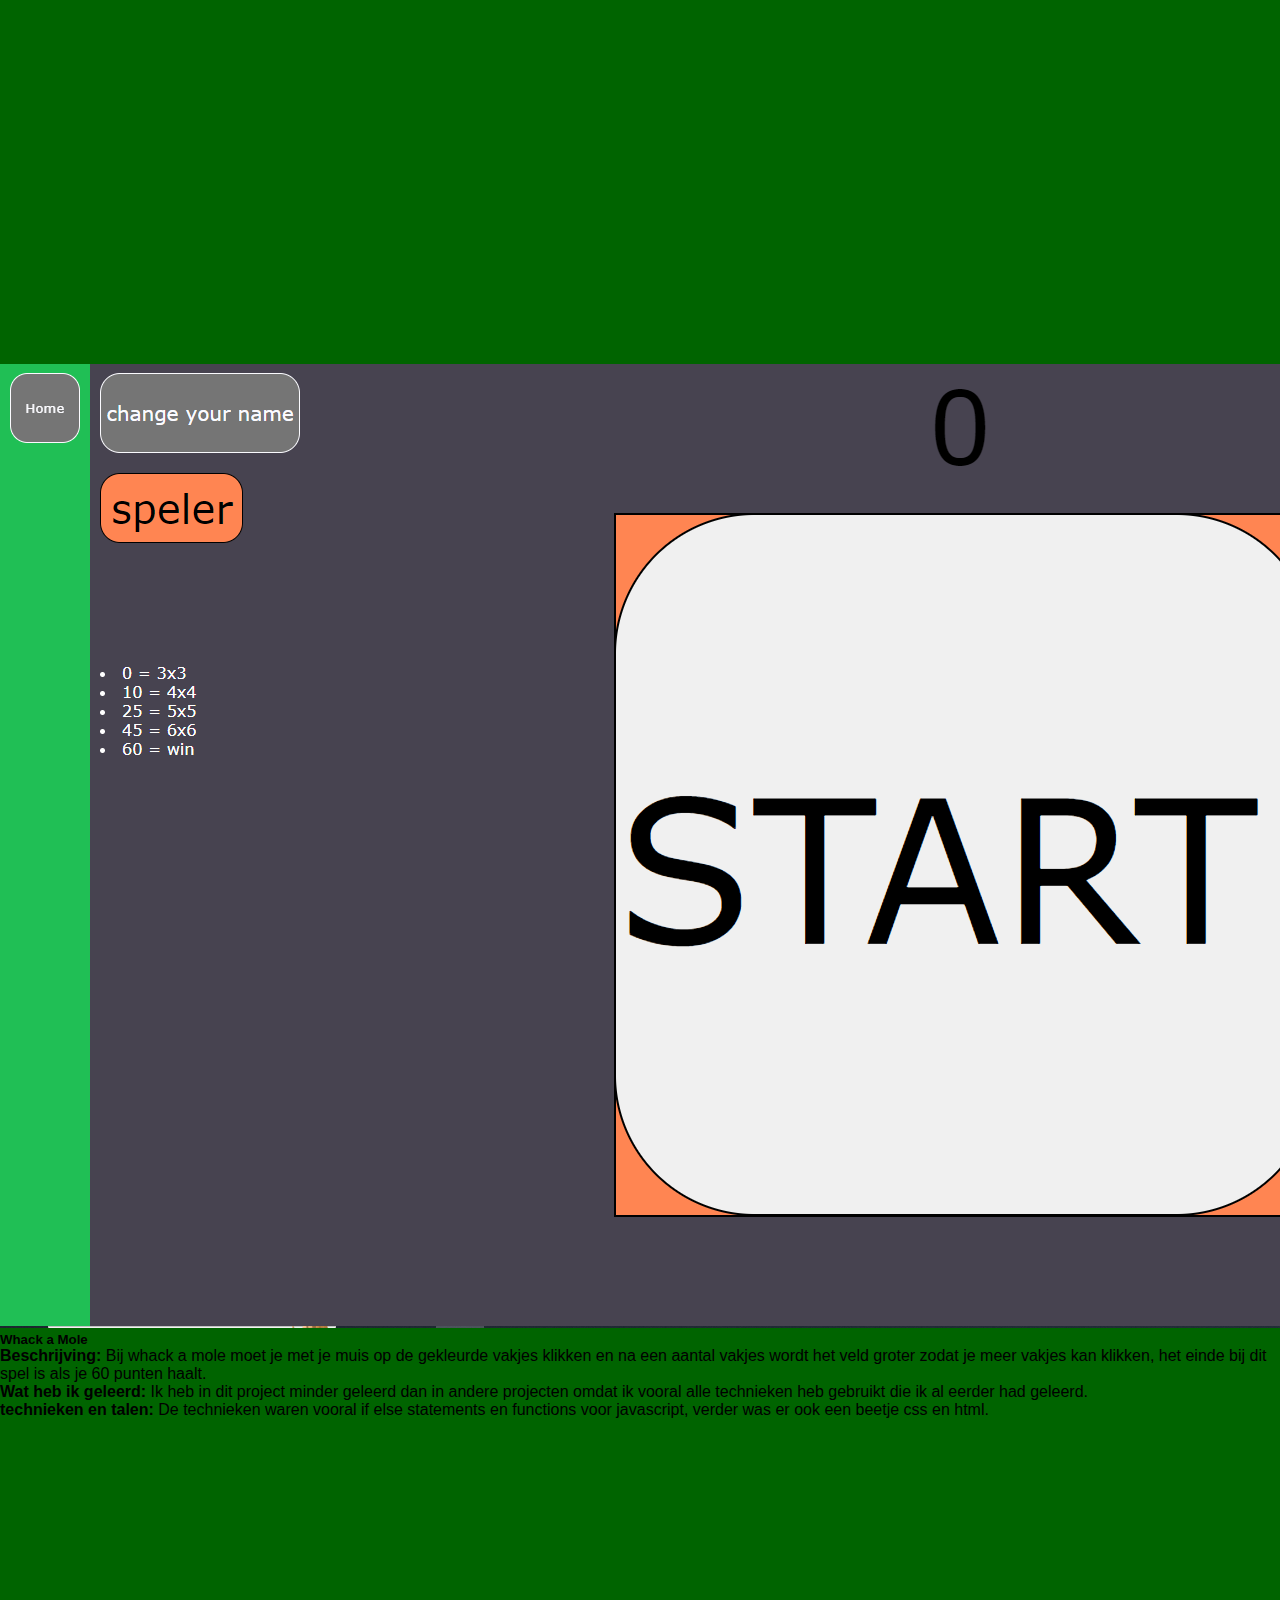
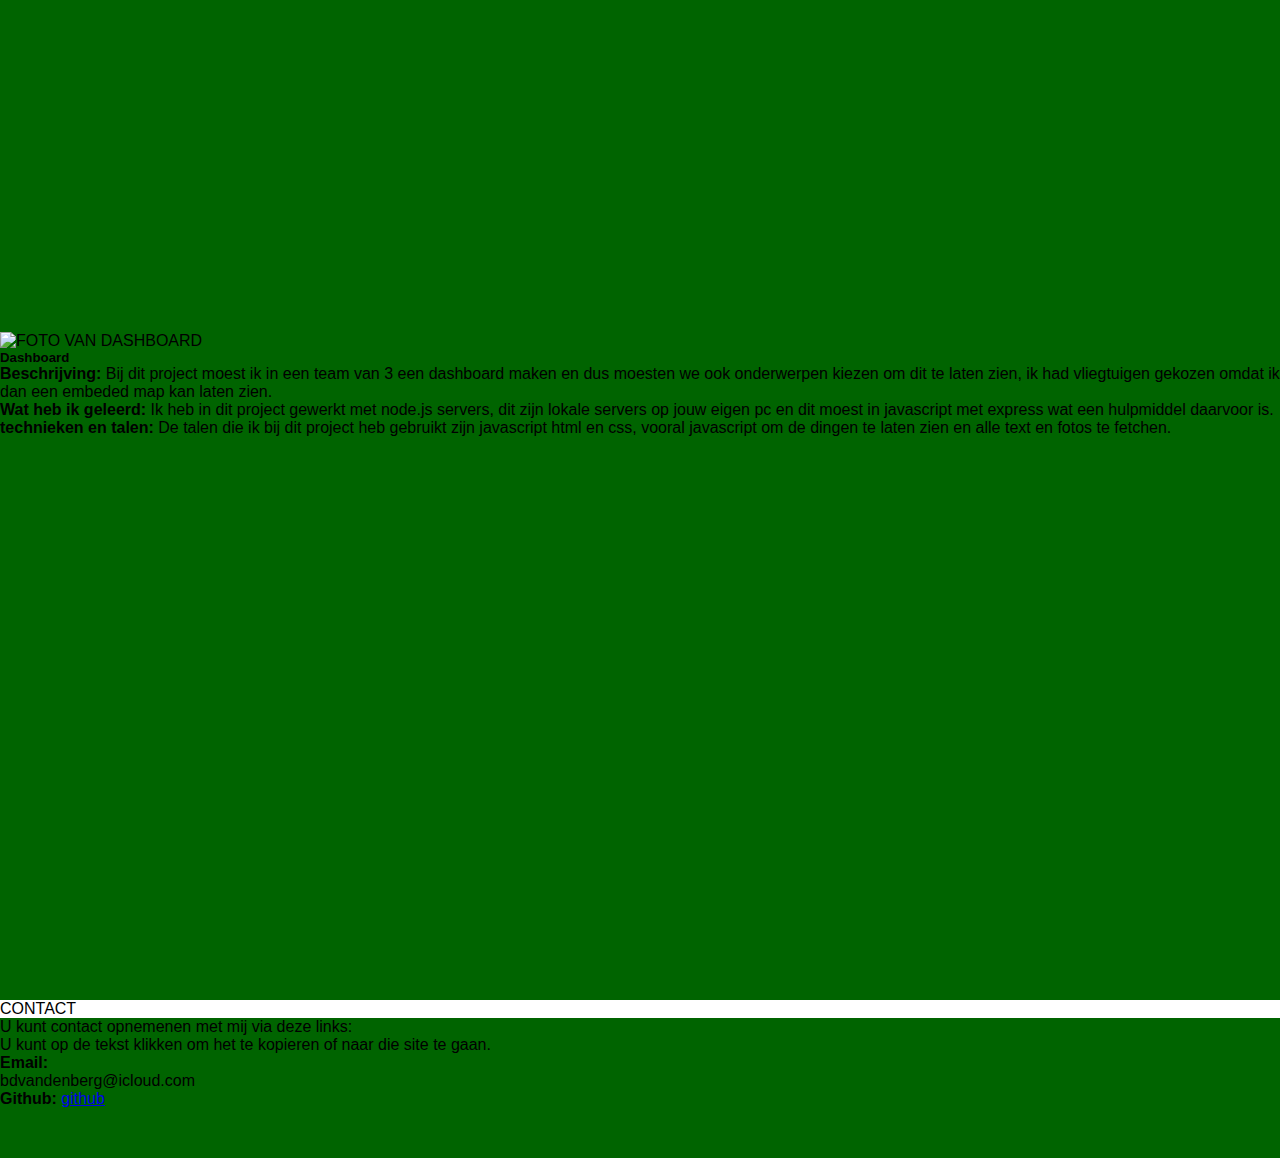
==== commit 7bc18c82: "de about portfolio is af en bij dit ook het project" ====
--- a/index.html
+++ b/index.html
@@ -1,5 +1,5 @@
 <!DOCTYPE html>
-<html lang="en">
+<html lang="nl">
   <head>
     <meta charset="UTF-8" />
     <meta http-equiv="X-UA-Compatible" content="IE=edge" />
@@ -96,15 +96,17 @@
                 <div class="card text-white container-bg mt-3">
                   <img class="card-img-top" src="image/site1.PNG" alt="Title">
                   <div class="card-body">
-                    <h4 class="card-title">Title</h4>
-                    <p class="card-text">Text</p>
+                    <h4 class="card-title">MO RASHIDI</h4>
+                    <p class="card-text">Dit is de site van Mo Rashidi, ik had deze site gekozen omdat je veel kan scrollen en dat heel veel dingen in jouw richting bewegen, het is mij niet gelukt om dit in mijn eigen site te maken maar later ben ik wel van plan om dat te doen.</p>
+                    <a href="https://morashidi.com/?ref=onepagelove" target="_blank" class="btn btn-success card-btn">bezoek deze site</a>
                   </div>
                 </div>
                 <div class="card text-white container-bg mt-3">
                   <img class="card-img-top" src="image/site2.PNG" alt="Title">
                   <div class="card-body">
-                    <h4 class="card-title">Title</h4>
-                    <p class="card-text">Text</p>
+                    <h4 class="card-title">WAYSIDE</h4>
+                    <p class="card-text">Dit is WAYSIDE, een site gemaakt door Curry J. Hackett's als visueel en expirimenteel project, hij had deze site gemaakt om te oefenen met html en css en ik vond een hele mooie site om door heen te scrollen, met alle interactieve en bewegende dingen houd hij je de hele tijd bezig en dat vond ik te mooi om hier uit te laten.</p>
+                    <a href="https://www.wayside.studio/" target="_blank" class="btn btn-success card-btn">bezoek deze site</a>
                   </div>
                 </div>
               </div>
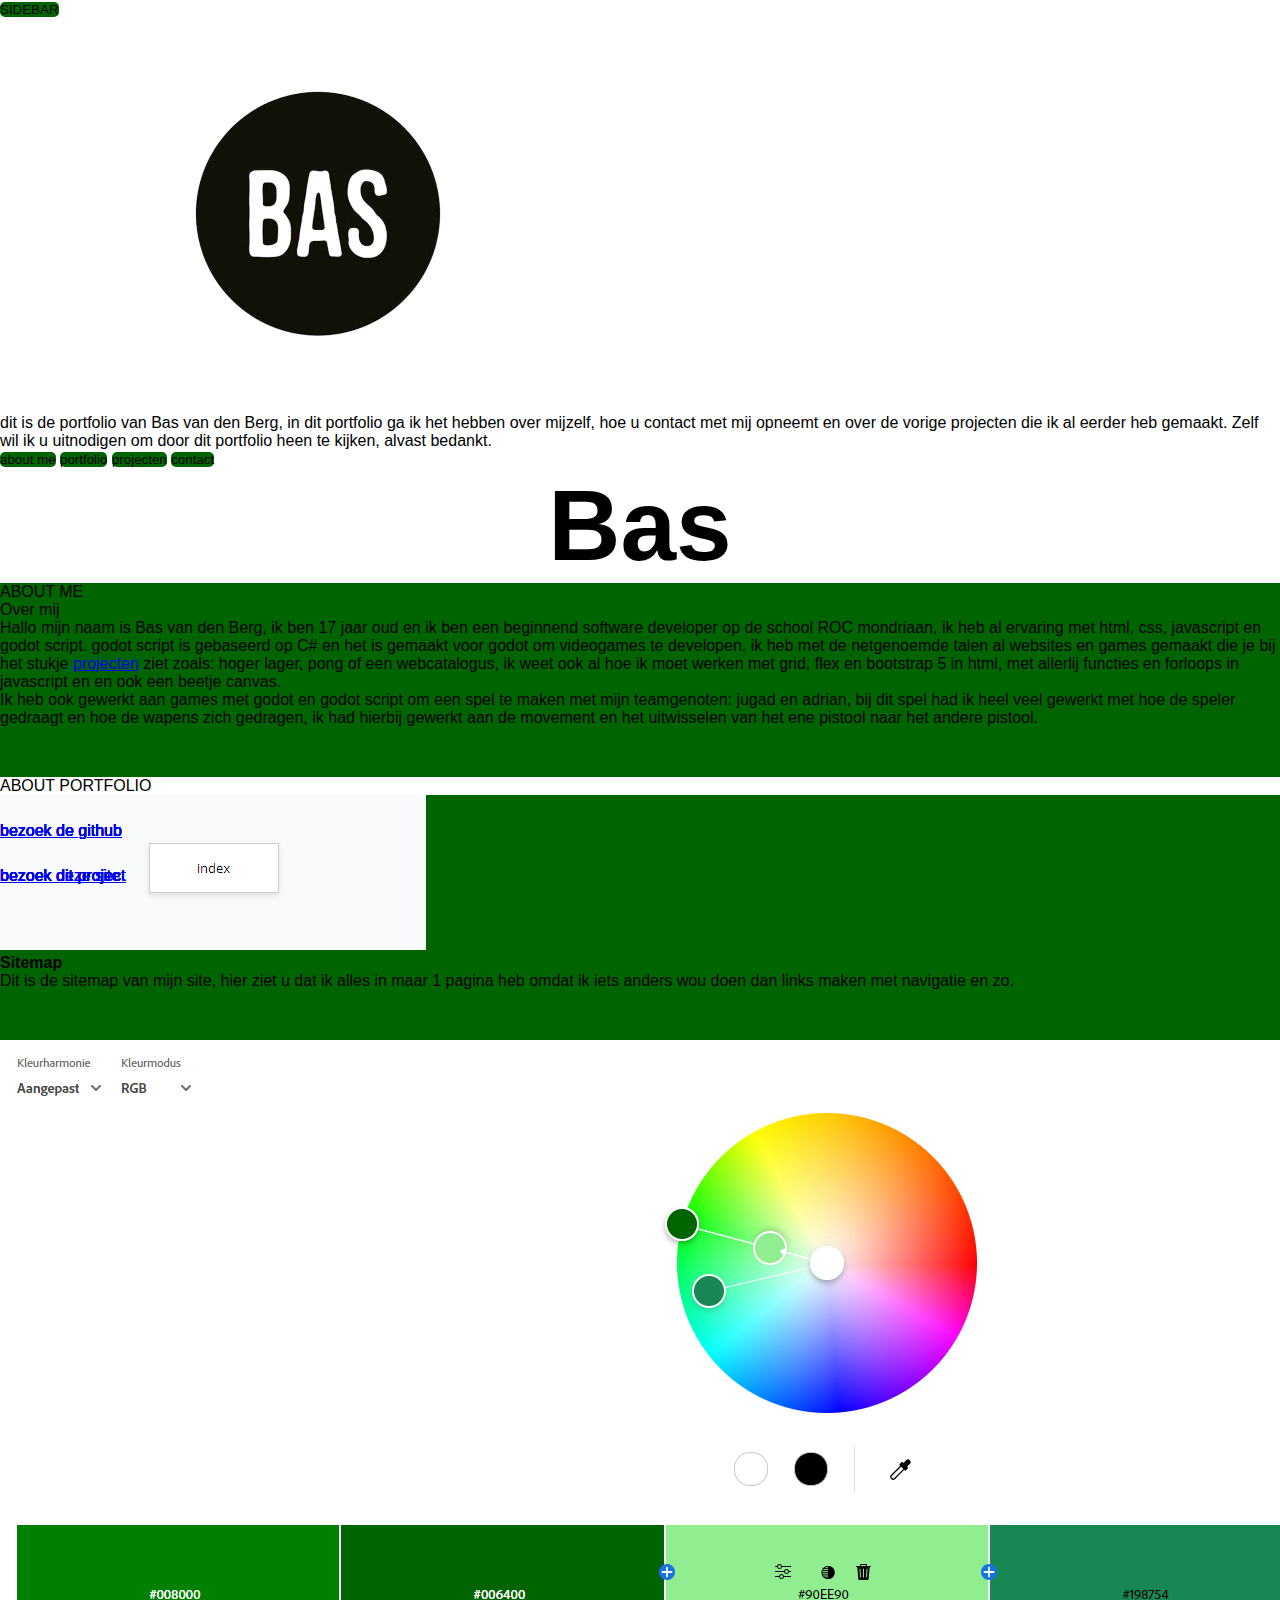
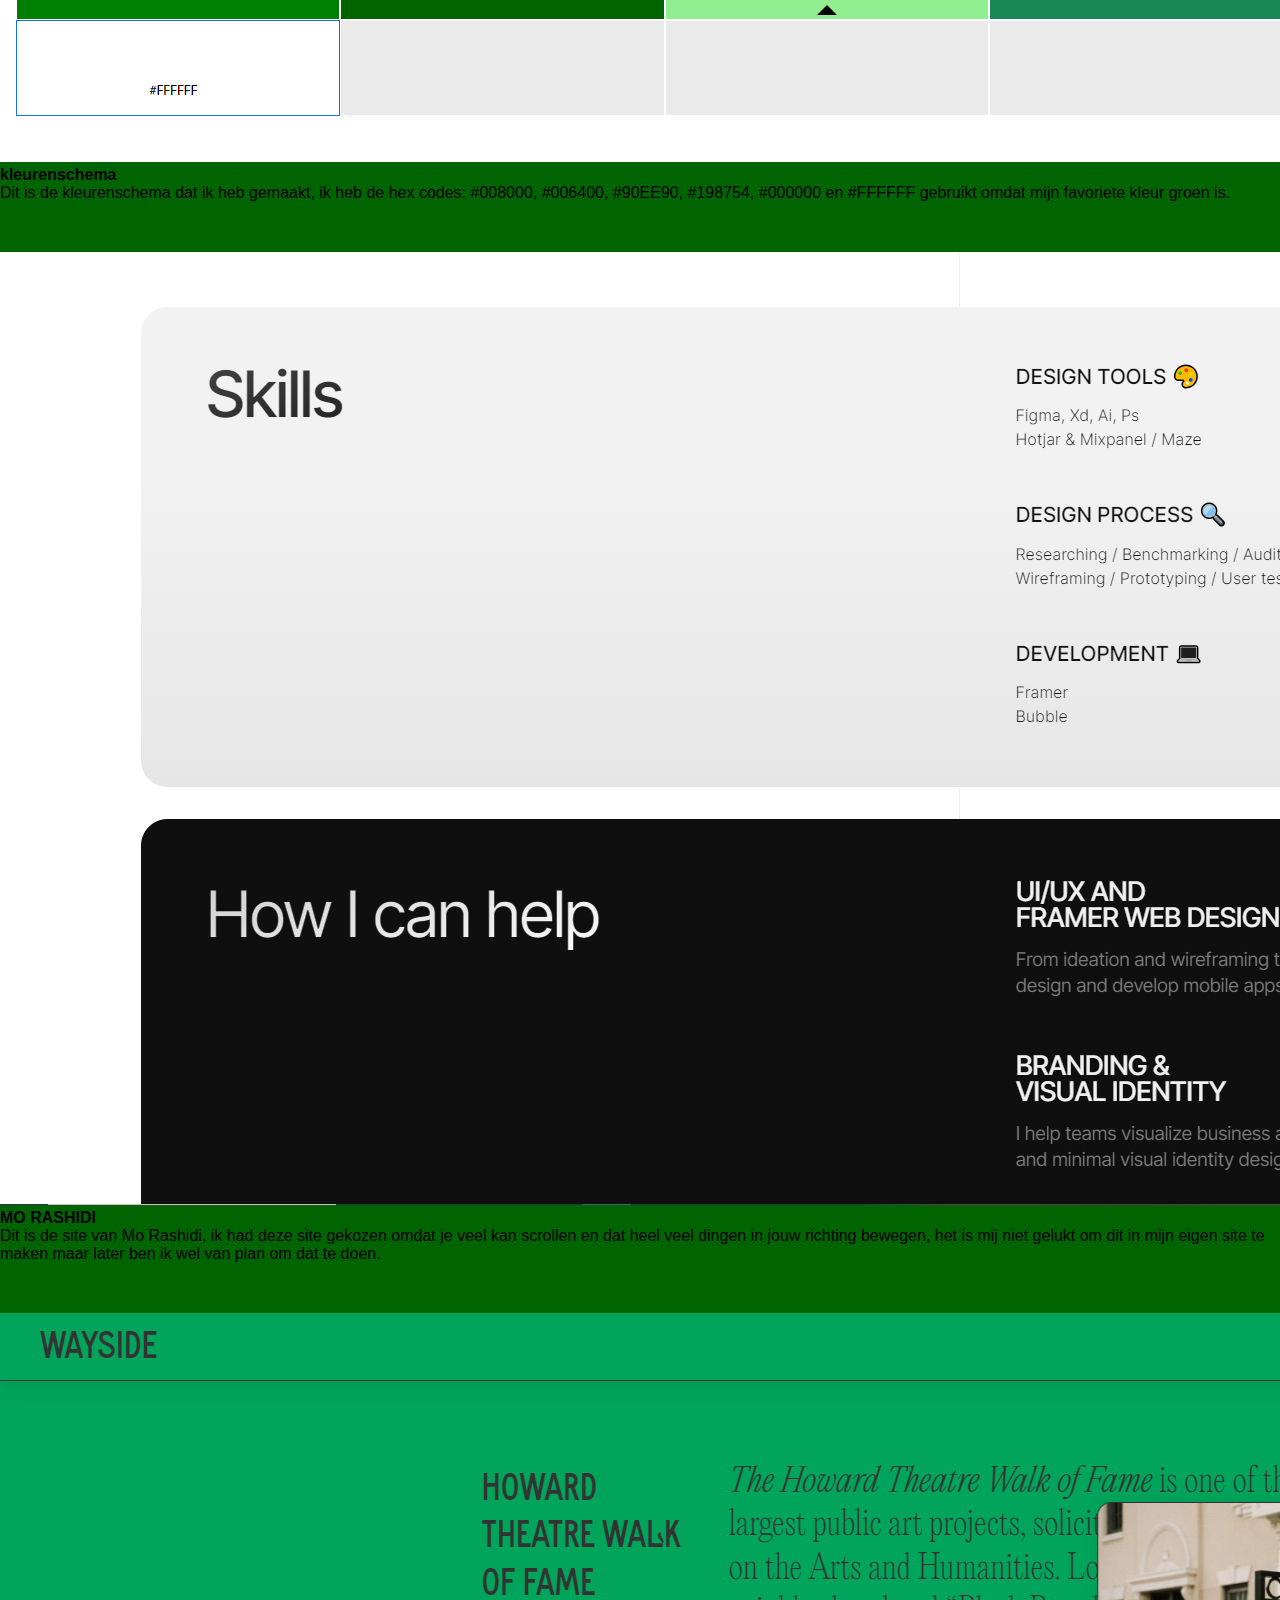
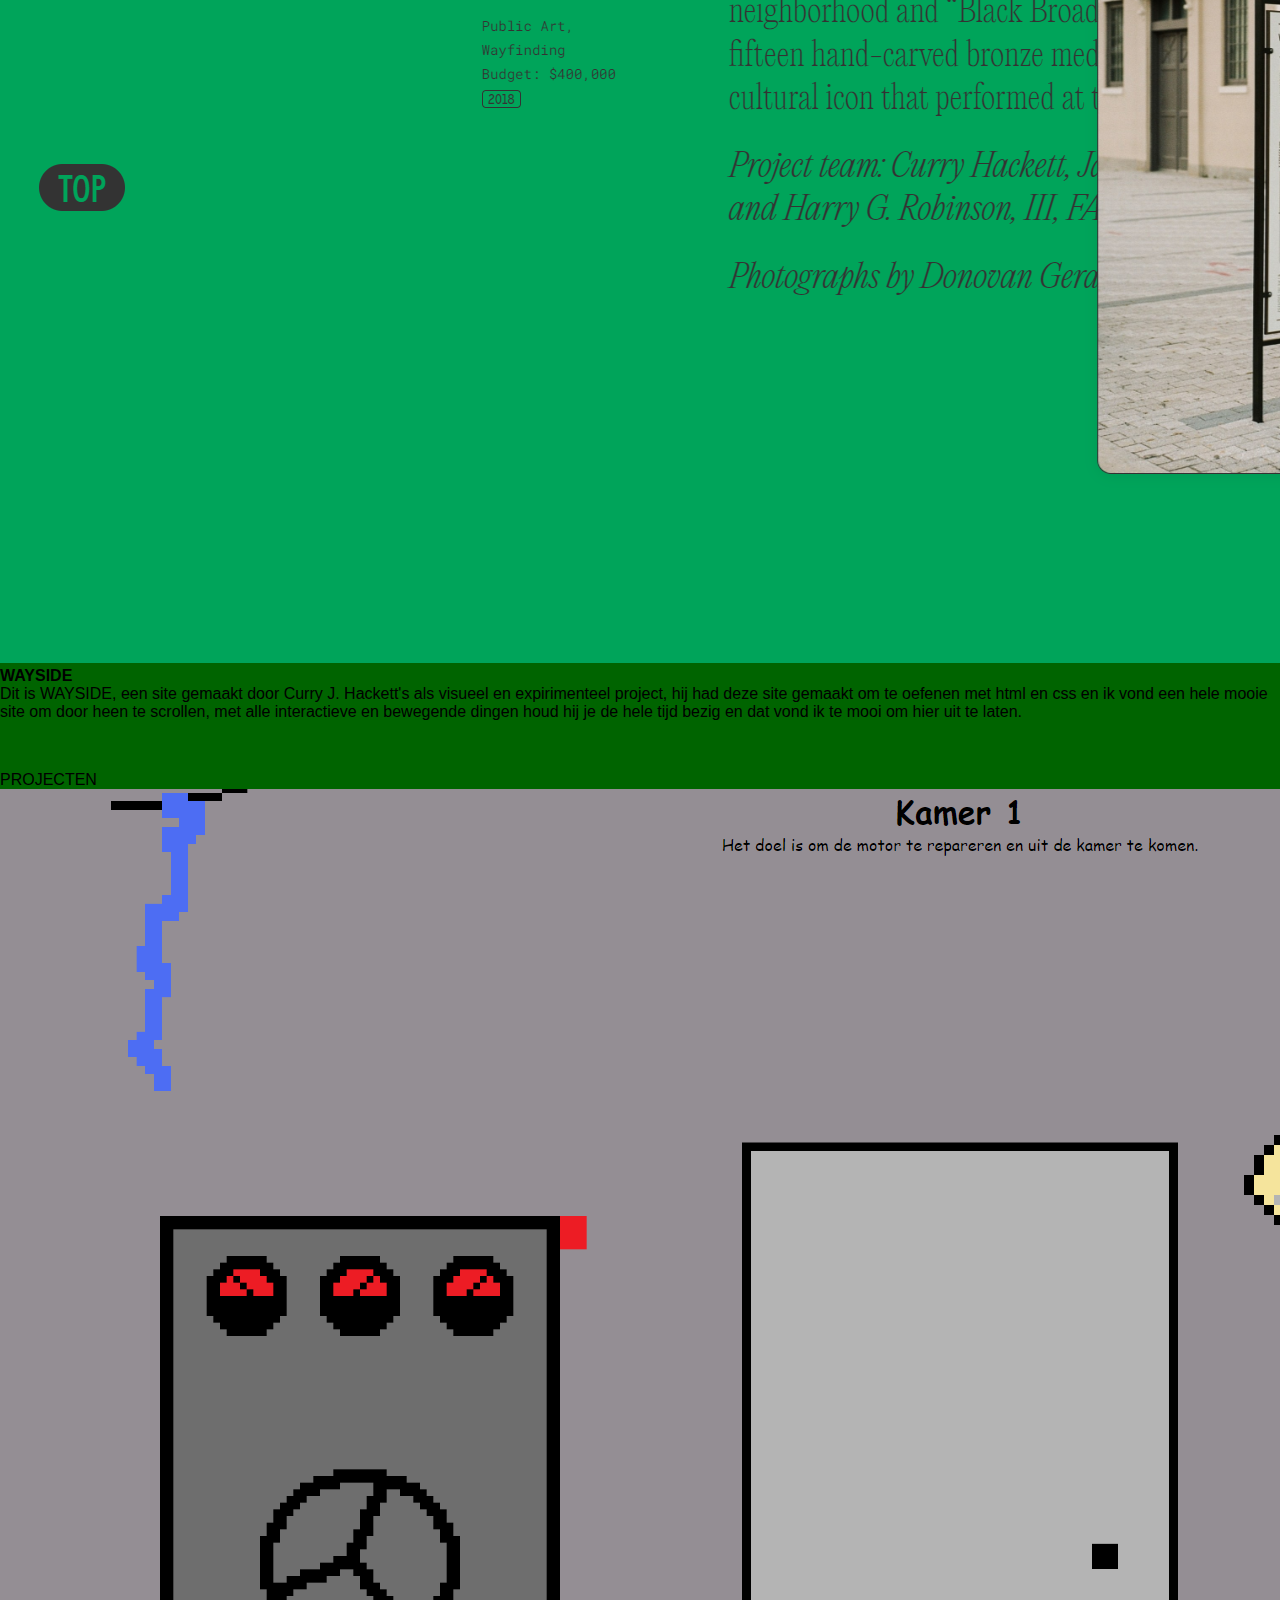
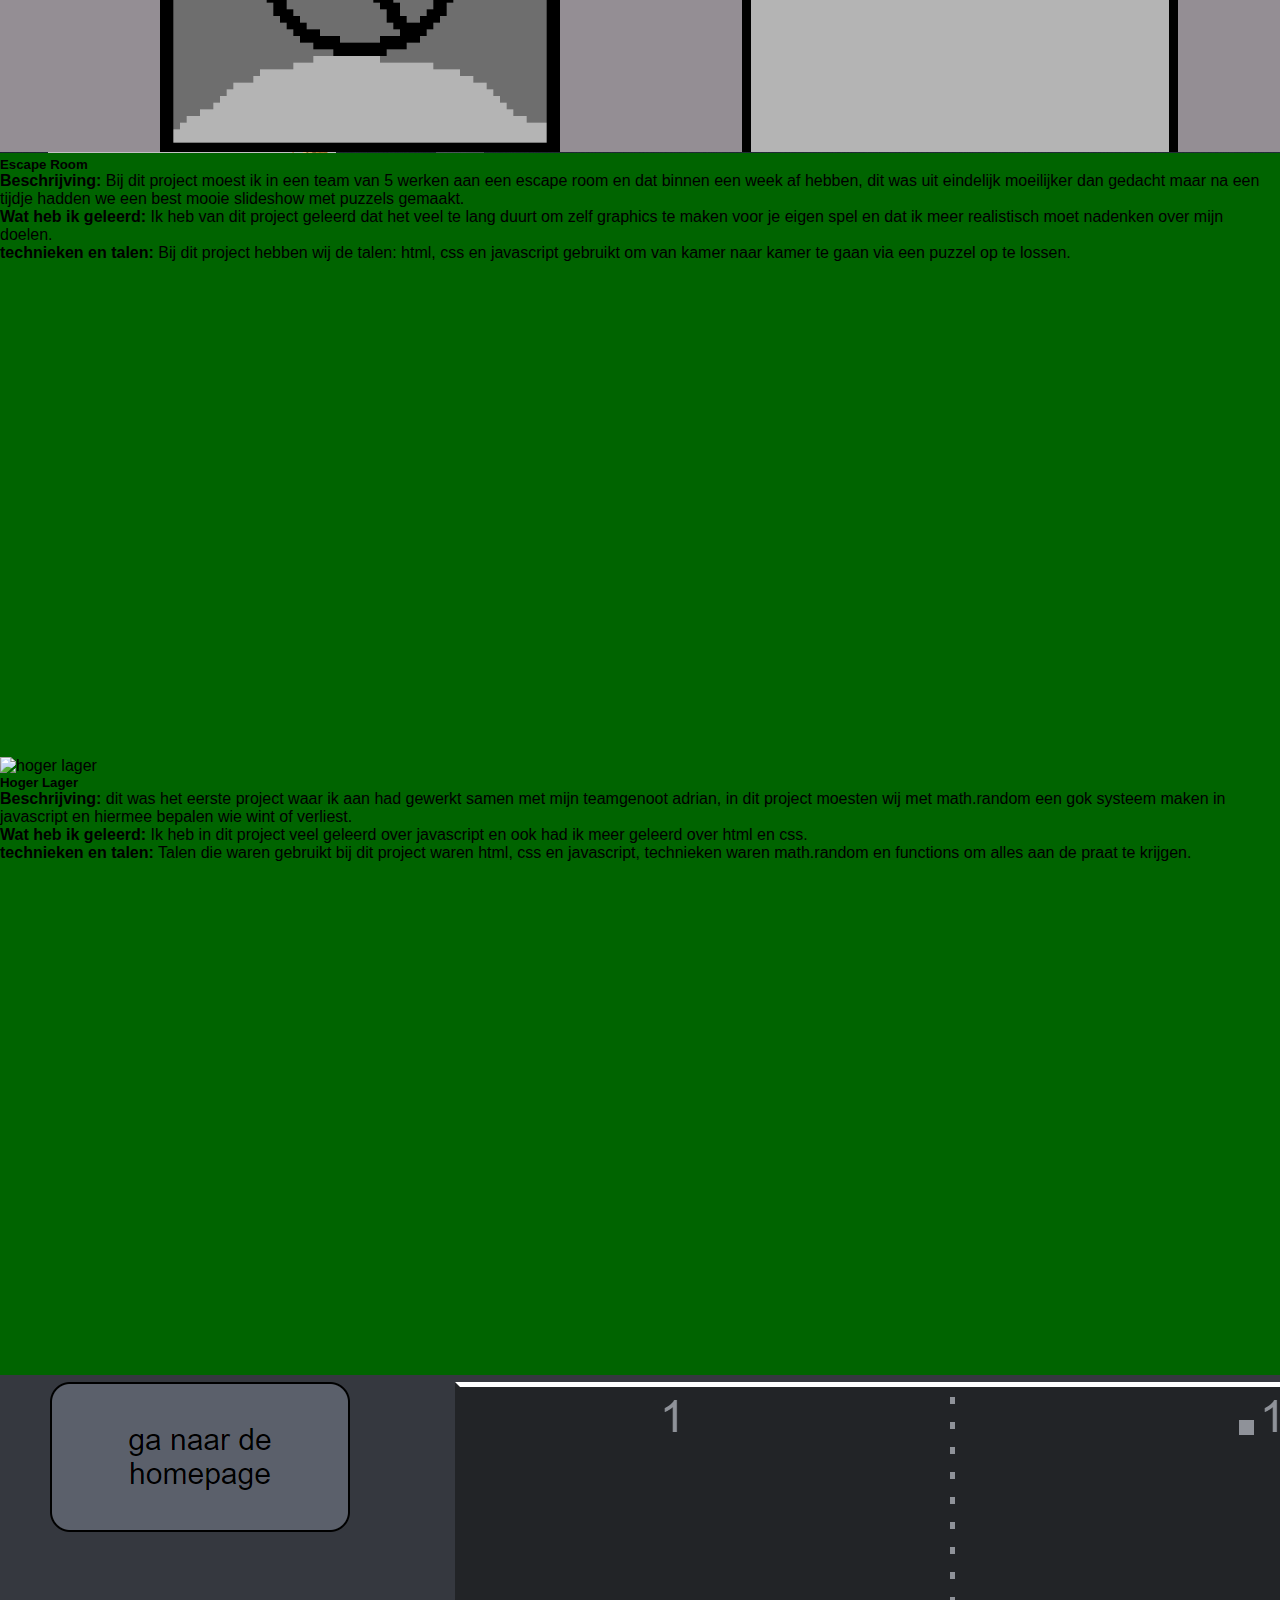
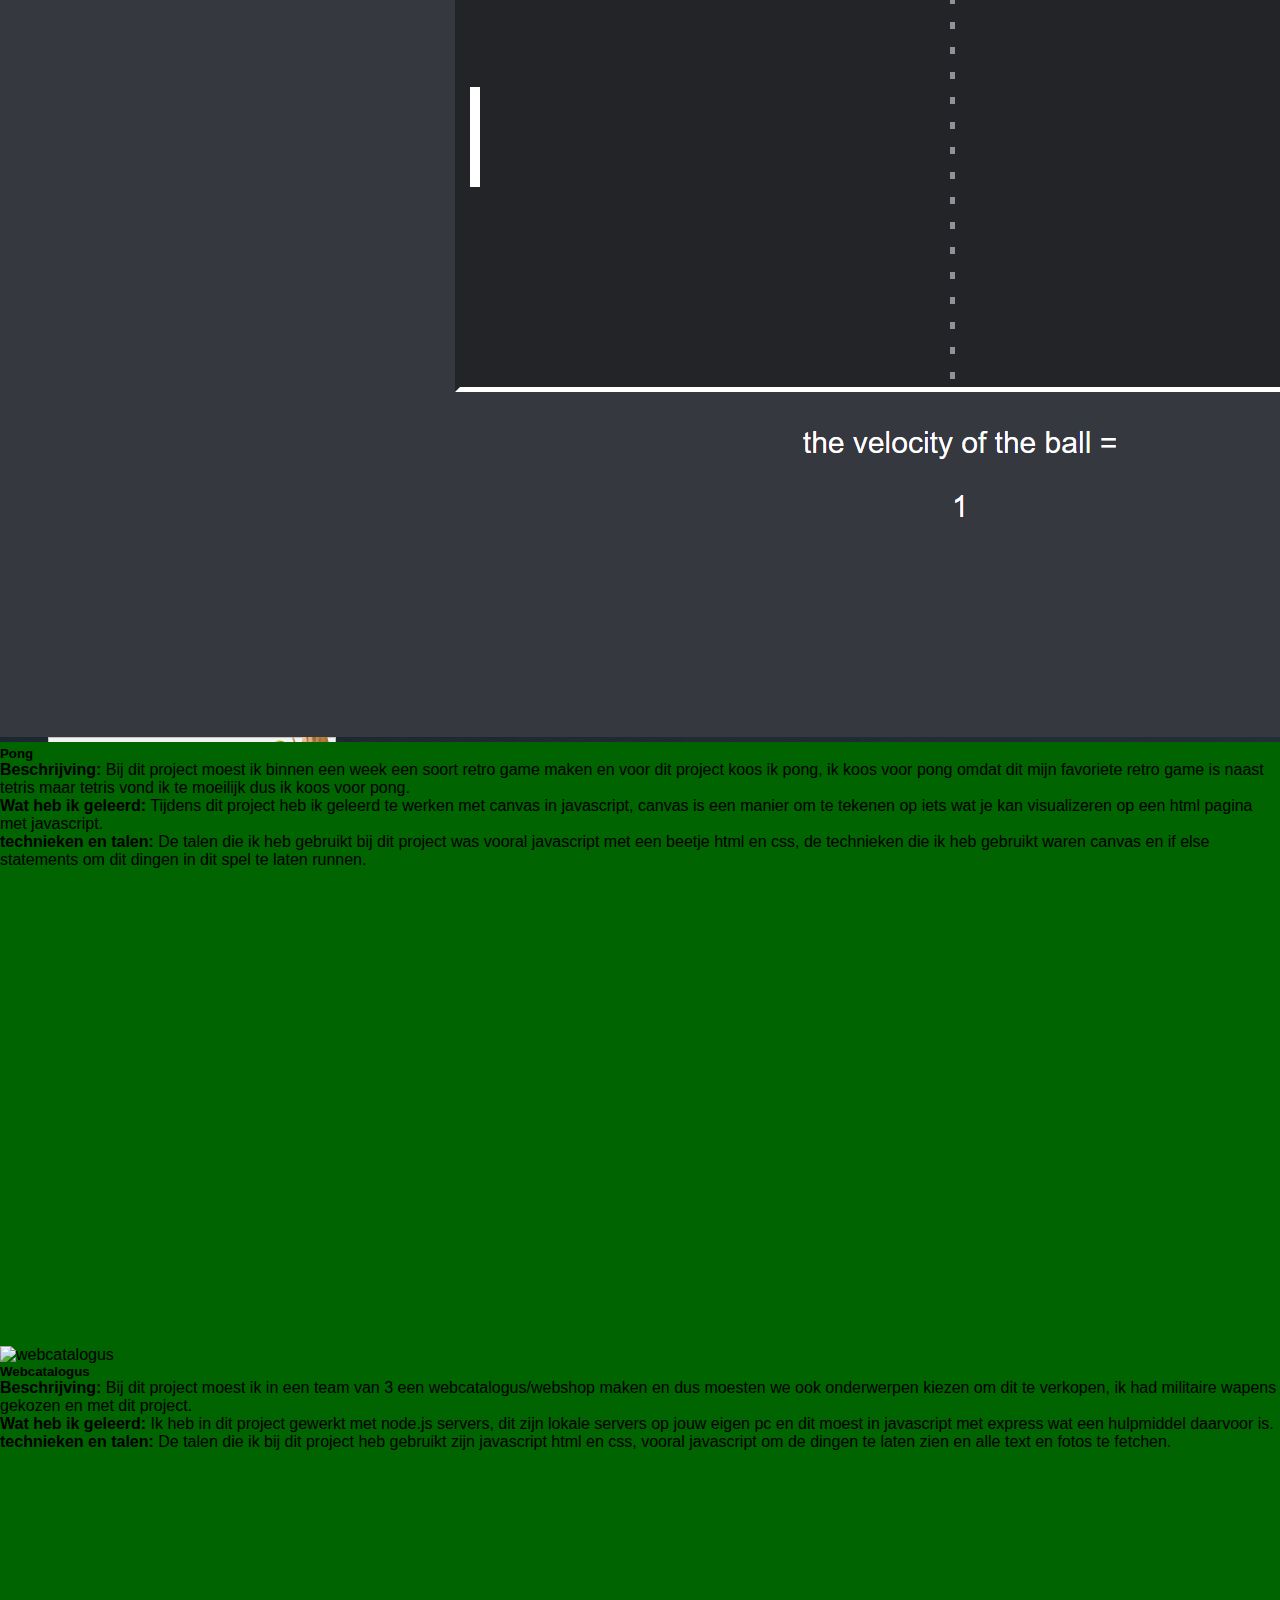
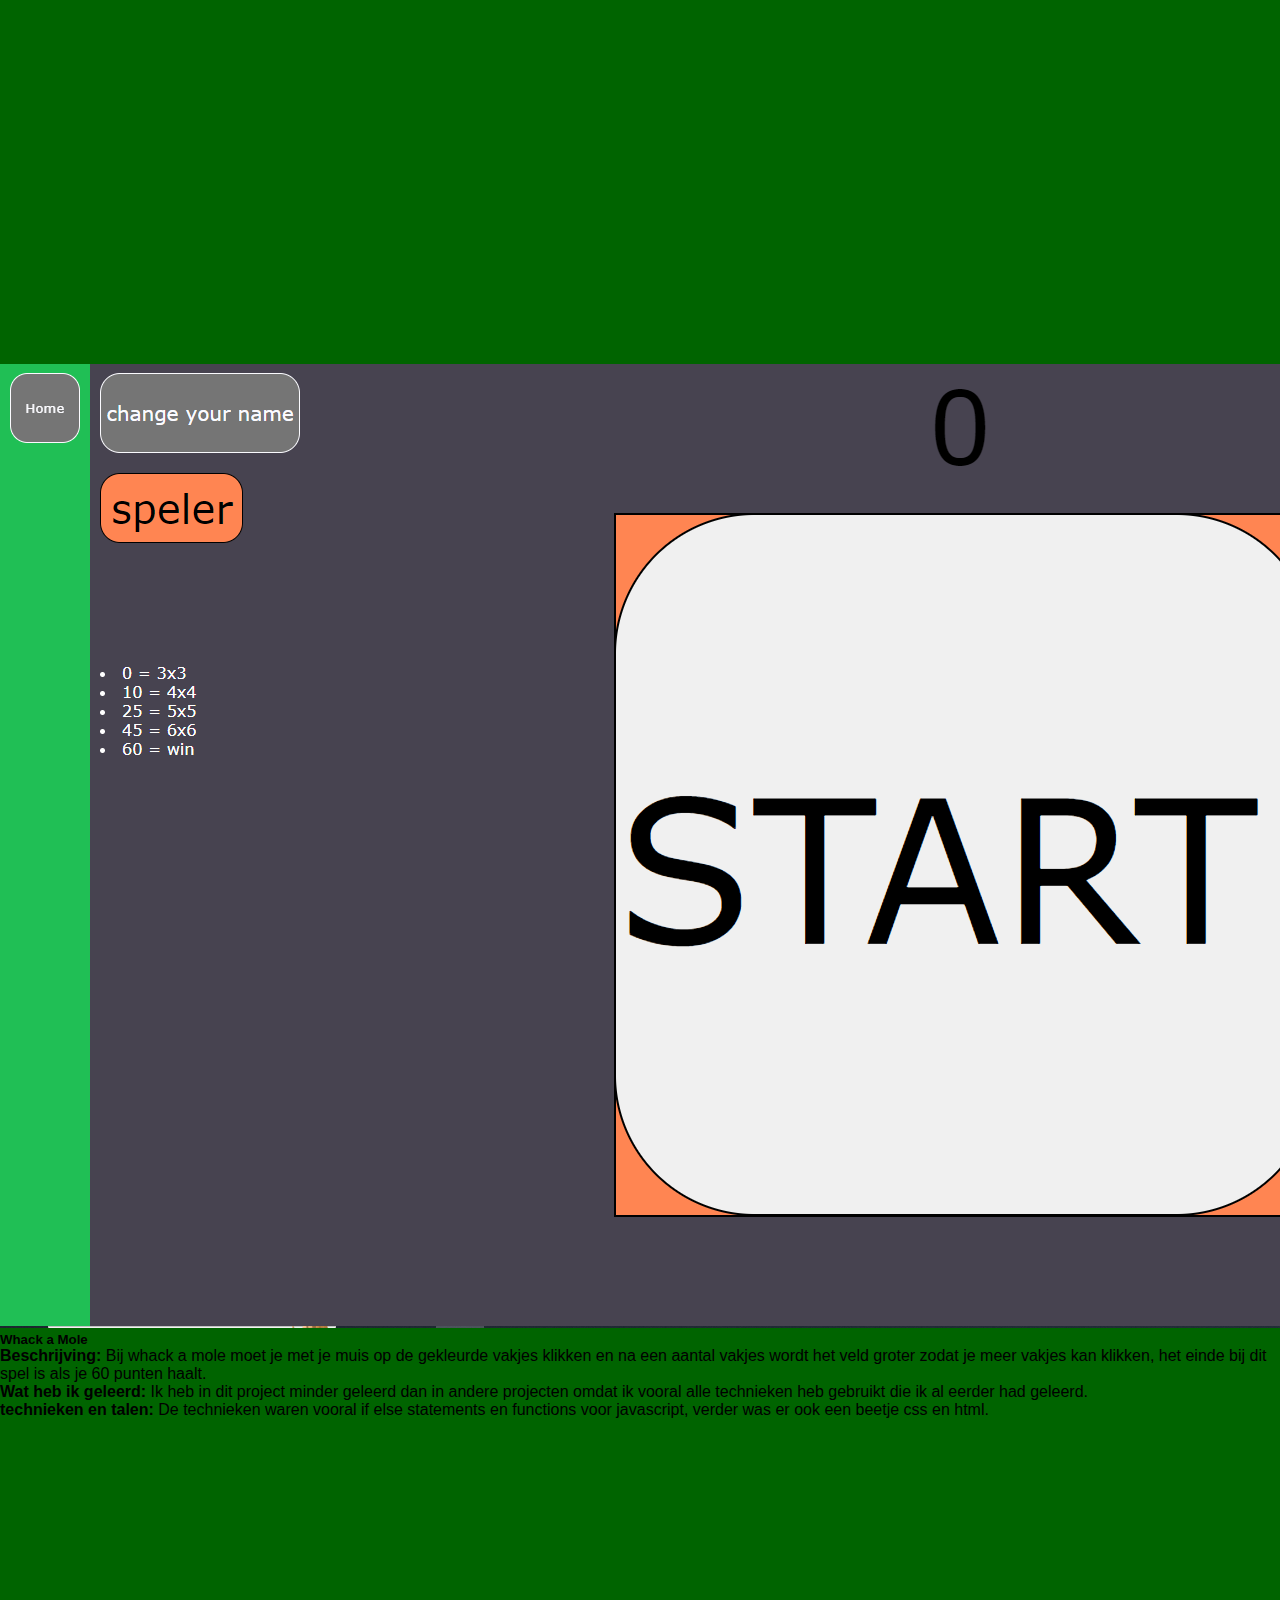
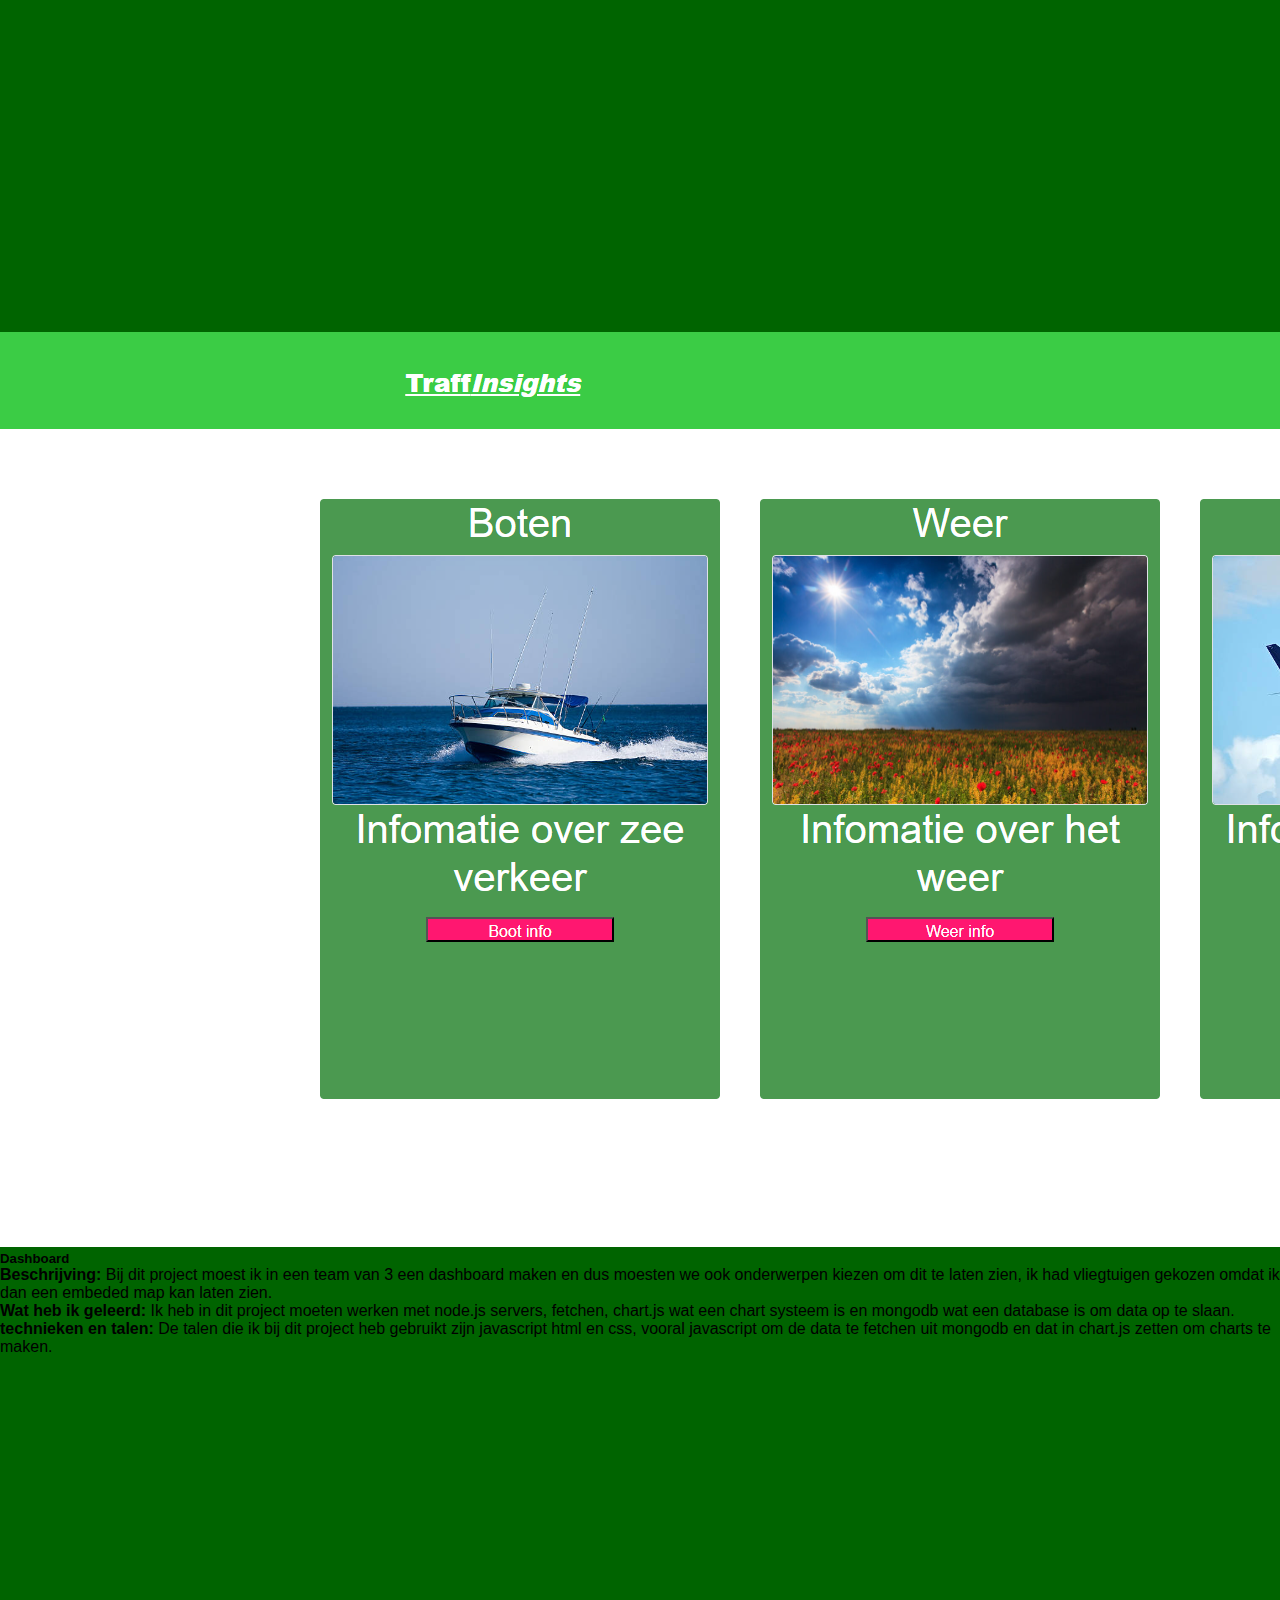
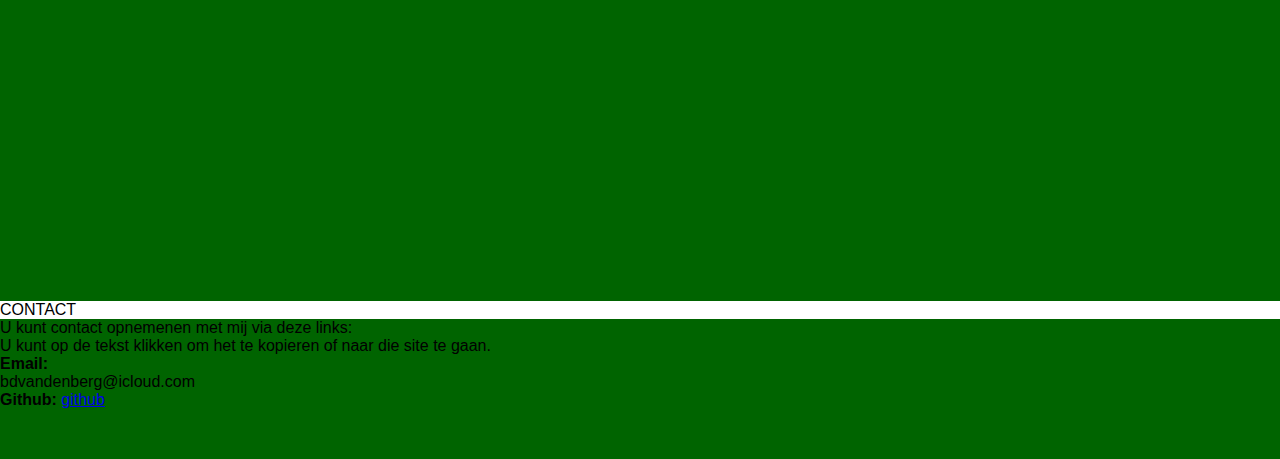
==== commit 7168b611: "heb ook de dashboard toegevoegd" ====
--- a/index.html
+++ b/index.html
@@ -234,7 +234,7 @@
           </div>
           <div class="col-sm-12 col-md-6 mt-3">
             <div class="card">
-              <img src="..." class="card-img-top" alt="FOTO VAN DASHBOARD">
+              <img src="image/dashboard.png" class="card-img-top" alt="FOTO VAN DASHBOARD">
               <div class="card-body card-body-size">
                 <h5 class="card-title">Dashboard</h5>
                 <p class="card-text m-3">
@@ -243,14 +243,14 @@
                 </p>
                 <p class="card-text m-3">
                   <strong>Wat heb ik geleerd:</strong>
-                  Ik heb in dit project gewerkt met node.js servers, dit zijn lokale servers op jouw eigen pc en dit moest in javascript met express wat een hulpmiddel daarvoor is.
+                  Ik heb in dit project moeten werken met node.js servers, fetchen, chart.js wat een chart systeem is en mongodb wat een database is om data op te slaan.
                 </p>
                 <p class="card-text m-3">
                   <strong>technieken en talen:</strong>
-                  De talen die ik bij dit project heb gebruikt zijn javascript html en css, vooral javascript om de dingen te laten zien en alle text en fotos te fetchen.
-                </p>
-                <a href="#" target="_blank" class="btn btn-success card-btn">bezoek dit project</a>
-                <a href="https://github.com/ROCMondriaanTIN/sd23-p04-project-dashboard-team-jab" target="_blank" class="gitBtn btn btn-success card-btn">bezoek de github</a>
+                  De talen die ik bij dit project heb gebruikt zijn javascript html en css, vooral javascript om de data te fetchen uit mongodb en dat in chart.js zetten om charts te maken.
+                </p>
+                <a href="https://adriankuijpers.github.io/Dashboard-Project/public/index.html" target="_blank" class="btn btn-success card-btn">bezoek dit project</a>
+                <a href="https://github.com/AdrianKuijpers/Dashboard-Project" target="_blank" class="gitBtn btn btn-success card-btn">bezoek de github</a>
               </div>
             </div>
           </div>
@@ -264,7 +264,7 @@
     <div class="container-fluid">
       <div id="contact"></div>
       <div class="h1 text-center">CONTACT</div>
-      <div class="container container-bg rounded pt-4">
+      <div class="container container-bg rounded pt-4 my-3">
         <div class="h5 text-white">U kunt contact opnemenen met mij via deze links:</div>
         <div class="h6 text-white">U kunt op de tekst klikken om het te kopieren of naar die site te gaan.</div>
         <div class="container-lg">
